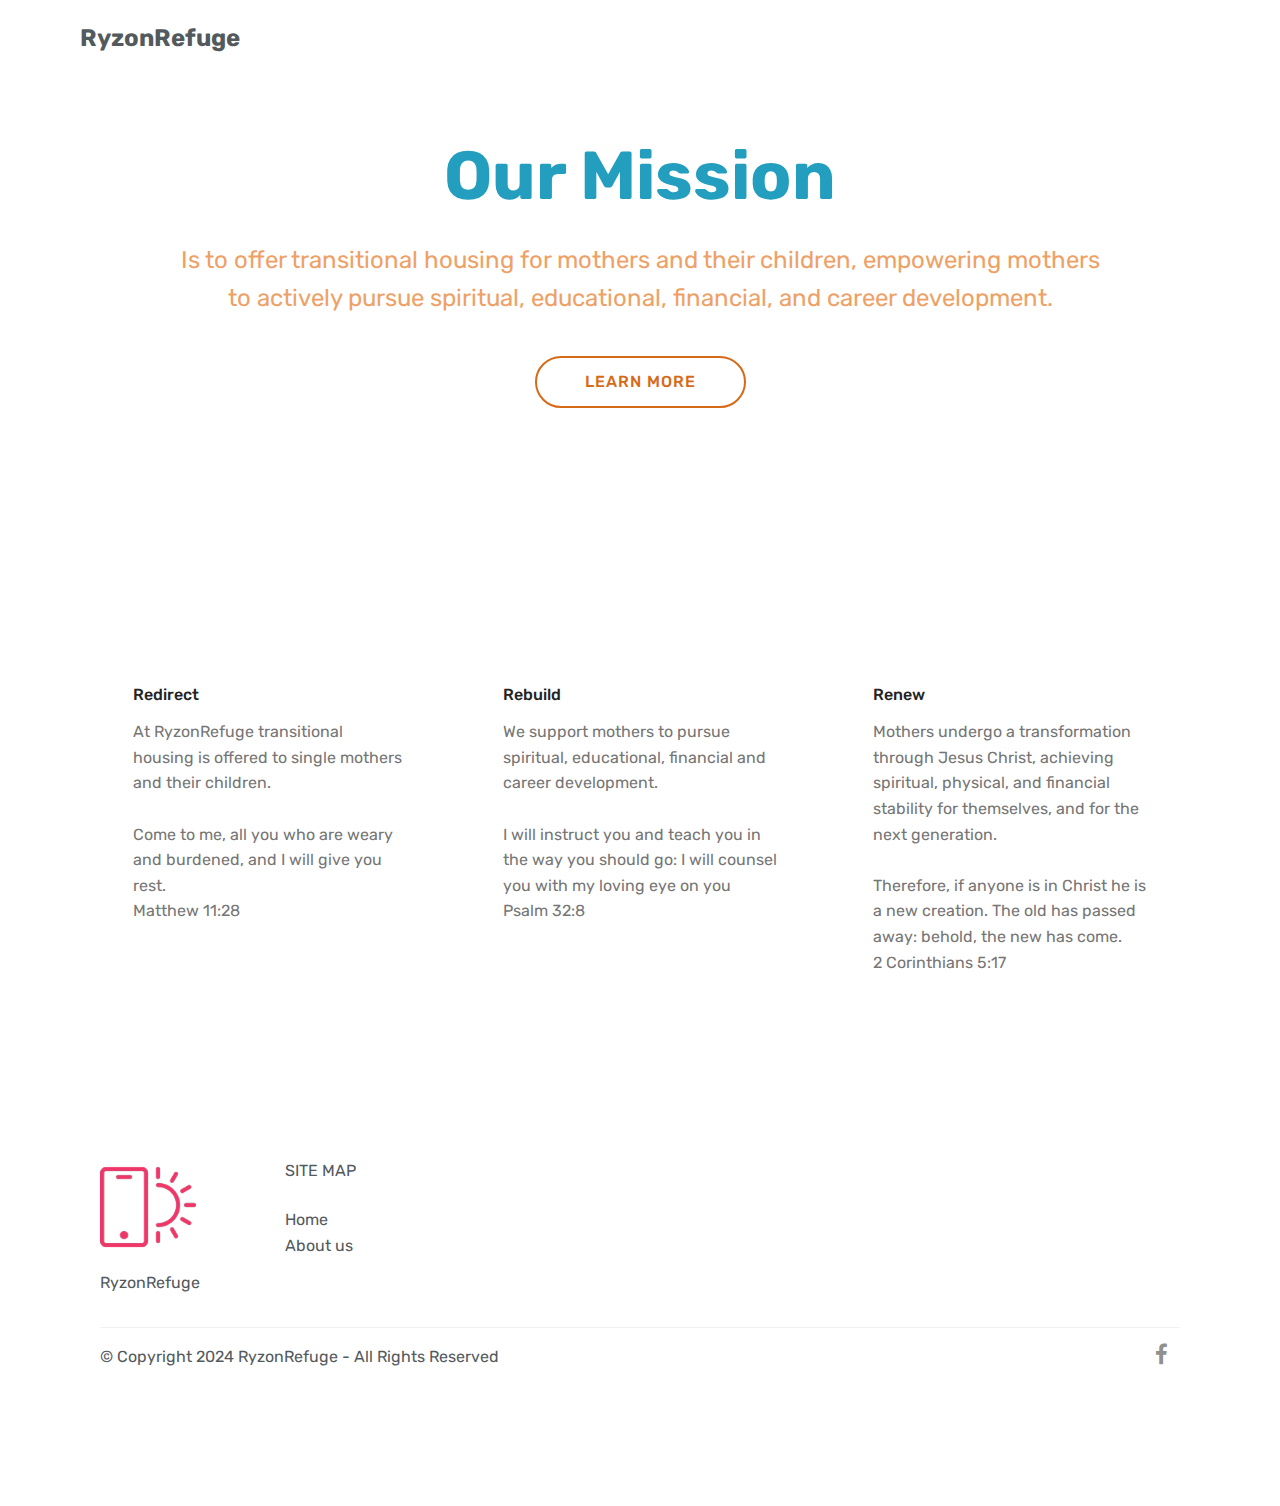
==== index.html @ 62d9a033 "Add files via upload" ====
<!DOCTYPE html>
<html  >
<head>
  <!-- Site made with Mobirise Website Builder v4.12.4, https://mobirise.com -->
  <meta charset="UTF-8">
  <meta http-equiv="X-UA-Compatible" content="IE=edge">
  <meta name="generator" content="Mobirise v4.12.4, mobirise.com">
  <meta name="viewport" content="width=device-width, initial-scale=1, minimum-scale=1">
  <link rel="shortcut icon" href="assets/images/logo2.png" type="image/x-icon">
  <meta name="description" content="Our Mission is to offer transitional housing for mothers and their children, empowering mothers to actively pursue spiritual, educational, financial, and career development.">
  
  
  <title>Ryzon | Home</title>
  <link rel="stylesheet" href="assets/web/assets/mobirise-icons/mobirise-icons.css">
  <link rel="stylesheet" href="assets/bootstrap/css/bootstrap.min.css">
  <link rel="stylesheet" href="assets/bootstrap/css/bootstrap-grid.min.css">
  <link rel="stylesheet" href="assets/bootstrap/css/bootstrap-reboot.min.css">
  <link rel="stylesheet" href="assets/socicon/css/styles.css">
  <link rel="stylesheet" href="assets/dropdown/css/style.css">
  <link rel="stylesheet" href="assets/tether/tether.min.css">
  <link rel="stylesheet" href="assets/theme/css/style.css">
  <link rel="preload" as="style" href="assets/mobirise/css/mbr-additional.css"><link rel="stylesheet" href="assets/mobirise/css/mbr-additional.css" type="text/css">
  
  
  
</head>
<body>
  <section class="menu cid-uaIEgYh8GY" once="menu" id="menu2-0">

    

    <nav class="navbar navbar-expand beta-menu navbar-dropdown align-items-center navbar-fixed-top navbar-toggleable-sm">
        <button class="navbar-toggler navbar-toggler-right" type="button" data-toggle="collapse" data-target="#navbarSupportedContent" aria-controls="navbarSupportedContent" aria-expanded="false" aria-label="Toggle navigation">
            <div class="hamburger">
                <span></span>
                <span></span>
                <span></span>
                <span></span>
            </div>
        </button>
        <div class="menu-logo">
            <div class="navbar-brand">
                
                <span class="navbar-caption-wrap"><a class="navbar-caption text-warning display-5" href="http://ryzon.ryanhubler.com">
                        RyzonRefuge</a></span>
            </div>
        </div>
        <div class="collapse navbar-collapse" id="navbarSupportedContent">
            <ul class="navbar-nav nav-dropdown nav-right" data-app-modern-menu="true"><li class="nav-item">
                    <a class="nav-link link text-white display-4" href="index.html">
                        Home</a>
                </li>
                <li class="nav-item">
                    <a class="nav-link link text-white display-4" href="https://mobirise.co">
                        About Us
                    </a>
                </li></ul>
            
        </div>
    </nav>
</section>

<section class="engine"><a href="https://mobirise.info/z">best website templates</a></section><section class="header1 cid-uaIGNaaIdN" id="header16-1">

    

    

    <div class="container">
        <div class="row justify-content-md-center">
            <div class="col-md-10 align-center">
                <h1 class="mbr-section-title mbr-bold pb-3 mbr-fonts-style display-1">
                    Our Mission</h1>
                
                <p class="mbr-text pb-3 mbr-fonts-style display-5">Is to offer transitional housing for mothers and their children, empowering mothers to actively pursue spiritual, educational, financial, and career development.
                </p>
                <div class="mbr-section-btn"><a class="btn btn-md btn-danger-outline display-4" href="page1.html">LEARN MORE</a></div>
            </div>
        </div>
    </div>

</section>

<section class="features4 cid-uaOySzu9nP" id="features4-a">
    
         

    
    <div class="container">
        <div class="media-container-row">
            <div class="card p-3 col-12 col-md-6 col-lg-4">
                <div class="card-wrapper media-container-row media-container-row">
                    <div class="card-box">
                        <h4 class="card-title pb-3 mbr-fonts-style display-7">
                            Redirect</h4>
                        <p class="mbr-text mbr-fonts-style display-7">
                            At RyzonRefuge transitional housing is offered to single mothers and their children.<br><br>Come to me, all you who are weary and burdened, and I will give you rest.
<br>Matthew 11:28&nbsp;<br>
                        </p>
                    </div>
                </div>
            </div>

            <div class="card p-3 col-12 col-md-6 col-12 col-md-6 col-lg-4">
                <div class="card-wrapper media-container-row">
                    <div class="card-box">
                        <h4 class="card-title pb-3 mbr-fonts-style display-7">
                            Rebuild</h4>
                        <p class="mbr-text mbr-fonts-style display-7">
                            We support mothers to pursue spiritual, educational, financial and career development.<br><br>I will instruct you and teach you in the way you should go: I will counsel you with my loving eye on you
<br>Psalm 32:8&nbsp;<br>
                        </p>
                    </div>
                </div>
            </div>

            <div class="card p-3 col-12 col-md-6 col-lg-4">
                <div class="card-wrapper media-container-row">
                    <div class="card-box">
                        <h4 class="card-title pb-3 mbr-fonts-style display-7">
                            Renew</h4>
                        <p class="mbr-text mbr-fonts-style display-7">
                            Mothers undergo a transformation through Jesus Christ, achieving spiritual, physical, and financial stability for themselves, and for the next generation.<br><br>Therefore, if anyone is in Christ he is a new creation. The old has passed away: behold, the new has come.
<br>2 Corinthians 5:17&nbsp;<br>
                        </p>
                    </div>
                </div>
            </div>

            
        </div>
    </div>
</section>

<section class="footer3 cid-uaIHQQLb5K" id="footer3-2">

    

    

    <div class="container">
        <div class="media-container-row content">
            <div class="col-md-2 col-sm-4">
                <div class="mb-3 img-logo">
                    <a href="index.html">
                         <img src="assets/images/logo2.png" alt="Ryzon Refuge" title="">
                    </a>
                </div>
                <p class="mbr-fonts-style foot-logo display-7">
                    RyzonRefuge</p>
            </div>
            <div class="col-md-3 col-sm-4">
                <p class="mb-4 mbr-fonts-style foot-title display-7">
                    SITE MAP</p>
                <p class="mbr-text mbr-links-column mbr-fonts-style display-7">Home<br><a href="#" class="text-warning">About us</a>
                    <br><br></p>
            </div>
            <div class="col-md-3 col-sm-4">
                <p class="mb-4 mbr-fonts-style foot-title display-7"></p>
                <p class="mbr-text mbr-fonts-style mbr-links-column display-7"></p>
            </div>
            <div class="col-md-4 col-sm-12">
                <p class="mb-4 mbr-fonts-style foot-title display-7"></p>
                <p class="mbr-text form-text mbr-fonts-style display-7"></p>
                

            </div>
        </div>
        <div class="footer-lower">
            <div class="media-container-row">
                <div class="col-sm-12">
                    <hr>
                </div>
            </div>
            <div class="media-container-row">
                <div class="col-sm-6 copyright">
                    <p class="mbr-text mbr-fonts-style display-7">
                        © Copyright 2024 RyzonRefuge - All Rights Reserved
                    </p>
                </div>
                <div class="col-md-6">
                    <div class="social-list align-right">
                        <div class="soc-item">
                            <a href="https://facebook.com" target="_blank">
                                <span class="mbr-iconfont mbr-iconfont-social socicon-facebook socicon"></span>
                            </a>
                        </div>
                        
                        
                        
                        
                        
                    </div>
                </div>
            </div>
        </div>
    </div>
</section>


  <script src="assets/web/assets/jquery/jquery.min.js"></script>
  <script src="assets/popper/popper.min.js"></script>
  <script src="assets/bootstrap/js/bootstrap.min.js"></script>
  <script src="assets/smoothscroll/smooth-scroll.js"></script>
  <script src="assets/dropdown/js/nav-dropdown.js"></script>
  <script src="assets/dropdown/js/navbar-dropdown.js"></script>
  <script src="assets/touchswipe/jquery.touch-swipe.min.js"></script>
  <script src="assets/tether/tether.min.js"></script>
  <script src="assets/theme/js/script.js"></script>
  <script src="assets/formoid/formoid.min.js"></script>
  
  
</body>
</html>
---- assets/web/assets/mobirise-icons/mobirise-icons.css ----
@font-face {
  font-family: 'MobiriseIcons';
  src:  url('mobirise-icons.eot?spat4u');
  src:  url('mobirise-icons.eot?spat4u#iefix') format('embedded-opentype'),
    url('mobirise-icons.ttf?spat4u') format('truetype'),
    url('mobirise-icons.woff?spat4u') format('woff'),
    url('mobirise-icons.svg?spat4u#MobiriseIcons') format('svg');
  font-weight: normal;
  font-style: normal;
  font-display: swap;
}

[class^="mbri-"], [class*=" mbri-"] {
  /* use !important to prevent issues with browser extensions that change fonts */
  font-family: MobiriseIcons !important;
  speak: none;
  font-style: normal;
  font-weight: normal;
  font-variant: normal;
  text-transform: none;
  line-height: 1;

  /* Better Font Rendering =========== */
  -webkit-font-smoothing: antialiased;
  -moz-osx-font-smoothing: grayscale;
}

.mbri-add-submenu:before {
  content: "\e900";
}
.mbri-alert:before {
  content: "\e901";
}
.mbri-align-center:before {
  content: "\e902";
}
.mbri-align-justify:before {
  content: "\e903";
}
.mbri-align-left:before {
  content: "\e904";
}
.mbri-align-right:before {
  content: "\e905";
}
.mbri-android:before {
  content: "\e906";
}
.mbri-apple:before {
  content: "\e907";
}
.mbri-arrow-down:before {
  content: "\e908";
}
.mbri-arrow-next:before {
  content: "\e909";
}
.mbri-arrow-prev:before {
  content: "\e90a";
}
.mbri-arrow-up:before {
  content: "\e90b";
}
.mbri-bold:before {
  content: "\e90c";
}
.mbri-bookmark:before {
  content: "\e90d";
}
.mbri-bootstrap:before {
  content: "\e90e";
}
.mbri-briefcase:before {
  content: "\e90f";
}
.mbri-browse:before {
  content: "\e910";
}
.mbri-bulleted-list:before {
  content: "\e911";
}
.mbri-calendar:before {
  content: "\e912";
}
.mbri-camera:before {
  content: "\e913";
}
.mbri-cart-add:before {
  content: "\e914";
}
.mbri-cart-full:before {
  content: "\e915";
}
.mbri-cash:before {
  content: "\e916";
}
.mbri-change-style:before {
  content: "\e917";
}
.mbri-chat:before {
  content: "\e918";
}
.mbri-clock:before {
  content: "\e919";
}
.mbri-close:before {
  content: "\e91a";
}
.mbri-cloud:before {
  content: "\e91b";
}
.mbri-code:before {
  content: "\e91c";
}
.mbri-contact-form:before {
  content: "\e91d";
}
.mbri-credit-card:before {
  content: "\e91e";
}
.mbri-cursor-click:before {
  content: "\e91f";
}
.mbri-cust-feedback:before {
  content: "\e920";
}
.mbri-database:before {
  content: "\e921";
}
.mbri-delivery:before {
  content: "\e922";
}
.mbri-desktop:before {
  content: "\e923";
}
.mbri-devices:before {
  content: "\e924";
}
.mbri-down:before {
  content: "\e925";
}
.mbri-download:before {
  content: "\e989";
}
.mbri-drag-n-drop:before {
  content: "\e927";
}
.mbri-drag-n-drop2:before {
  content: "\e928";
}
.mbri-edit:before {
  content: "\e929";
}
.mbri-edit2:before {
  content: "\e92a";
}
.mbri-error:before {
  content: "\e92b";
}
.mbri-extension:before {
  content: "\e92c";
}
.mbri-features:before {
  content: "\e92d";
}
.mbri-file:before {
  content: "\e92e";
}
.mbri-flag:before {
  content: "\e92f";
}
.mbri-folder:before {
  content: "\e930";
}
.mbri-gift:before {
  content: "\e931";
}
.mbri-github:before {
  content: "\e932";
}
.mbri-globe:before {
  content: "\e933";
}
.mbri-globe-2:before {
  content: "\e934";
}
.mbri-growing-chart:before {
  content: "\e935";
}
.mbri-hearth:before {
  content: "\e936";
}
.mbri-help:before {
  content: "\e937";
}
.mbri-home:before {
  content: "\e938";
}
.mbri-hot-cup:before {
  content: "\e939";
}
.mbri-idea:before {
  content: "\e93a";
}
.mbri-image-gallery:before {
  content: "\e93b";
}
.mbri-image-slider:before {
  content: "\e93c";
}
.mbri-info:before {
  content: "\e93d";
}
.mbri-italic:before {
  content: "\e93e";
}
.mbri-key:before {
  content: "\e93f";
}
.mbri-laptop:before {
  content: "\e940";
}
.mbri-layers:before {
  content: "\e941";
}
.mbri-left-right:before {
  content: "\e942";
}
.mbri-left:before {
  content: "\e943";
}
.mbri-letter:before {
  content: "\e944";
}
.mbri-like:before {
  content: "\e945";
}
.mbri-link:before {
  content: "\e946";
}
.mbri-lock:before {
  content: "\e947";
}
.mbri-login:before {
  content: "\e948";
}
.mbri-logout:before {
  content: "\e949";
}
.mbri-magic-stick:before {
  content: "\e94a";
}
.mbri-map-pin:before {
  content: "\e94b";
}
.mbri-menu:before {
  content: "\e94c";
}
.mbri-mobile:before {
  content: "\e94d";
}
.mbri-mobile2:before {
  content: "\e94e";
}
.mbri-mobirise:before {
  content: "\e94f";
}
.mbri-more-horizontal:before {
  content: "\e950";
}
.mbri-more-vertical:before {
  content: "\e951";
}
.mbri-music:before {
  content: "\e952";
}
.mbri-new-file:before {
  content: "\e953";
}
.mbri-numbered-list:before {
  content: "\e954";
}
.mbri-opened-folder:before {
  content: "\e955";
}
.mbri-pages:before {
  content: "\e956";
}
.mbri-paper-plane:before {
  content: "\e957";
}
.mbri-paperclip:before {
  content: "\e958";
}
.mbri-photo:before {
  content: "\e959";
}
.mbri-photos:before {
  content: "\e95a";
}
.mbri-pin:before {
  content: "\e95b";
}
.mbri-play:before {
  content: "\e95c";
}
.mbri-plus:before {
  content: "\e95d";
}
.mbri-preview:before {
  content: "\e95e";
}
.mbri-print:before {
  content: "\e95f";
}
.mbri-protect:before {
  content: "\e960";
}
.mbri-question:before {
  content: "\e961";
}
.mbri-quote-left:before {
  content: "\e962";
}
.mbri-quote-right:before {
  content: "\e963";
}
.mbri-refresh:before {
  content: "\e964";
}
.mbri-responsive:before {
  content: "\e965";
}
.mbri-right:before {
  content: "\e966";
}
.mbri-rocket:before {
  content: "\e967";
}
.mbri-sad-face:before {
  content: "\e968";
}
.mbri-sale:before {
  content: "\e969";
}
.mbri-save:before {
  content: "\e96a";
}
.mbri-search:before {
  content: "\e96b";
}
.mbri-setting:before {
  content: "\e96c";
}
.mbri-setting2:before {
  content: "\e96d";
}
.mbri-setting3:before {
  content: "\e96e";
}
.mbri-share:before {
  content: "\e96f";
}
.mbri-shopping-bag:before {
  content: "\e970";
}
.mbri-shopping-basket:before {
  content: "\e971";
}
.mbri-shopping-cart:before {
  content: "\e972";
}
.mbri-sites:before {
  content: "\e973";
}
.mbri-smile-face:before {
  content: "\e974";
}
.mbri-speed:before {
  content: "\e975";
}
.mbri-star:before {
  content: "\e976";
}
.mbri-success:before {
  content: "\e977";
}
.mbri-sun:before {
  content: "\e978";
}
.mbri-sun2:before {
  content: "\e979";
}
.mbri-tablet:before {
  content: "\e97a";
}
.mbri-tablet-vertical:before {
  content: "\e97b";
}
.mbri-target:before {
  content: "\e97c";
}
.mbri-timer:before {
  content: "\e97d";
}
.mbri-to-ftp:before {
  content: "\e97e";
}
.mbri-to-local-drive:before {
  content: "\e97f";
}
.mbri-touch-swipe:before {
  content: "\e980";
}
.mbri-touch:before {
  content: "\e981";
}
.mbri-trash:before {
  content: "\e982";
}
.mbri-underline:before {
  content: "\e983";
}
.mbri-unlink:before {
  content: "\e984";
}
.mbri-unlock:before {
  content: "\e985";
}
.mbri-up-down:before {
  content: "\e986";
}
.mbri-up:before {
  content: "\e987";
}
.mbri-update:before {
  content: "\e988";
}
.mbri-upload:before {
 content: "\e926"; 
}
.mbri-user:before {
  content: "\e98a";
}
.mbri-user2:before {
  content: "\e98b";
}
.mbri-users:before {
  content: "\e98c";
}
.mbri-video:before {
  content: "\e98d";
}
.mbri-video-play:before {
  content: "\e98e";
}
.mbri-watch:before {
  content: "\e98f";
}
.mbri-website-theme:before {
  content: "\e990";
}
.mbri-wifi:before {
  content: "\e991";
}
.mbri-windows:before {
  content: "\e992";
}
.mbri-zoom-out:before {
  content: "\e993";
}
.mbri-redo:before {
  content: "\e994";
}
.mbri-undo:before {
  content: "\e995";
}
---- assets/socicon/css/styles.css ----
@charset "UTF-8";

@font-face {
  font-family: 'Socicon';
  src:  url('../fonts/socicon.eot');
  src:  url('../fonts/socicon.eot?#iefix') format('embedded-opentype'),
    url('../fonts/socicon.woff2') format('woff2'),
    url('../fonts/socicon.ttf') format('truetype'),
    url('../fonts/socicon.woff') format('woff'),
    url('../fonts/socicon.svg#socicon') format('svg');
  font-weight: normal;
  font-style: normal;
}

[data-icon]:before {
  font-family: "socicon" !important;
  content: attr(data-icon);
  font-style: normal !important;
  font-weight: normal !important;
  font-variant: normal !important;
  text-transform: none !important;
  speak: none;
  line-height: 1;
  -webkit-font-smoothing: antialiased;
  -moz-osx-font-smoothing: grayscale;
}

[class^="socicon-"], [class*=" socicon-"] {
  /* use !important to prevent issues with browser extensions that change fonts */
  font-family: 'Socicon' !important;
  speak: none;
  font-style: normal;
  font-weight: normal;
  font-variant: normal;
  text-transform: none;
  line-height: 1;

  /* Better Font Rendering =========== */
  -webkit-font-smoothing: antialiased;
  -moz-osx-font-smoothing: grayscale;
}

.socicon-eitaa:before {
  content: "\e97c";
}
.socicon-soroush:before {
  content: "\e97d";
}
.socicon-bale:before {
  content: "\e97e";
}
.socicon-zazzle:before {
  content: "\e97b";
}
.socicon-society6:before {
  content: "\e97a";
}
.socicon-redbubble:before {
  content: "\e979";
}
.socicon-avvo:before {
  content: "\e978";
}
.socicon-stitcher:before {
  content: "\e977";
}
.socicon-googlehangouts:before {
  content: "\e974";
}
.socicon-dlive:before {
  content: "\e975";
}
.socicon-vsco:before {
  content: "\e976";
}
.socicon-flipboard:before {
  content: "\e973";
}
.socicon-ubuntu:before {
  content: "\e958";
}
.socicon-artstation:before {
  content: "\e959";
}
.socicon-invision:before {
  content: "\e95a";
}
.socicon-torial:before {
  content: "\e95b";
}
.socicon-collectorz:before {
  content: "\e95c";
}
.socicon-seenthis:before {
  content: "\e95d";
}
.socicon-googleplaymusic:before {
  content: "\e95e";
}
.socicon-debian:before {
  content: "\e95f";
}
.socicon-filmfreeway:before {
  content: "\e960";
}
.socicon-gnome:before {
  content: "\e961";
}
.socicon-itchio:before {
  content: "\e962";
}
.socicon-jamendo:before {
  content: "\e963";
}
.socicon-mix:before {
  content: "\e964";
}
.socicon-sharepoint:before {
  content: "\e965";
}
.socicon-tinder:before {
  content: "\e966";
}
.socicon-windguru:before {
  content: "\e967";
}
.socicon-cdbaby:before {
  content: "\e968";
}
.socicon-elementaryos:before {
  content: "\e969";
}
.socicon-stage32:before {
  content: "\e96a";
}
.socicon-tiktok:before {
  content: "\e96b";
}
.socicon-gitter:before {
  content: "\e96c";
}
.socicon-letterboxd:before {
  content: "\e96d";
}
.socicon-threema:before {
  content: "\e96e";
}
.socicon-splice:before {
  content: "\e96f";
}
.socicon-metapop:before {
  content: "\e970";
}
.socicon-naver:before {
  content: "\e971";
}
.socicon-remote:before {
  content: "\e972";
}
.socicon-internet:before {
  content: "\e957";
}
.socicon-moddb:before {
  content: "\e94b";
}
.socicon-indiedb:before {
  content: "\e94c";
}
.socicon-traxsource:before {
  content: "\e94d";
}
.socicon-gamefor:before {
  content: "\e94e";
}
.socicon-pixiv:before {
  content: "\e94f";
}
.socicon-myanimelist:before {
  content: "\e950";
}
.socicon-blackberry:before {
  content: "\e951";
}
.socicon-wickr:before {
  content: "\e952";
}
.socicon-spip:before {
  content: "\e953";
}
.socicon-napster:before {
  content: "\e954";
}
.socicon-beatport:before {
  content: "\e955";
}
.socicon-hackerone:before {
  content: "\e956";
}
.socicon-hackernews:before {
  content: "\e946";
}
.socicon-smashwords:before {
  content: "\e947";
}
.socicon-kobo:before {
  content: "\e948";
}
.socicon-bookbub:before {
  content: "\e949";
}
.socicon-mailru:before {
  content: "\e94a";
}
.socicon-gitlab:before {
  content: "\e945";
}
.socicon-instructables:before {
  content: "\e944";
}
.socicon-portfolio:before {
  content: "\e943";
}
.socicon-codered:before {
  content: "\e940";
}
.socicon-origin:before {
  content: "\e941";
}
.socicon-nextdoor:before {
  content: "\e942";
}
.socicon-udemy:before {
  content: "\e93f";
}
.socicon-livemaster:before {
  content: "\e93e";
}
.socicon-crunchbase:before {
  content: "\e93b";
}
.socicon-homefy:before {
  content: "\e93c";
}
.socicon-calendly:before {
  content: "\e93d";
}
.socicon-realtor:before {
  content: "\e90f";
}
.socicon-tidal:before {
  content: "\e910";
}
.socicon-qobuz:before {
  content: "\e911";
}
.socicon-natgeo:before {
  content: "\e912";
}
.socicon-mastodon:before {
  content: "\e913";
}
.socicon-unsplash:before {
  content: "\e914";
}
.socicon-homeadvisor:before {
  content: "\e915";
}
.socicon-angieslist:before {
  content: "\e916";
}
.socicon-codepen:before {
  content: "\e917";
}
.socicon-slack:before {
  content: "\e918";
}
.socicon-openaigym:before {
  content: "\e919";
}
.socicon-logmein:before {
  content: "\e91a";
}
.socicon-fiverr:before {
  content: "\e91b";
}
.socicon-gotomeeting:before {
  content: "\e91c";
}
.socicon-aliexpress:before {
  content: "\e91d";
}
.socicon-guru:before {
  content: "\e91e";
}
.socicon-appstore:before {
  content: "\e91f";
}
.socicon-homes:before {
  content: "\e920";
}
.socicon-zoom:before {
  content: "\e921";
}
.socicon-alibaba:before {
  content: "\e922";
}
.socicon-craigslist:before {
  content: "\e923";
}
.socicon-wix:before {
  content: "\e924";
}
.socicon-redfin:before {
  content: "\e925";
}
.socicon-googlecalendar:before {
  content: "\e926";
}
.socicon-shopify:before {
  content: "\e927";
}
.socicon-freelancer:before {
  content: "\e928";
}
.socicon-seedrs:before {
  content: "\e929";
}
.socicon-bing:before {
  content: "\e92a";
}
.socicon-doodle:before {
  content: "\e92b";
}
.socicon-bonanza:before {
  content: "\e92c";
}
.socicon-squarespace:before {
  content: "\e92d";
}
.socicon-toptal:before {
  content: "\e92e";
}
.socicon-gust:before {
  content: "\e92f";
}
.socicon-ask:before {
  content: "\e930";
}
.socicon-trulia:before {
  content: "\e931";
}
.socicon-loomly:before {
  content: "\e932";
}
.socicon-ghost:before {
  content: "\e933";
}
.socicon-upwork:before {
  content: "\e934";
}
.socicon-fundable:before {
  content: "\e935";
}
.socicon-booking:before {
  content: "\e936";
}
.socicon-googlemaps:before {
  content: "\e937";
}
.socicon-zillow:before {
  content: "\e938";
}
.socicon-niconico:before {
  content: "\e939";
}
.socicon-toneden:before {
  content: "\e93a";
}
.socicon-augment:before {
  content: "\e908";
}
.socicon-bitbucket:before {
  content: "\e909";
}
.socicon-fyuse:before {
  content: "\e90a";
}
.socicon-yt-gaming:before {
  content: "\e90b";
}
.socicon-sketchfab:before {
  content: "\e90c";
}
.socicon-mobcrush:before {
  content: "\e90d";
}
.socicon-microsoft:before {
  content: "\e90e";
}
.socicon-pandora:before {
  content: "\e907";
}
.socicon-messenger:before {
  content: "\e906";
}
.socicon-gamewisp:before {
  content: "\e905";
}
.socicon-bloglovin:before {
  content: "\e904";
}
.socicon-tunein:before {
  content: "\e903";
}
.socicon-gamejolt:before {
  content: "\e901";
}
.socicon-trello:before {
  content: "\e902";
}
.socicon-spreadshirt:before {
  content: "\e900";
}
.socicon-500px:before {
  content: "\e000";
}
.socicon-8tracks:before {
  content: "\e001";
}
.socicon-airbnb:before {
  content: "\e002";
}
.socicon-alliance:before {
  content: "\e003";
}
.socicon-amazon:before {
  content: "\e004";
}
.socicon-amplement:before {
  content: "\e005";
}
.socicon-android:before {
  content: "\e006";
}
.socicon-angellist:before {
  content: "\e007";
}
.socicon-apple:before {
  content: "\e008";
}
.socicon-appnet:before {
  content: "\e009";
}
.socicon-baidu:before {
  content: "\e00a";
}
.socicon-bandcamp:before {
  content: "\e00b";
}
.socicon-battlenet:before {
  content: "\e00c";
}
.socicon-mixer:before {
  content: "\e00d";
}
.socicon-bebee:before {
  content: "\e00e";
}
.socicon-bebo:before {
  content: "\e00f";
}
.socicon-behance:before {
  content: "\e010";
}
.socicon-blizzard:before {
  content: "\e011";
}
.socicon-blogger:before {
  content: "\e012";
}
.socicon-buffer:before {
  content: "\e013";
}
.socicon-chrome:before {
  content: "\e014";
}
.socicon-coderwall:before {
  content: "\e015";
}
.socicon-curse:before {
  content: "\e016";
}
.socicon-dailymotion:before {
  content: "\e017";
}
.socicon-deezer:before {
  content: "\e018";
}
.socicon-delicious:before {
  content: "\e019";
}
.socicon-deviantart:before {
  content: "\e01a";
}
.socicon-diablo:before {
  content: "\e01b";
}
.socicon-digg:before {
  content: "\e01c";
}
.socicon-discord:before {
  content: "\e01d";
}
.socicon-disqus:before {
  content: "\e01e";
}
.socicon-douban:before {
  content: "\e01f";
}
.socicon-draugiem:before {
  content: "\e020";
}
.socicon-dribbble:before {
  content: "\e021";
}
.socicon-drupal:before {
  content: "\e022";
}
.socicon-ebay:before {
  content: "\e023";
}
.socicon-ello:before {
  content: "\e024";
}
.socicon-endomodo:before {
  content: "\e025";
}
.socicon-envato:before {
  content: "\e026";
}
.socicon-etsy:before {
  content: "\e027";
}
.socicon-facebook:before {
  content: "\e028";
}
.socicon-feedburner:before {
  content: "\e029";
}
.socicon-filmweb:before {
  content: "\e02a";
}
.socicon-firefox:before {
  content: "\e02b";
}
.socicon-flattr:before {
  content: "\e02c";
}
.socicon-flickr:before {
  content: "\e02d";
}
.socicon-formulr:before {
  content: "\e02e";
}
.socicon-forrst:before {
  content: "\e02f";
}
.socicon-foursquare:before {
  content: "\e030";
}
.socicon-friendfeed:before {
  content: "\e031";
}
.socicon-github:before {
  content: "\e032";
}
.socicon-goodreads:before {
  content: "\e033";
}
.socicon-google:before {
  content: "\e034";
}
.socicon-googlescholar:before {
  content: "\e035";
}
.socicon-googlegroups:before {
  content: "\e036";
}
.socicon-googlephotos:before {
  content: "\e037";
}
.socicon-googleplus:before {
  content: "\e038";
}
.socicon-grooveshark:before {
  content: "\e039";
}
.socicon-hackerrank:before {
  content: "\e03a";
}
.socicon-hearthstone:before {
  content: "\e03b";
}
.socicon-hellocoton:before {
  content: "\e03c";
}
.socicon-heroes:before {
  content: "\e03d";
}
.socicon-smashcast:before {
  content: "\e03e";
}
.socicon-horde:before {
  content: "\e03f";
}
.socicon-houzz:before {
  content: "\e040";
}
.socicon-icq:before {
  content: "\e041";
}
.socicon-identica:before {
  content: "\e042";
}
.socicon-imdb:before {
  content: "\e043";
}
.socicon-instagram:before {
  content: "\e044";
}
.socicon-issuu:before {
  content: "\e045";
}
.socicon-istock:before {
  content: "\e046";
}
.socicon-itunes:before {
  content: "\e047";
}
.socicon-keybase:before {
  content: "\e048";
}
.socicon-lanyrd:before {
  content: "\e049";
}
.socicon-lastfm:before {
  content: "\e04a";
}
.socicon-line:before {
  content: "\e04b";
}
.socicon-linkedin:before {
  content: "\e04c";
}
.socicon-livejournal:before {
  content: "\e04d";
}
.socicon-lyft:before {
  content: "\e04e";
}
.socicon-macos:before {
  content: "\e04f";
}
.socicon-mail:before {
  content: "\e050";
}
.socicon-medium:before {
  content: "\e051";
}
.socicon-meetup:before {
  content: "\e052";
}
.socicon-mixcloud:before {
  content: "\e053";
}
.socicon-modelmayhem:before {
  content: "\e054";
}
.socicon-mumble:before {
  content: "\e055";
}
.socicon-myspace:before {
  content: "\e056";
}
.socicon-newsvine:before {
  content: "\e057";
}
.socicon-nintendo:before {
  content: "\e058";
}
.socicon-npm:before {
  content: "\e059";
}
.socicon-odnoklassniki:before {
  content: "\e05a";
}
.socicon-openid:before {
  content: "\e05b";
}
.socicon-opera:before {
  content: "\e05c";
}
.socicon-outlook:before {
  content: "\e05d";
}
.socicon-overwatch:before {
  content: "\e05e";
}
.socicon-patreon:before {
  content: "\e05f";
}
.socicon-paypal:before {
  content: "\e060";
}
.socicon-periscope:before {
  content: "\e061";
}
.socicon-persona:before {
  content: "\e062";
}
.socicon-pinterest:before {
  content: "\e063";
}
.socicon-play:before {
  content: "\e064";
}
.socicon-player:before {
  content: "\e065";
}
.socicon-playstation:before {
  content: "\e066";
}
.socicon-pocket:before {
  content: "\e067";
}
.socicon-qq:before {
  content: "\e068";
}
.socicon-quora:before {
  content: "\e069";
}
.socicon-raidcall:before {
  content: "\e06a";
}
.socicon-ravelry:before {
  content: "\e06b";
}
.socicon-reddit:before {
  content: "\e06c";
}
.socicon-renren:before {
  content: "\e06d";
}
.socicon-researchgate:before {
  content: "\e06e";
}
.socicon-residentadvisor:before {
  content: "\e06f";
}
.socicon-reverbnation:before {
  content: "\e070";
}
.socicon-rss:before {
  content: "\e071";
}
.socicon-sharethis:before {
  content: "\e072";
}
.socicon-skype:before {
  content: "\e073";
}
.socicon-slideshare:before {
  content: "\e074";
}
.socicon-smugmug:before {
  content: "\e075";
}
.socicon-snapchat:before {
  content: "\e076";
}
.socicon-songkick:before {
  content: "\e077";
}
.socicon-soundcloud:before {
  content: "\e078";
}
.socicon-spotify:before {
  content: "\e079";
}
.socicon-stackexchange:before {
  content: "\e07a";
}
.socicon-stackoverflow:before {
  content: "\e07b";
}
.socicon-starcraft:before {
  content: "\e07c";
}
.socicon-stayfriends:before {
  content: "\e07d";
}
.socicon-steam:before {
  content: "\e07e";
}
.socicon-storehouse:before {
  content: "\e07f";
}
.socicon-strava:before {
  content: "\e080";
}
.socicon-streamjar:before {
  content: "\e081";
}
.socicon-stumbleupon:before {
  content: "\e082";
}
.socicon-swarm:before {
  content: "\e083";
}
.socicon-teamspeak:before {
  content: "\e084";
}
.socicon-teamviewer:before {
  content: "\e085";
}
.socicon-technorati:before {
  content: "\e086";
}
.socicon-telegram:before {
  content: "\e087";
}
.socicon-tripadvisor:before {
  content: "\e088";
}
.socicon-tripit:before {
  content: "\e089";
}
.socicon-triplej:before {
  content: "\e08a";
}
.socicon-tumblr:before {
  content: "\e08b";
}
.socicon-twitch:before {
  content: "\e08c";
}
.socicon-twitter:before {
  content: "\e08d";
}
.socicon-uber:before {
  content: "\e08e";
}
.socicon-ventrilo:before {
  content: "\e08f";
}
.socicon-viadeo:before {
  content: "\e090";
}
.socicon-viber:before {
  content: "\e091";
}
.socicon-viewbug:before {
  content: "\e092";
}
.socicon-vimeo:before {
  content: "\e093";
}
.socicon-vine:before {
  content: "\e094";
}
.socicon-vkontakte:before {
  content: "\e095";
}
.socicon-warcraft:before {
  content: "\e096";
}
.socicon-wechat:before {
  content: "\e097";
}
.socicon-weibo:before {
  content: "\e098";
}
.socicon-whatsapp:before {
  content: "\e099";
}
.socicon-wikipedia:before {
  content: "\e09a";
}
.socicon-windows:before {
  content: "\e09b";
}
.socicon-wordpress:before {
  content: "\e09c";
}
.socicon-wykop:before {
  content: "\e09d";
}
.socicon-xbox:before {
  content: "\e09e";
}
.socicon-xing:before {
  content: "\e09f";
}
.socicon-yahoo:before {
  content: "\e0a0";
}
.socicon-yammer:before {
  content: "\e0a1";
}
.socicon-yandex:before {
  content: "\e0a2";
}
.socicon-yelp:before {
  content: "\e0a3";
}
.socicon-younow:before {
  content: "\e0a4";
}
.socicon-youtube:before {
  content: "\e0a5";
}
.socicon-zapier:before {
  content: "\e0a6";
}
.socicon-zerply:before {
  content: "\e0a7";
}
.socicon-zomato:before {
  content: "\e0a8";
}
.socicon-zynga:before {
  content: "\e0a9";
}
---- assets/dropdown/css/style.css ----
.navbar-dropdown {
  left: 0;
  padding: 0;
  position: absolute;
  right: 0;
  top: 0;
  transition: all 0.45s ease;
  z-index: 1030;
  background: #282828; }
  .navbar-dropdown .navbar-logo {
    margin-right: 0.8rem;
    transition: margin 0.3s ease-in-out;
    vertical-align: middle; }
    .navbar-dropdown .navbar-logo img {
      height: 3.125rem;
      transition: all 0.3s ease-in-out; }
    .navbar-dropdown .navbar-logo.mbr-iconfont {
      font-size: 3.125rem;
      line-height: 3.125rem; }
  .navbar-dropdown .navbar-caption {
    font-weight: 700;
    white-space: normal;
    vertical-align: -4px;
    line-height: 3.125rem !important; }
    .navbar-dropdown .navbar-caption, .navbar-dropdown .navbar-caption:hover {
      color: inherit;
      text-decoration: none; }
  .navbar-dropdown .mbr-iconfont + .navbar-caption {
    vertical-align: -1px; }
  .navbar-dropdown.navbar-fixed-top {
    position: fixed; }
  .navbar-dropdown .navbar-brand span {
    vertical-align: -4px; }
  .navbar-dropdown.bg-color.transparent {
    background: none; }
  .navbar-dropdown.navbar-short .navbar-brand {
    padding: 0.625rem 0; }
    .navbar-dropdown.navbar-short .navbar-brand span {
      vertical-align: -1px; }
  .navbar-dropdown.navbar-short .navbar-caption {
    line-height: 2.375rem !important;
    vertical-align: -2px; }
  .navbar-dropdown.navbar-short .navbar-logo {
    margin-right: 0.5rem; }
    .navbar-dropdown.navbar-short .navbar-logo img {
      height: 2.375rem; }
    .navbar-dropdown.navbar-short .navbar-logo.mbr-iconfont {
      font-size: 2.375rem;
      line-height: 2.375rem; }
  .navbar-dropdown.navbar-short .mbr-table-cell {
    height: 3.625rem; }
  .navbar-dropdown .navbar-close {
    left: 0.6875rem;
    position: fixed;
    top: 0.75rem;
    z-index: 1000; }
  .navbar-dropdown .hamburger-icon {
    content: "";
    display: inline-block;
    vertical-align: middle;
    width: 16px;
    -webkit-box-shadow: 0 -6px 0 1px #282828,0 0 0 1px #282828,0 6px 0 1px #282828;
    -moz-box-shadow: 0 -6px 0 1px #282828,0 0 0 1px #282828,0 6px 0 1px #282828;
    box-shadow: 0 -6px 0 1px #282828,0 0 0 1px #282828,0 6px 0 1px #282828; }

.dropdown-menu .dropdown-toggle[data-toggle="dropdown-submenu"]::after {
  border-bottom: 0.35em solid transparent;
  border-left: 0.35em solid;
  border-right: 0;
  border-top: 0.35em solid transparent;
  margin-left: 0.3rem; }

.dropdown-menu .dropdown-item:focus {
  outline: 0; }

.nav-dropdown {
  font-size: 0.75rem;
  font-weight: 500;
  height: auto !important; }
  .nav-dropdown .nav-btn {
    padding-left: 1rem; }
  .nav-dropdown .link {
    margin: .667em 1.667em;
    font-weight: 500;
    padding: 0;
    transition: color .2s ease-in-out; }
    .nav-dropdown .link.dropdown-toggle {
      margin-right: 2.583em; }
      .nav-dropdown .link.dropdown-toggle::after {
        margin-left: .25rem;
        border-top: 0.35em solid;
        border-right: 0.35em solid transparent;
        border-left: 0.35em solid transparent;
        border-bottom: 0; }
      .nav-dropdown .link.dropdown-toggle[aria-expanded="true"] {
        margin: 0;
        padding: 0.667em 3.263em  0.667em 1.667em; }
  .nav-dropdown .link::after,
  .nav-dropdown .dropdown-item::after {
    color: inherit; }
  .nav-dropdown .btn {
    font-size: 0.75rem;
    font-weight: 700;
    letter-spacing: 0;
    margin-bottom: 0;
    padding-left: 1.25rem;
    padding-right: 1.25rem; }
  .nav-dropdown .dropdown-menu {
    border-radius: 0;
    border: 0;
    left: 0;
    margin: 0;
    padding-bottom: 1.25rem;
    padding-top: 1.25rem;
    position: relative; }
  .nav-dropdown .dropdown-submenu {
    margin-left: 0.125rem;
    top: 0; }
  .nav-dropdown .dropdown-item {
    font-weight: 500;
    line-height: 2;
    padding: 0.3846em 4.615em 0.3846em 1.5385em;
    position: relative;
    transition: color .2s ease-in-out, background-color .2s ease-in-out; }
    .nav-dropdown .dropdown-item::after {
      margin-top: -0.3077em;
      position: absolute;
      right: 1.1538em;
      top: 50%; }
    .nav-dropdown .dropdown-item:focus, .nav-dropdown .dropdown-item:hover {
      background: none; }

@media (max-width: 767px) {
  .nav-dropdown.navbar-toggleable-sm {
    bottom: 0;
    display: none;
    left: 0;
    overflow-x: hidden;
    position: fixed;
    top: 0;
    transform: translateX(-100%);
    -ms-transform: translateX(-100%);
    -webkit-transform: translateX(-100%);
    width: 18.75rem;
    z-index: 999; } }
.nav-dropdown.navbar-toggleable-xl {
  bottom: 0;
  display: none;
  left: 0;
  overflow-x: hidden;
  position: fixed;
  top: 0;
  transform: translateX(-100%);
  -ms-transform: translateX(-100%);
  -webkit-transform: translateX(-100%);
  width: 18.75rem;
  z-index: 999; }

.nav-dropdown-sm {
  display: block !important;
  overflow-x: hidden;
  overflow: auto;
  padding-top: 3.875rem; }
  .nav-dropdown-sm::after {
    content: "";
    display: block;
    height: 3rem;
    width: 100%; }
  .nav-dropdown-sm.collapse.in ~ .navbar-close {
    display: block !important; }
  .nav-dropdown-sm.collapsing, .nav-dropdown-sm.collapse.in {
    transform: translateX(0);
    -ms-transform: translateX(0);
    -webkit-transform: translateX(0);
    transition: all 0.25s ease-out;
    -webkit-transition: all 0.25s ease-out;
    background: #282828; }
  .nav-dropdown-sm.collapsing[aria-expanded="false"] {
    transform: translateX(-100%);
    -ms-transform: translateX(-100%);
    -webkit-transform: translateX(-100%); }
  .nav-dropdown-sm .nav-item {
    display: block;
    margin-left: 0 !important;
    padding-left: 0; }
  .nav-dropdown-sm .link,
  .nav-dropdown-sm .dropdown-item {
    border-top: 1px dotted rgba(255, 255, 255, 0.1);
    font-size: 0.8125rem;
    line-height: 1.6;
    margin: 0 !important;
    padding: 0.875rem 2.4rem 0.875rem 1.5625rem !important;
    position: relative;
    white-space: normal; }
    .nav-dropdown-sm .link:focus, .nav-dropdown-sm .link:hover,
    .nav-dropdown-sm .dropdown-item:focus,
    .nav-dropdown-sm .dropdown-item:hover {
      background: rgba(0, 0, 0, 0.2) !important;
      color: #c0a375; }
  .nav-dropdown-sm .nav-btn {
    position: relative;
    padding: 1.5625rem 1.5625rem 0 1.5625rem; }
    .nav-dropdown-sm .nav-btn::before {
      border-top: 1px dotted rgba(255, 255, 255, 0.1);
      content: "";
      left: 0;
      position: absolute;
      top: 0;
      width: 100%; }
    .nav-dropdown-sm .nav-btn + .nav-btn {
      padding-top: 0.625rem; }
      .nav-dropdown-sm .nav-btn + .nav-btn::before {
        display: none; }
  .nav-dropdown-sm .btn {
    padding: 0.625rem 0; }
  .nav-dropdown-sm .dropdown-toggle[data-toggle="dropdown-submenu"]::after {
    margin-left: .25rem;
    border-top: 0.35em solid;
    border-right: 0.35em solid transparent;
    border-left: 0.35em solid transparent;
    border-bottom: 0; }
  .nav-dropdown-sm .dropdown-toggle[data-toggle="dropdown-submenu"][aria-expanded="true"]::after {
    border-top: 0;
    border-right: 0.35em solid transparent;
    border-left: 0.35em solid transparent;
    border-bottom: 0.35em solid; }
  .nav-dropdown-sm .dropdown-menu {
    margin: 0;
    padding: 0;
    position: relative;
    top: 0;
    left: 0;
    width: 100%;
    border: 0;
    float: none;
    border-radius: 0;
    background: none; }
  .nav-dropdown-sm .dropdown-submenu {
    left: 100%;
    margin-left: 0.125rem;
    margin-top: -1.25rem;
    top: 0; }

.navbar-toggleable-sm .nav-dropdown .dropdown-menu {
  position: absolute; }

.navbar-toggleable-sm .nav-dropdown .dropdown-submenu {
  left: 100%;
  margin-left: 0.125rem;
  margin-top: -1.25rem;
  top: 0; }

.navbar-toggleable-sm.opened .nav-dropdown .dropdown-menu {
  position: relative; }

.navbar-toggleable-sm.opened .nav-dropdown .dropdown-submenu {
  left: 0;
  margin-left: 00rem;
  margin-top: 0rem;
  top: 0; }

.is-builder .nav-dropdown.collapsing {
  transition: none !important; }

/*# sourceMappingURL=style.css.map */
---- assets/theme/css/style.css ----
/*!
 * Mobirise v4 theme (https://mobirise.com/)
 * Copyright 2017 Mobirise
 */
section {
  background-color: #eeeeee;
}

.form-control:focus {
  box-shadow: none;
}

:focus {
  outline: none;
}

body {
  font-style: normal;
  line-height: 1.5;
}

section,
.container,
.container-fluid {
  position: relative;
  word-wrap: break-word;
}

a.mbr-iconfont:hover {
  text-decoration: none;
}

.article .lead p,
.article .lead ul,
.article .lead ol,
.article .lead pre,
.article .lead blockquote {
  margin-bottom: 0;
}

ul,
ol,
pre,
blockquote {
  margin-bottom: 2.3125rem;
}

pre {
  background: #f4f4f4;
  padding: 10px 24px;
  white-space: pre-wrap;
}

.inactive {
  -webkit-user-select: none;
  -moz-user-select: none;
  -ms-user-select: none;
  user-select: none;
  pointer-events: none;
  -webkit-user-drag: none;
  user-drag: none;
}

.mbr-section__comments .row {
  justify-content: center;
  -webkit-justify-content: center;
}

a {
  font-style: normal;
  font-weight: 400;
  cursor: pointer;
}

a, a:hover {
  text-decoration: none;
}

figure {
  margin-bottom: 0;
}

body {
  color: #232323;
}

h1,
h2,
h3,
h4,
h5,
h6,
.h1,
.h2,
.h3,
.h4,
.h5,
.h6,
.display-1,
.display-2,
.display-3,
.display-4 {
  line-height: 1;
  word-break: break-word;
  word-wrap: break-word;
}

.mbr-section-title {
  font-style: normal;
  line-height: 1.2;
}

.mbr-section-subtitle {
  line-height: 1.3;
}

.mbr-text {
  font-style: normal;
  line-height: 1.6;
}

b,
strong {
  font-weight: bold;
}

blockquote {
  padding: 10px 0 10px 20px;
  position: relative;
  border-left: 2px solid;
  border-color: #ff3366;
}

input:-webkit-autofill, input:-webkit-autofill:hover, input:-webkit-autofill:focus, input:-webkit-autofill:active {
  transition-delay: 9999s;
  transition-property: background-color, color;
}

textarea[type='hidden'] {
  display: none;
}

body {
  position: relative;
}

section {
  background-position: 50% 50%;
  background-repeat: no-repeat;
  background-size: cover;
}

section .mbr-background-video,
section .mbr-background-video-preview {
  position: absolute;
  bottom: 0;
  left: 0;
  right: 0;
  top: 0;
}

.hidden {
  visibility: hidden;
}

.mbr-z-index20 {
  z-index: 20;
}

/*! Base colors */
.mbr-white {
  color: #ffffff;
}

.mbr-black {
  color: #000000;
}

.mbr-bg-white {
  background-color: #ffffff;
}

.mbr-bg-black {
  background-color: #000000;
}

/*! Text-aligns */
.align-left {
  text-align: left;
}

.align-center {
  text-align: center;
}

.align-right {
  text-align: right;
}

@media (max-width: 767px) {
  .align-left,
  .align-center,
  .align-right,
  .mbr-section-btn,
  .mbr-section-title {
    text-align: center;
  }
}

/*! Font-weight  */
.mbr-light {
  font-weight: 300;
}

.mbr-regular {
  font-weight: 400;
}

.mbr-semibold {
  font-weight: 500;
}

.mbr-bold {
  font-weight: 700;
}

/*! Media  */
.media-size-item {
  -moz-flex: 1 1 auto;
  -o-flex: 1 1 auto;
  flex: 1 1 auto;
}

.media-content {
  flex-basis: 100%;
}

.media-container-row {
  display: flex;
  flex-direction: row;
  flex-wrap: wrap;
  justify-content: center;
  align-content: center;
  align-items: start;
}

.media-container-row .media-size-item {
  width: 400px;
}

.media-container-column {
  display: flex;
  flex-direction: column;
  flex-wrap: wrap;
  justify-content: center;
  align-content: center;
  align-items: stretch;
}

.media-container-column > * {
  width: 100%;
}

@media (min-width: 992px) {
  .media-container-row {
    flex-wrap: nowrap;
  }
}

figure {
  overflow: hidden;
}

figure[mbr-media-size] {
  transition: width 0.1s;
}

.mbr-figure img,
.mbr-figure iframe {
  display: block;
  width: 100%;
}

.card {
  background-color: transparent;
  border: none;
}

.card-box {
  width: 100%;
}

.card-img {
  text-align: center;
  flex-shrink: 0;
  -webkit-flex-shrink: 0;
}

.media {
  max-width: 100%;
  margin: 0 auto;
}

.mbr-figure {
  -ms-grid-row-align: center;
  align-self: center;
}

.media-container > div {
  max-width: 100%;
}

.mbr-figure img,
.card-img img {
  width: 100%;
}

@media (max-width: 991px) {
  .media-size-item {
    width: auto !important;
  }
  .media {
    width: auto;
  }
  .mbr-figure {
    width: 100% !important;
  }
}

/*! Buttons */
.btn {
  font-weight: 500;
  border-width: 2px;
  font-style: normal;
  letter-spacing: 1px;
  margin: .4rem .8rem;
  white-space: normal;
  transition: all .3s ease-in-out;
  display: inline-flex;
  align-items: center;
  justify-content: center;
  word-break: break-word;
  -webkit-align-items: center;
  -webkit-justify-content: center;
  display: -webkit-inline-flex;
}

.btn-sm {
  font-weight: 500;
  letter-spacing: 1px;
  transition: all .3s ease-in-out;
}

.btn-md {
  font-weight: 500;
  letter-spacing: 1px;
  margin: .4rem .8rem !important;
  transition: all .3s ease-in-out;
}

.btn-lg {
  font-weight: 500;
  letter-spacing: 1px;
  margin: .4rem .8rem !important;
  transition: all .3s ease-in-out;
}

.mbr-section-btn {
  margin-left: -0.25rem;
  margin-right: -0.25rem;
  font-size: 0;
}

nav .mbr-section-btn {
  margin-left: 0rem;
  margin-right: 0rem;
}

.btn-form {
  border-radius: 0;
}

.btn-form:hover {
  cursor: pointer;
}

/*! Btn icon margin */
.btn .mbr-iconfont,
.btn.btn-sm .mbr-iconfont {
  cursor: pointer;
  margin-right: 0.5rem;
}

.btn.btn-md .mbr-iconfont,
.btn.btn-md .mbr-iconfont {
  margin-right: 0.8rem;
}

.mbr-regular {
  font-weight: 400;
}

.mbr-semibold {
  font-weight: 500;
}

.mbr-bold {
  font-weight: 700;
}

[type='submit'] {
  -webkit-appearance: none;
}

/*! Full-screen */
.mbr-fullscreen .mbr-overlay {
  min-height: 100vh;
}

.mbr-fullscreen {
  display: flex;
  display: -moz-flex;
  display: -ms-flex;
  display: -o-flex;
  align-items: center;
  -webkit-align-items: center;
  min-height: 100vh;
  padding-top: 3rem;
  padding-bottom: 3rem;
}

/*! Map */
.map {
  height: 25rem;
  position: relative;
}

.map iframe {
  width: 100%;
  height: 100%;
}

.mbr-overlay {
  background-color: #000;
  bottom: 0;
  left: 0;
  opacity: .5;
  position: absolute;
  right: 0;
  top: 0;
  z-index: 0;
  pointer-events: none;
}

/* Form */
blockquote {
  font-style: italic;
  padding: 10px 0 10px 20px;
  font-size: 1.09rem;
  position: relative;
  border-width: 3px;
}

.form-control {
  background-color: #f5f5f5;
  box-shadow: none;
  color: #565656;
  line-height: 1.43;
  min-height: 3.5em;
  padding: 1.07em .5em;
}

.form-control, .form-control:focus {
  border: 1px solid #e8e8e8;
}

.form-active .form-control:invalid {
  border-color: red;
}

.form-control-label {
  position: relative;
  cursor: pointer;
  margin-bottom: .357em;
  padding: 0;
}

.alert {
  color: #ffffff;
  border-radius: 0;
  border: 0;
  font-size: .875rem;
  line-height: 1.5;
  margin-bottom: 1.875rem;
  padding: 1.25rem;
  position: relative;
}

.alert.alert-form::after {
  background-color: inherit;
  bottom: -7px;
  content: "";
  display: block;
  height: 14px;
  left: 50%;
  margin-left: -7px;
  position: absolute;
  transform: rotate(45deg);
  width: 14px;
  -webkit-transform: rotate(45deg);
}

.form-asterisk {
  font-family: initial;
  position: absolute;
  top: -2px;
  font-weight: normal;
}

/*! Scroll to top arrow */
#scrollToTop a i:before {
  content: '';
  position: absolute;
  height: 40%;
  top: 25%;
  background: #fff;
  width: 2px;
  left: calc(50% - 1px);
}

#scrollToTop a i:after {
  content: '';
  position: absolute;
  display: block;
  border-top: 2px solid #fff;
  border-right: 2px solid #fff;
  width: 40%;
  height: 40%;
  left: 30%;
  bottom: 30%;
  transform: rotate(135deg);
  -webkit-transform: rotate(135deg);
}

.mbr-arrow-up {
  bottom: 25px;
  right: 90px;
  position: fixed;
  text-align: right;
  z-index: 5000;
  color: #ffffff;
  font-size: 32px;
  transform: rotate(180deg);
  -webkit-transform: rotate(180deg);
}

.mbr-arrow-up a {
  background: rgba(0, 0, 0, 0.2);
  border-radius: 3px;
  color: #fff;
  display: inline-block;
  height: 60px;
  width: 60px;
  outline-style: none !important;
  position: relative;
  text-decoration: none;
  transition: all 0.3s ease-in-out;
  cursor: pointer;
  text-align: center;
}

.mbr-arrow-up a:hover {
  background-color: rgba(0, 0, 0, 0.4);
}

.mbr-arrow-up a i {
  line-height: 60px;
}

.mbr-arrow-up-icon {
  display: block;
  color: #fff;
}

.mbr-arrow-up-icon::before {
  content: '\203a';
  display: inline-block;
  font-family: serif;
  font-size: 32px;
  line-height: 1;
  font-style: normal;
  position: relative;
  top: 6px;
  left: -4px;
  -webkit-transform: rotate(-90deg);
  transform: rotate(-90deg);
}

/*! Arrow Down */
.mbr-arrow {
  position: absolute;
  bottom: 45px;
  left: 50%;
  width: 60px;
  height: 60px;
  cursor: pointer;
  background-color: rgba(80, 80, 80, 0.5);
  border-radius: 50%;
  -webkit-transform: translateX(-50%);
  transform: translateX(-50%);
}

.mbr-arrow > a {
  display: inline-block;
  text-decoration: none;
  outline-style: none;
  -webkit-animation: arrowdown 1.7s ease-in-out infinite;
  animation: arrowdown 1.7s ease-in-out infinite;
}

.mbr-arrow > a > i {
  position: absolute;
  top: -2px;
  left: 15px;
  font-size: 2rem;
}

@keyframes arrowdown {
  0% {
    transform: translateY(0px);
    -webkit-transform: translateY(0px);
  }
  50% {
    transform: translateY(-5px);
    -webkit-transform: translateY(-5px);
  }
  100% {
    transform: translateY(0px);
    -webkit-transform: translateY(0px);
  }
}

@-webkit-keyframes arrowdown {
  0% {
    transform: translateY(0px);
    -webkit-transform: translateY(0px);
  }
  50% {
    transform: translateY(-5px);
    -webkit-transform: translateY(-5px);
  }
  100% {
    transform: translateY(0px);
    -webkit-transform: translateY(0px);
  }
}

@media (max-width: 500px) {
  .mbr-arrow-up {
    left: 50%;
    right: auto;
    transform: translateX(-50%) rotate(180deg);
    -webkit-transform: translateX(-50%) rotate(180deg);
  }
}

/*Gradients animation*/
@keyframes gradient-animation {
  from {
    background-position: 0% 100%;
    -webkit-animation-timing-function: ease-in-out;
            animation-timing-function: ease-in-out;
  }
  to {
    background-position: 100% 0%;
    -webkit-animation-timing-function: ease-in-out;
            animation-timing-function: ease-in-out;
  }
}

@-webkit-keyframes gradient-animation {
  from {
    background-position: 0% 100%;
    -webkit-animation-timing-function: ease-in-out;
            animation-timing-function: ease-in-out;
  }
  to {
    background-position: 100% 0%;
    -webkit-animation-timing-function: ease-in-out;
            animation-timing-function: ease-in-out;
  }
}

.bg-gradient {
  background-size: 200% 200%;
  animation: gradient-animation 5s infinite alternate;
  -webkit-animation: gradient-animation 5s infinite alternate;
}

.menu .navbar-brand {
  display: -webkit-flex;
}

.menu .navbar-brand span {
  display: flex;
  display: -webkit-flex;
}

.menu .navbar-brand .navbar-caption-wrap {
  display: -webkit-flex;
}

.menu .navbar-brand .navbar-logo img {
  display: -webkit-flex;
}

@media (min-width: 768px) and (max-width: 1023px) {
  .menu .navbar-toggleable-sm .navbar-nav {
    display: -ms-flexbox;
  }
}

@media (max-width: 1023px) {
  .menu .navbar-collapse {
    max-height: 93.5vh;
  }
  .menu .navbar-collapse.show {
    overflow: auto;
  }
}

@media (min-width: 1024px) {
  .menu .navbar-nav.nav-dropdown {
    display: -webkit-flex;
  }
  .menu .navbar-toggleable-sm .navbar-collapse {
    display: -webkit-flex !important;
  }
  .menu .collapsed .navbar-collapse {
    max-height: 93.5vh;
  }
  .menu .collapsed .navbar-collapse.show {
    overflow: auto;
  }
}

@media (max-width: 767px) {
  .menu .navbar-collapse {
    max-height: 80vh;
  }
}

/* Others*/
.note-check a[data-value=Rubik] {
  font-style: normal;
}

.mbr-arrow a {
  color: #ffffff;
}

@media (max-width: 767px) {
  .mbr-arrow {
    display: none;
  }
}

.navbar {
  display: -webkit-flex;
  -webkit-flex-wrap: wrap;
  -webkit-align-items: center;
  -webkit-justify-content: space-between;
}

.navbar-collapse {
  -webkit-flex-basis: 100%;
  -webkit-flex-grow: 1;
  -webkit-align-items: center;
}

.nav-dropdown .link {
  padding: 0.667em 1.667em !important;
  margin: 0 !important;
}

.nav {
  display: -webkit-flex;
  -webkit-flex-wrap: wrap;
}

.row {
  display: -webkit-flex;
  -webkit-flex-wrap: wrap;
}

.justify-content-center {
  -webkit-justify-content: center;
}

.form-inline {
  display: -webkit-flex;
  -webkit-align-items: center;
}

.card-wrapper {
  -webkit-flex: 1;
}

.carousel-control {
  z-index: 10;
  display: -webkit-flex;
  -webkit-align-items: center;
  -webkit-justify-content: center;
}

.carousel-controls {
  display: -webkit-flex;
}

.media {
  display: -webkit-flex;
}

.form-group:focus {
  outline: none;
}

.jq-selectbox__select {
  padding: 1.07em 0.5em;
  position: absolute;
  top: 0;
  left: 0;
  width: 100%;
}

.jq-selectbox__dropdown {
  position: absolute;
  top: 100%;
  left: 0 !important;
  width: 100% !important;
}

.jq-selectbox__trigger-arrow {
  -webkit-transform: translateY(-50%);
          transform: translateY(-50%);
}

.jq-selectbox li {
  padding: 1.07em 0.5em;
}

input[type='range'] {
  padding-left: 0 !important;
  padding-right: 0 !important;
}

.modal-dialog,
.modal-content {
  height: 100%;
}

.modal-dialog .carousel-inner {
  height: calc(100vh - 1.75rem);
}

@media (max-width: 575px) {
  .modal-dialog .carousel-inner {
    height: calc(100vh - 1rem);
  }
}

.carousel-item {
  text-align: center;
}

.carousel-item img {
  margin: auto;
}

.navbar-toggler {
  align-self: flex-start;
  padding: 0.25rem 0.75rem;
  font-size: 1.25rem;
  line-height: 1;
  background: transparent;
  border: 1px solid transparent;
  border-radius: 0.25rem;
}

.navbar-toggler:focus,
.navbar-toggler:hover {
  text-decoration: none;
}

.navbar-toggler-icon {
  display: inline-block;
  width: 1.5em;
  height: 1.5em;
  vertical-align: middle;
  content: '';
  background: no-repeat center center;
  background-size: 100% 100%;
}

.navbar-toggler-left {
  position: absolute;
  left: 1rem;
}

.navbar-toggler-right {
  position: absolute;
  right: 1rem;
}

@media (max-width: 575px) {
  .navbar-toggleable .navbar-nav .dropdown-menu {
    position: static;
    float: none;
  }
  .navbar-toggleable > .container {
    padding-right: 0;
    padding-left: 0;
  }
}

@media (min-width: 576px) {
  .navbar-toggleable {
    flex-direction: row;
    flex-wrap: nowrap;
    align-items: center;
  }
  .navbar-toggleable .navbar-nav {
    flex-direction: row;
  }
  .navbar-toggleable .navbar-nav .nav-link {
    padding-right: 0.5rem;
    padding-left: 0.5rem;
  }
  .navbar-toggleable > .container {
    display: flex;
    flex-wrap: nowrap;
    align-items: center;
  }
  .navbar-toggleable .navbar-collapse {
    display: flex !important;
    width: 100%;
  }
  .navbar-toggleable .navbar-toggler {
    display: none;
  }
}

@media (max-width: 767px) {
  .navbar-toggleable-sm .navbar-nav .dropdown-menu {
    position: static;
    float: none;
  }
  .navbar-toggleable-sm > .container {
    padding-right: 0;
    padding-left: 0;
  }
}

@media (min-width: 768px) {
  .navbar-toggleable-sm {
    flex-direction: row;
    flex-wrap: nowrap;
    align-items: center;
  }
  .navbar-toggleable-sm .navbar-nav {
    flex-direction: row;
  }
  .navbar-toggleable-sm .navbar-nav .nav-link {
    padding-right: 0.5rem;
    padding-left: 0.5rem;
  }
  .navbar-toggleable-sm > .container {
    display: flex;
    flex-wrap: nowrap;
    align-items: center;
  }
  .navbar-toggleable-sm .navbar-collapse {
    display: none;
    width: 100%;
  }
  .navbar-toggleable-sm .navbar-toggler {
    display: none;
  }
}

@media (max-width: 1023px) {
  .navbar-toggleable-md .navbar-nav .dropdown-menu {
    position: static;
    float: none;
  }
  .navbar-toggleable-md > .container {
    padding-right: 0;
    padding-left: 0;
  }
}

@media (min-width: 1024px) {
  .navbar-toggleable-md {
    flex-direction: row;
    flex-wrap: nowrap;
    align-items: center;
  }
  .navbar-toggleable-md .navbar-nav {
    flex-direction: row;
  }
  .navbar-toggleable-md .navbar-nav .nav-link {
    padding-right: 0.5rem;
    padding-left: 0.5rem;
  }
  .navbar-toggleable-md > .container {
    display: flex;
    flex-wrap: nowrap;
    align-items: center;
  }
  .navbar-toggleable-md .navbar-collapse {
    display: flex !important;
    width: 100%;
  }
  .navbar-toggleable-md .navbar-toggler {
    display: none;
  }
}

@media (max-width: 1199px) {
  .navbar-toggleable-lg .navbar-nav .dropdown-menu {
    position: static;
    float: none;
  }
  .navbar-toggleable-lg > .container {
    padding-right: 0;
    padding-left: 0;
  }
}

@media (min-width: 1200px) {
  .navbar-toggleable-lg {
    flex-direction: row;
    flex-wrap: nowrap;
    align-items: center;
  }
  .navbar-toggleable-lg .navbar-nav {
    flex-direction: row;
  }
  .navbar-toggleable-lg .navbar-nav .nav-link {
    padding-right: 0.5rem;
    padding-left: 0.5rem;
  }
  .navbar-toggleable-lg > .container {
    display: flex;
    flex-wrap: nowrap;
    align-items: center;
  }
  .navbar-toggleable-lg .navbar-collapse {
    display: flex !important;
    width: 100%;
  }
  .navbar-toggleable-lg .navbar-toggler {
    display: none;
  }
}

.navbar-toggleable-xl {
  flex-direction: row;
  flex-wrap: nowrap;
  align-items: center;
}

.navbar-toggleable-xl .navbar-nav .dropdown-menu {
  position: static;
  float: none;
}

.navbar-toggleable-xl > .container {
  padding-right: 0;
  padding-left: 0;
}

.navbar-toggleable-xl .navbar-nav {
  flex-direction: row;
}

.navbar-toggleable-xl .navbar-nav .nav-link {
  padding-right: 0.5rem;
  padding-left: 0.5rem;
}

.navbar-toggleable-xl > .container {
  display: flex;
  flex-wrap: nowrap;
  align-items: center;
}

.navbar-toggleable-xl .navbar-collapse {
  display: flex !important;
  width: 100%;
}

.navbar-toggleable-xl .navbar-toggler {
  display: none;
}

.card-img {
  width: auto;
}

.menu .navbar.collapsed:not(.beta-menu) {
  flex-direction: column;
}

.carousel-item.active,
.carousel-item-next,
.carousel-item-prev {
  display: flex;
}

.note-air-layout .dropup .dropdown-menu,
.note-air-layout .navbar-fixed-bottom .dropdown .dropdown-menu {
  bottom: initial !important;
}

html,
body {
  height: auto;
  min-height: 100vh;
}

.dropup .dropdown-toggle::after {
  display: none;
}
.engine {
	position: absolute;
	text-indent: -2400px;
	text-align: center;
	padding: 0;
	top: 0;
	left: -2400px;
}
---- assets/mobirise/css/mbr-additional.css ----
@import url(https://fonts.googleapis.com/css?family=Rubik:300,400,500,600,700,800,900,300i,400i,500i,600i,700i,800i,900i&display=swap);





body {
  font-family: Rubik;
}
.display-1 {
  font-family: 'Rubik', sans-serif;
  font-size: 4.25rem;
  font-display: swap;
}
.display-1 > .mbr-iconfont {
  font-size: 6.8rem;
}
.display-2 {
  font-family: 'Rubik', sans-serif;
  font-size: 3rem;
  font-display: swap;
}
.display-2 > .mbr-iconfont {
  font-size: 4.8rem;
}
.display-4 {
  font-family: 'Rubik', sans-serif;
  font-size: 1rem;
  font-display: swap;
}
.display-4 > .mbr-iconfont {
  font-size: 1.6rem;
}
.display-5 {
  font-family: 'Rubik', sans-serif;
  font-size: 1.5rem;
  font-display: swap;
}
.display-5 > .mbr-iconfont {
  font-size: 2.4rem;
}
.display-7 {
  font-family: 'Rubik', sans-serif;
  font-size: 1rem;
  font-display: swap;
}
.display-7 > .mbr-iconfont {
  font-size: 1.6rem;
}
/* ---- Fluid typography for mobile devices ---- */
/* 1.4 - font scale ratio ( bootstrap == 1.42857 ) */
/* 100vw - current viewport width */
/* (48 - 20)  48 == 48rem == 768px, 20 == 20rem == 320px(minimal supported viewport) */
/* 0.65 - min scale variable, may vary */
@media (max-width: 768px) {
  .display-1 {
    font-size: 3.4rem;
    font-size: calc( 2.1374999999999997rem + (4.25 - 2.1374999999999997) * ((100vw - 20rem) / (48 - 20)));
    line-height: calc( 1.4 * (2.1374999999999997rem + (4.25 - 2.1374999999999997) * ((100vw - 20rem) / (48 - 20))));
  }
  .display-2 {
    font-size: 2.4rem;
    font-size: calc( 1.7rem + (3 - 1.7) * ((100vw - 20rem) / (48 - 20)));
    line-height: calc( 1.4 * (1.7rem + (3 - 1.7) * ((100vw - 20rem) / (48 - 20))));
  }
  .display-4 {
    font-size: 0.8rem;
    font-size: calc( 1rem + (1 - 1) * ((100vw - 20rem) / (48 - 20)));
    line-height: calc( 1.4 * (1rem + (1 - 1) * ((100vw - 20rem) / (48 - 20))));
  }
  .display-5 {
    font-size: 1.2rem;
    font-size: calc( 1.175rem + (1.5 - 1.175) * ((100vw - 20rem) / (48 - 20)));
    line-height: calc( 1.4 * (1.175rem + (1.5 - 1.175) * ((100vw - 20rem) / (48 - 20))));
  }
}
/* Buttons */
.btn {
  padding: 1rem 3rem;
  border-radius: 3px;
}
.btn-sm {
  padding: 0.6rem 1.5rem;
  border-radius: 3px;
}
.btn-md {
  padding: 1rem 3rem;
  border-radius: 3px;
}
.btn-lg {
  padding: 1.2rem 3.2rem;
  border-radius: 3px;
}
.bg-primary {
  background-color: #239ebe !important;
}
.bg-success {
  background-color: #239ebe !important;
}
.bg-info {
  background-color: #239ebe !important;
}
.bg-warning {
  background-color: #535a5e !important;
}
.bg-danger {
  background-color: #eea166 !important;
}
.btn-primary,
.btn-primary:active {
  background-color: #239ebe !important;
  border-color: #239ebe !important;
  color: #ffffff !important;
}
.btn-primary:hover,
.btn-primary:focus,
.btn-primary.focus,
.btn-primary.active {
  color: #ffffff !important;
  background-color: #17687d !important;
  border-color: #17687d !important;
}
.btn-primary.disabled,
.btn-primary:disabled {
  color: #ffffff !important;
  background-color: #17687d !important;
  border-color: #17687d !important;
}
.btn-secondary,
.btn-secondary:active {
  background-color: #239ebe !important;
  border-color: #239ebe !important;
  color: #ffffff !important;
}
.btn-secondary:hover,
.btn-secondary:focus,
.btn-secondary.focus,
.btn-secondary.active {
  color: #ffffff !important;
  background-color: #17687d !important;
  border-color: #17687d !important;
}
.btn-secondary.disabled,
.btn-secondary:disabled {
  color: #ffffff !important;
  background-color: #17687d !important;
  border-color: #17687d !important;
}
.btn-info,
.btn-info:active {
  background-color: #239ebe !important;
  border-color: #239ebe !important;
  color: #ffffff !important;
}
.btn-info:hover,
.btn-info:focus,
.btn-info.focus,
.btn-info.active {
  color: #ffffff !important;
  background-color: #17687d !important;
  border-color: #17687d !important;
}
.btn-info.disabled,
.btn-info:disabled {
  color: #ffffff !important;
  background-color: #17687d !important;
  border-color: #17687d !important;
}
.btn-success,
.btn-success:active {
  background-color: #239ebe !important;
  border-color: #239ebe !important;
  color: #ffffff !important;
}
.btn-success:hover,
.btn-success:focus,
.btn-success.focus,
.btn-success.active {
  color: #ffffff !important;
  background-color: #17687d !important;
  border-color: #17687d !important;
}
.btn-success.disabled,
.btn-success:disabled {
  color: #ffffff !important;
  background-color: #17687d !important;
  border-color: #17687d !important;
}
.btn-warning,
.btn-warning:active {
  background-color: #535a5e !important;
  border-color: #535a5e !important;
  color: #ffffff !important;
}
.btn-warning:hover,
.btn-warning:focus,
.btn-warning.focus,
.btn-warning.active {
  color: #ffffff !important;
  background-color: #2f3335 !important;
  border-color: #2f3335 !important;
}
.btn-warning.disabled,
.btn-warning:disabled {
  color: #ffffff !important;
  background-color: #2f3335 !important;
  border-color: #2f3335 !important;
}
.btn-danger,
.btn-danger:active {
  background-color: #eea166 !important;
  border-color: #eea166 !important;
  color: #ffffff !important;
}
.btn-danger:hover,
.btn-danger:focus,
.btn-danger.focus,
.btn-danger.active {
  color: #ffffff !important;
  background-color: #e67721 !important;
  border-color: #e67721 !important;
}
.btn-danger.disabled,
.btn-danger:disabled {
  color: #ffffff !important;
  background-color: #e67721 !important;
  border-color: #e67721 !important;
}
.btn-white {
  color: #333333 !important;
}
.btn-white,
.btn-white:active {
  background-color: #ffffff !important;
  border-color: #ffffff !important;
  color: #808080 !important;
}
.btn-white:hover,
.btn-white:focus,
.btn-white.focus,
.btn-white.active {
  color: #808080 !important;
  background-color: #d9d9d9 !important;
  border-color: #d9d9d9 !important;
}
.btn-white.disabled,
.btn-white:disabled {
  color: #808080 !important;
  background-color: #d9d9d9 !important;
  border-color: #d9d9d9 !important;
}
.btn-black,
.btn-black:active {
  background-color: #333333 !important;
  border-color: #333333 !important;
  color: #ffffff !important;
}
.btn-black:hover,
.btn-black:focus,
.btn-black.focus,
.btn-black.active {
  color: #ffffff !important;
  background-color: #0d0d0d !important;
  border-color: #0d0d0d !important;
}
.btn-black.disabled,
.btn-black:disabled {
  color: #ffffff !important;
  background-color: #0d0d0d !important;
  border-color: #0d0d0d !important;
}
.btn-primary-outline,
.btn-primary-outline:active {
  background: none;
  border-color: #135668;
  color: #135668;
}
.btn-primary-outline:hover,
.btn-primary-outline:focus,
.btn-primary-outline.focus,
.btn-primary-outline.active {
  color: #ffffff;
  background-color: #239ebe;
  border-color: #239ebe;
}
.btn-primary-outline.disabled,
.btn-primary-outline:disabled {
  color: #ffffff !important;
  background-color: #239ebe !important;
  border-color: #239ebe !important;
}
.btn-secondary-outline,
.btn-secondary-outline:active {
  background: none;
  border-color: #135668;
  color: #135668;
}
.btn-secondary-outline:hover,
.btn-secondary-outline:focus,
.btn-secondary-outline.focus,
.btn-secondary-outline.active {
  color: #ffffff;
  background-color: #239ebe;
  border-color: #239ebe;
}
.btn-secondary-outline.disabled,
.btn-secondary-outline:disabled {
  color: #ffffff !important;
  background-color: #239ebe !important;
  border-color: #239ebe !important;
}
.btn-info-outline,
.btn-info-outline:active {
  background: none;
  border-color: #135668;
  color: #135668;
}
.btn-info-outline:hover,
.btn-info-outline:focus,
.btn-info-outline.focus,
.btn-info-outline.active {
  color: #ffffff;
  background-color: #239ebe;
  border-color: #239ebe;
}
.btn-info-outline.disabled,
.btn-info-outline:disabled {
  color: #ffffff !important;
  background-color: #239ebe !important;
  border-color: #239ebe !important;
}
.btn-success-outline,
.btn-success-outline:active {
  background: none;
  border-color: #135668;
  color: #135668;
}
.btn-success-outline:hover,
.btn-success-outline:focus,
.btn-success-outline.focus,
.btn-success-outline.active {
  color: #ffffff;
  background-color: #239ebe;
  border-color: #239ebe;
}
.btn-success-outline.disabled,
.btn-success-outline:disabled {
  color: #ffffff !important;
  background-color: #239ebe !important;
  border-color: #239ebe !important;
}
.btn-warning-outline,
.btn-warning-outline:active {
  background: none;
  border-color: #232628;
  color: #232628;
}
.btn-warning-outline:hover,
.btn-warning-outline:focus,
.btn-warning-outline.focus,
.btn-warning-outline.active {
  color: #ffffff;
  background-color: #535a5e;
  border-color: #535a5e;
}
.btn-warning-outline.disabled,
.btn-warning-outline:disabled {
  color: #ffffff !important;
  background-color: #535a5e !important;
  border-color: #535a5e !important;
}
.btn-danger-outline,
.btn-danger-outline:active {
  background: none;
  border-color: #d66a18;
  color: #d66a18;
}
.btn-danger-outline:hover,
.btn-danger-outline:focus,
.btn-danger-outline.focus,
.btn-danger-outline.active {
  color: #ffffff;
  background-color: #eea166;
  border-color: #eea166;
}
.btn-danger-outline.disabled,
.btn-danger-outline:disabled {
  color: #ffffff !important;
  background-color: #eea166 !important;
  border-color: #eea166 !important;
}
.btn-black-outline,
.btn-black-outline:active {
  background: none;
  border-color: #000000;
  color: #000000;
}
.btn-black-outline:hover,
.btn-black-outline:focus,
.btn-black-outline.focus,
.btn-black-outline.active {
  color: #ffffff;
  background-color: #333333;
  border-color: #333333;
}
.btn-black-outline.disabled,
.btn-black-outline:disabled {
  color: #ffffff !important;
  background-color: #333333 !important;
  border-color: #333333 !important;
}
.btn-white-outline,
.btn-white-outline:active,
.btn-white-outline.active {
  background: none;
  border-color: #ffffff;
  color: #ffffff;
}
.btn-white-outline:hover,
.btn-white-outline:focus,
.btn-white-outline.focus {
  color: #333333;
  background-color: #ffffff;
  border-color: #ffffff;
}
.text-primary {
  color: #239ebe !important;
}
.text-secondary {
  color: #239ebe !important;
}
.text-success {
  color: #239ebe !important;
}
.text-info {
  color: #239ebe !important;
}
.text-warning {
  color: #535a5e !important;
}
.text-danger {
  color: #eea166 !important;
}
.text-white {
  color: #ffffff !important;
}
.text-black {
  color: #000000 !important;
}
a.text-primary:hover,
a.text-primary:focus {
  color: #135668 !important;
}
a.text-secondary:hover,
a.text-secondary:focus {
  color: #135668 !important;
}
a.text-success:hover,
a.text-success:focus {
  color: #135668 !important;
}
a.text-info:hover,
a.text-info:focus {
  color: #135668 !important;
}
a.text-warning:hover,
a.text-warning:focus {
  color: #232628 !important;
}
a.text-danger:hover,
a.text-danger:focus {
  color: #d66a18 !important;
}
a.text-white:hover,
a.text-white:focus {
  color: #b3b3b3 !important;
}
a.text-black:hover,
a.text-black:focus {
  color: #4d4d4d !important;
}
.alert-success {
  background-color: #70c770;
}
.alert-info {
  background-color: #239ebe;
}
.alert-warning {
  background-color: #535a5e;
}
.alert-danger {
  background-color: #eea166;
}
.mbr-section-btn a.btn:not(.btn-form) {
  border-radius: 100px;
}
.mbr-section-btn a.btn:not(.btn-form):hover,
.mbr-section-btn a.btn:not(.btn-form):focus {
  box-shadow: none !important;
}
.mbr-section-btn a.btn:not(.btn-form):hover,
.mbr-section-btn a.btn:not(.btn-form):focus {
  box-shadow: 0 10px 40px 0 rgba(0, 0, 0, 0.2) !important;
  -webkit-box-shadow: 0 10px 40px 0 rgba(0, 0, 0, 0.2) !important;
}
.mbr-gallery-filter li a {
  border-radius: 100px !important;
}
.mbr-gallery-filter li.active .btn {
  background-color: #239ebe;
  border-color: #239ebe;
  color: #ffffff;
}
.mbr-gallery-filter li.active .btn:focus {
  box-shadow: none;
}
.nav-tabs .nav-link {
  border-radius: 100px !important;
}
a,
a:hover {
  color: #239ebe;
}
.mbr-plan-header.bg-primary .mbr-plan-subtitle,
.mbr-plan-header.bg-primary .mbr-plan-price-desc {
  color: #7ad0e6;
}
.mbr-plan-header.bg-success .mbr-plan-subtitle,
.mbr-plan-header.bg-success .mbr-plan-price-desc {
  color: #7ad0e6;
}
.mbr-plan-header.bg-info .mbr-plan-subtitle,
.mbr-plan-header.bg-info .mbr-plan-price-desc {
  color: #7ad0e6;
}
.mbr-plan-header.bg-warning .mbr-plan-subtitle,
.mbr-plan-header.bg-warning .mbr-plan-price-desc {
  color: #929a9f;
}
.mbr-plan-header.bg-danger .mbr-plan-subtitle,
.mbr-plan-header.bg-danger .mbr-plan-price-desc {
  color: #ffffff;
}
/* Scroll to top button*/
.scrollToTop_wraper {
  display: none;
}
.form-control {
  font-family: 'Rubik', sans-serif;
  font-size: 1rem;
  font-display: swap;
}
.form-control > .mbr-iconfont {
  font-size: 1.6rem;
}
blockquote {
  border-color: #239ebe;
}
/* Forms */
.mbr-form .btn {
  margin: .4rem 0;
}
.mbr-form .input-group-btn a.btn {
  border-radius: 100px !important;
}
.mbr-form .input-group-btn a.btn:hover {
  box-shadow: 0 10px 40px 0 rgba(0, 0, 0, 0.2);
}
.mbr-form .input-group-btn button[type="submit"] {
  border-radius: 100px !important;
  padding: 1rem 3rem;
}
.mbr-form .input-group-btn button[type="submit"]:hover {
  box-shadow: 0 10px 40px 0 rgba(0, 0, 0, 0.2);
}
.form2 .form-control {
  border-top-left-radius: 100px;
  border-bottom-left-radius: 100px;
}
.form2 .input-group-btn a.btn {
  border-top-left-radius: 0 !important;
  border-bottom-left-radius: 0 !important;
}
.form2 .input-group-btn button[type="submit"] {
  border-top-left-radius: 0 !important;
  border-bottom-left-radius: 0 !important;
}
.form3 input[type="email"] {
  border-radius: 100px !important;
}
@media (max-width: 349px) {
  .form2 input[type="email"] {
    border-radius: 100px !important;
  }
  .form2 .input-group-btn a.btn {
    border-radius: 100px !important;
  }
  .form2 .input-group-btn button[type="submit"] {
    border-radius: 100px !important;
  }
}
@media (max-width: 767px) {
  .btn {
    font-size: .75rem !important;
  }
  .btn .mbr-iconfont {
    font-size: 1rem !important;
  }
}
/* Footer */
.mbr-footer-content li::before,
.mbr-footer .mbr-contacts li::before {
  background: #239ebe;
}
.mbr-footer-content li a:hover,
.mbr-footer .mbr-contacts li a:hover {
  color: #239ebe;
}
.footer3 input[type="email"],
.footer4 input[type="email"] {
  border-radius: 100px !important;
}
.footer3 .input-group-btn a.btn,
.footer4 .input-group-btn a.btn {
  border-radius: 100px !important;
}
.footer3 .input-group-btn button[type="submit"],
.footer4 .input-group-btn button[type="submit"] {
  border-radius: 100px !important;
}
/* Headers*/
.header13 .form-inline input[type="email"],
.header14 .form-inline input[type="email"] {
  border-radius: 100px;
}
.header13 .form-inline input[type="text"],
.header14 .form-inline input[type="text"] {
  border-radius: 100px;
}
.header13 .form-inline input[type="tel"],
.header14 .form-inline input[type="tel"] {
  border-radius: 100px;
}
.header13 .form-inline a.btn,
.header14 .form-inline a.btn {
  border-radius: 100px;
}
.header13 .form-inline button,
.header14 .form-inline button {
  border-radius: 100px !important;
}
@media screen and (-ms-high-contrast: active), (-ms-high-contrast: none) {
  .card-wrapper {
    flex: auto !important;
  }
}
.jq-selectbox li:hover,
.jq-selectbox li.selected {
  background-color: #239ebe;
  color: #ffffff;
}
.jq-selectbox .jq-selectbox__trigger-arrow,
.jq-number__spin.minus:after,
.jq-number__spin.plus:after {
  transition: 0.4s;
  border-top-color: currentColor;
  border-bottom-color: currentColor;
}
.jq-selectbox:hover .jq-selectbox__trigger-arrow,
.jq-number__spin.minus:hover:after,
.jq-number__spin.plus:hover:after {
  border-top-color: #239ebe;
  border-bottom-color: #239ebe;
}
.xdsoft_datetimepicker .xdsoft_calendar td.xdsoft_default,
.xdsoft_datetimepicker .xdsoft_calendar td.xdsoft_current,
.xdsoft_datetimepicker .xdsoft_timepicker .xdsoft_time_box > div > div.xdsoft_current {
  color: #ffffff !important;
  background-color: #239ebe !important;
  box-shadow: none !important;
}
.xdsoft_datetimepicker .xdsoft_calendar td:hover,
.xdsoft_datetimepicker .xdsoft_timepicker .xdsoft_time_box > div > div:hover {
  color: #ffffff !important;
  background: #239ebe !important;
  box-shadow: none !important;
}
.lazy-bg {
  background-image: none !important;
}
.lazy-placeholder:not(section),
.lazy-none {
  display: block;
  position: relative;
  padding-bottom: 56.25%;
}
iframe.lazy-placeholder,
.lazy-placeholder:after {
  content: '';
  position: absolute;
  width: 100px;
  height: 100px;
  background: transparent no-repeat center;
  background-size: contain;
  top: 50%;
  left: 50%;
  transform: translateX(-50%) translateY(-50%);
  background-image: url("data:image/svg+xml;charset=UTF-8,%3csvg width='32' height='32' viewBox='0 0 64 64' xmlns='http://www.w3.org/2000/svg' stroke='%23239ebe' %3e%3cg fill='none' fill-rule='evenodd'%3e%3cg transform='translate(16 16)' stroke-width='2'%3e%3ccircle stroke-opacity='.5' cx='16' cy='16' r='16'/%3e%3cpath d='M32 16c0-9.94-8.06-16-16-16'%3e%3canimateTransform attributeName='transform' type='rotate' from='0 16 16' to='360 16 16' dur='1s' repeatCount='indefinite'/%3e%3c/path%3e%3c/g%3e%3c/g%3e%3c/svg%3e");
}
section.lazy-placeholder:after {
  opacity: 0.3;
}
.cid-uaIEgYh8GY .navbar {
  background: #ffffff;
  transition: none;
  min-height: 77px;
  padding: .5rem 0;
}
.cid-uaIEgYh8GY .navbar-dropdown.bg-color.transparent.opened {
  background: #ffffff;
}
.cid-uaIEgYh8GY a {
  font-style: normal;
}
.cid-uaIEgYh8GY .nav-item span {
  padding-right: 0.4em;
  line-height: 0.5em;
  vertical-align: text-bottom;
  position: relative;
  text-decoration: none;
}
.cid-uaIEgYh8GY .nav-item a {
  display: -webkit-flex;
  align-items: center;
  justify-content: center;
  padding: 0.7rem 0 !important;
  margin: 0rem .65rem !important;
  -webkit-align-items: center;
  -webkit-justify-content: center;
}
.cid-uaIEgYh8GY .nav-item:focus,
.cid-uaIEgYh8GY .nav-link:focus {
  outline: none;
}
.cid-uaIEgYh8GY .btn {
  padding: 0.4rem 1.5rem;
  display: -webkit-inline-flex;
  align-items: center;
  -webkit-align-items: center;
}
.cid-uaIEgYh8GY .btn .mbr-iconfont {
  font-size: 1.6rem;
}
.cid-uaIEgYh8GY .menu-logo {
  margin-right: auto;
}
.cid-uaIEgYh8GY .menu-logo .navbar-brand {
  display: flex;
  margin-left: 5rem;
  padding: 0;
  transition: padding .2s;
  min-height: 3.8rem;
  -webkit-align-items: center;
  align-items: center;
}
.cid-uaIEgYh8GY .menu-logo .navbar-brand .navbar-caption-wrap {
  display: flex;
  -webkit-align-items: center;
  align-items: center;
  word-break: break-word;
  min-width: 7rem;
  margin: .3rem 0;
}
.cid-uaIEgYh8GY .menu-logo .navbar-brand .navbar-caption-wrap .navbar-caption {
  line-height: 1.2rem !important;
  padding-right: 2rem;
}
.cid-uaIEgYh8GY .menu-logo .navbar-brand .navbar-logo {
  font-size: 4rem;
  transition: font-size 0.25s;
}
.cid-uaIEgYh8GY .menu-logo .navbar-brand .navbar-logo img {
  display: flex;
}
.cid-uaIEgYh8GY .menu-logo .navbar-brand .navbar-logo .mbr-iconfont {
  transition: font-size 0.25s;
}
.cid-uaIEgYh8GY .menu-logo .navbar-brand .navbar-logo a {
  display: inline-flex;
}
.cid-uaIEgYh8GY .navbar-toggleable-sm .navbar-collapse {
  justify-content: flex-end;
  -webkit-justify-content: flex-end;
  padding-right: 5rem;
  width: auto;
}
.cid-uaIEgYh8GY .navbar-toggleable-sm .navbar-collapse .navbar-nav {
  flex-wrap: wrap;
  -webkit-flex-wrap: wrap;
  padding-left: 0;
}
.cid-uaIEgYh8GY .navbar-toggleable-sm .navbar-collapse .navbar-nav .nav-item {
  -webkit-align-self: center;
  align-self: center;
}
.cid-uaIEgYh8GY .navbar-toggleable-sm .navbar-collapse .navbar-buttons {
  padding-left: 0;
  padding-bottom: 0;
}
.cid-uaIEgYh8GY .dropdown .dropdown-menu {
  background: #ffffff;
  visibility: hidden;
  display: block;
  position: absolute;
  min-width: 5rem;
  padding-top: 1.4rem;
  padding-bottom: 1.4rem;
  text-align: left;
}
.cid-uaIEgYh8GY .dropdown .dropdown-menu .dropdown-item {
  width: auto;
  padding: 0.235em 1.5385em 0.235em 1.5385em !important;
}
.cid-uaIEgYh8GY .dropdown .dropdown-menu .dropdown-item::after {
  right: 0.5rem;
}
.cid-uaIEgYh8GY .dropdown .dropdown-menu .dropdown-submenu {
  margin: 0;
}
.cid-uaIEgYh8GY .dropdown.open > .dropdown-menu {
  visibility: visible;
}
.cid-uaIEgYh8GY .navbar-toggleable-sm.opened:after {
  position: absolute;
  width: 100vw;
  height: 100vh;
  content: '';
  background-color: rgba(0, 0, 0, 0.1);
  left: 0;
  bottom: 0;
  transform: translateY(100%);
  -webkit-transform: translateY(100%);
  z-index: 1000;
}
.cid-uaIEgYh8GY .navbar.navbar-short {
  min-height: 60px;
  transition: all .2s;
}
.cid-uaIEgYh8GY .navbar.navbar-short .navbar-toggler-right {
  top: 20px;
}
.cid-uaIEgYh8GY .navbar.navbar-short .navbar-logo a {
  font-size: 2.5rem !important;
  line-height: 2.5rem;
  transition: font-size 0.25s;
}
.cid-uaIEgYh8GY .navbar.navbar-short .navbar-logo a .mbr-iconfont {
  font-size: 2.5rem !important;
}
.cid-uaIEgYh8GY .navbar.navbar-short .navbar-logo a img {
  height: 3rem !important;
}
.cid-uaIEgYh8GY .navbar.navbar-short .navbar-brand {
  min-height: 3rem;
}
.cid-uaIEgYh8GY button.navbar-toggler {
  width: 31px;
  height: 18px;
  cursor: pointer;
  transition: all .2s;
  top: 1.5rem;
  right: 1rem;
}
.cid-uaIEgYh8GY button.navbar-toggler:focus {
  outline: none;
}
.cid-uaIEgYh8GY button.navbar-toggler .hamburger span {
  position: absolute;
  right: 0;
  width: 30px;
  height: 2px;
  border-right: 5px;
  background-color: #333333;
}
.cid-uaIEgYh8GY button.navbar-toggler .hamburger span:nth-child(1) {
  top: 0;
  transition: all .2s;
}
.cid-uaIEgYh8GY button.navbar-toggler .hamburger span:nth-child(2) {
  top: 8px;
  transition: all .15s;
}
.cid-uaIEgYh8GY button.navbar-toggler .hamburger span:nth-child(3) {
  top: 8px;
  transition: all .15s;
}
.cid-uaIEgYh8GY button.navbar-toggler .hamburger span:nth-child(4) {
  top: 16px;
  transition: all .2s;
}
.cid-uaIEgYh8GY nav.opened .hamburger span:nth-child(1) {
  top: 8px;
  width: 0;
  opacity: 0;
  right: 50%;
  transition: all .2s;
}
.cid-uaIEgYh8GY nav.opened .hamburger span:nth-child(2) {
  -webkit-transform: rotate(45deg);
  transform: rotate(45deg);
  transition: all .25s;
}
.cid-uaIEgYh8GY nav.opened .hamburger span:nth-child(3) {
  -webkit-transform: rotate(-45deg);
  transform: rotate(-45deg);
  transition: all .25s;
}
.cid-uaIEgYh8GY nav.opened .hamburger span:nth-child(4) {
  top: 8px;
  width: 0;
  opacity: 0;
  right: 50%;
  transition: all .2s;
}
.cid-uaIEgYh8GY .collapsed.navbar-expand {
  flex-direction: column;
  -webkit-flex-direction: column;
}
.cid-uaIEgYh8GY .collapsed .btn {
  display: -webkit-flex;
}
.cid-uaIEgYh8GY .collapsed .navbar-collapse {
  display: none !important;
  padding-right: 0 !important;
}
.cid-uaIEgYh8GY .collapsed .navbar-collapse.collapsing,
.cid-uaIEgYh8GY .collapsed .navbar-collapse.show {
  display: block !important;
}
.cid-uaIEgYh8GY .collapsed .navbar-collapse.collapsing .navbar-nav,
.cid-uaIEgYh8GY .collapsed .navbar-collapse.show .navbar-nav {
  display: block;
  text-align: center;
}
.cid-uaIEgYh8GY .collapsed .navbar-collapse.collapsing .navbar-nav .nav-item,
.cid-uaIEgYh8GY .collapsed .navbar-collapse.show .navbar-nav .nav-item {
  clear: both;
}
.cid-uaIEgYh8GY .collapsed .navbar-collapse.collapsing .navbar-buttons,
.cid-uaIEgYh8GY .collapsed .navbar-collapse.show .navbar-buttons {
  text-align: center;
}
.cid-uaIEgYh8GY .collapsed .navbar-collapse.collapsing .navbar-buttons:last-child,
.cid-uaIEgYh8GY .collapsed .navbar-collapse.show .navbar-buttons:last-child {
  margin-bottom: 1rem;
}
.cid-uaIEgYh8GY .collapsed button.navbar-toggler {
  display: block;
}
.cid-uaIEgYh8GY .collapsed .navbar-brand {
  margin-left: 1rem !important;
}
.cid-uaIEgYh8GY .collapsed .navbar-toggleable-sm {
  flex-direction: column;
  -webkit-flex-direction: column;
}
.cid-uaIEgYh8GY .collapsed .dropdown .dropdown-menu {
  width: 100%;
  text-align: center;
  position: relative;
  opacity: 0;
  overflow: hidden;
  display: block;
  height: 0;
  visibility: hidden;
  padding: 0;
  transition-duration: .5s;
  transition-property: opacity,padding,height;
}
.cid-uaIEgYh8GY .collapsed .dropdown.open > .dropdown-menu {
  position: relative;
  opacity: 1;
  height: auto;
  padding: 1.4rem 0;
  visibility: visible;
}
.cid-uaIEgYh8GY .collapsed .dropdown .dropdown-submenu {
  left: 0;
  text-align: center;
  width: 100%;
}
.cid-uaIEgYh8GY .collapsed .dropdown .dropdown-toggle[data-toggle="dropdown-submenu"]::after {
  margin-top: 0;
  position: inherit;
  right: 0;
  top: 50%;
  display: inline-block;
  width: 0;
  height: 0;
  margin-left: .3em;
  vertical-align: middle;
  content: "";
  border-top: .30em solid;
  border-right: .30em solid transparent;
  border-left: .30em solid transparent;
}
@media (max-width: 1023px) {
  .cid-uaIEgYh8GY.navbar-expand {
    flex-direction: column;
    -webkit-flex-direction: column;
  }
  .cid-uaIEgYh8GY img {
    height: 3.8rem !important;
  }
  .cid-uaIEgYh8GY .btn {
    display: -webkit-flex;
  }
  .cid-uaIEgYh8GY button.navbar-toggler {
    display: block;
  }
  .cid-uaIEgYh8GY .navbar-brand {
    margin-left: 1rem !important;
  }
  .cid-uaIEgYh8GY .navbar-toggleable-sm {
    flex-direction: column;
    -webkit-flex-direction: column;
  }
  .cid-uaIEgYh8GY .navbar-collapse {
    display: none !important;
    padding-right: 0 !important;
  }
  .cid-uaIEgYh8GY .navbar-collapse.collapsing,
  .cid-uaIEgYh8GY .navbar-collapse.show {
    display: block !important;
  }
  .cid-uaIEgYh8GY .navbar-collapse.collapsing .navbar-nav,
  .cid-uaIEgYh8GY .navbar-collapse.show .navbar-nav {
    display: block;
    text-align: center;
  }
  .cid-uaIEgYh8GY .navbar-collapse.collapsing .navbar-nav .nav-item,
  .cid-uaIEgYh8GY .navbar-collapse.show .navbar-nav .nav-item {
    clear: both;
  }
  .cid-uaIEgYh8GY .navbar-collapse.collapsing .navbar-buttons,
  .cid-uaIEgYh8GY .navbar-collapse.show .navbar-buttons {
    text-align: center;
  }
  .cid-uaIEgYh8GY .navbar-collapse.collapsing .navbar-buttons:last-child,
  .cid-uaIEgYh8GY .navbar-collapse.show .navbar-buttons:last-child {
    margin-bottom: 1rem;
  }
  .cid-uaIEgYh8GY .dropdown .dropdown-menu {
    width: 100%;
    text-align: center;
    position: relative;
    opacity: 0;
    overflow: hidden;
    display: block;
    height: 0;
    visibility: hidden;
    padding: 0;
    transition-duration: .5s;
    transition-property: opacity,padding,height;
  }
  .cid-uaIEgYh8GY .dropdown.open > .dropdown-menu {
    position: relative;
    opacity: 1;
    height: auto;
    padding: 1.4rem 0;
    visibility: visible;
  }
  .cid-uaIEgYh8GY .dropdown .dropdown-submenu {
    left: 0;
    text-align: center;
    width: 100%;
  }
  .cid-uaIEgYh8GY .dropdown .dropdown-toggle[data-toggle="dropdown-submenu"]::after {
    margin-top: 0;
    position: inherit;
    right: 0;
    top: 50%;
    display: inline-block;
    width: 0;
    height: 0;
    margin-left: .3em;
    vertical-align: middle;
    content: "";
    border-top: .30em solid;
    border-right: .30em solid transparent;
    border-left: .30em solid transparent;
  }
}
@media (min-width: 767px) {
  .cid-uaIEgYh8GY .menu-logo {
    flex-shrink: 0;
    -webkit-flex-shrink: 0;
  }
}
.cid-uaIEgYh8GY .navbar-collapse {
  flex-basis: auto;
  -webkit-flex-basis: auto;
}
.cid-uaIEgYh8GY .nav-link:hover,
.cid-uaIEgYh8GY .dropdown-item:hover {
  color: #eea166 !important;
}
.cid-uaIGNaaIdN {
  padding-top: 135px;
  padding-bottom: 135px;
  background-color: #ffffff;
}
.cid-uaIGNaaIdN P {
  color: #767676;
}
.cid-uaIGNaaIdN H1 {
  color: #239ebe;
}
.cid-uaIGNaaIdN .mbr-text,
.cid-uaIGNaaIdN .mbr-section-btn {
  color: #eea166;
}
.cid-uaOySzu9nP {
  padding-top: 90px;
  padding-bottom: 0px;
  background-color: #ffffff;
}
.cid-uaOySzu9nP .card {
  align-self: stretch;
}
.cid-uaOySzu9nP .card-box {
  height: 100%;
  background-color: #ffffff;
  padding: 2rem;
}
.cid-uaOySzu9nP h4 {
  font-weight: 500;
  margin-bottom: 0;
  text-align: left;
}
.cid-uaOySzu9nP p {
  color: #767676;
  text-align: left;
}
.cid-uaOySzu9nP .card-wrapper {
  position: relative;
  box-shadow: 0px 0px 0px 0px rgba(0, 0, 0, 0);
  transition: box-shadow 0.3s;
}
.cid-uaOySzu9nP .card-wrapper:hover {
  box-shadow: 0px 0px 30px 0px rgba(0, 0, 0, 0.05);
  transition: box-shadow 0.3s;
}
.cid-uaOySzu9nP .card-img {
  position: absolute;
  top: 0;
  left: 0;
  width: 100%;
  overflow: hidden;
}
.cid-uaIHQQLb5K {
  padding-top: 120px;
  padding-bottom: 120px;
  background-color: #ffffff;
}
.cid-uaIHQQLb5K .form-text {
  color: #767676;
}
@media (max-width: 767px) {
  .cid-uaIHQQLb5K .content {
    text-align: center;
  }
  .cid-uaIHQQLb5K .content > div:not(:last-child) {
    margin-bottom: 2rem;
  }
}
.cid-uaIHQQLb5K .img-logo img {
  height: 6rem;
}
.cid-uaIHQQLb5K .form-group,
.cid-uaIHQQLb5K .input-group-btn {
  padding: 0;
}
.cid-uaIHQQLb5K .form-control {
  font-size: .75rem;
  text-align: center;
  min-width: 150px;
}
.cid-uaIHQQLb5K .input-group-btn .btn {
  padding: .75rem 1.5625rem !important;
  margin-left: .625rem;
  text-transform: none;
  color: #fff;
  text-align: center;
}
.cid-uaIHQQLb5K .copyright .mbr-text {
  color: #767676;
}
@media (max-width: 767px) {
  .cid-uaIHQQLb5K .footer-lower .copyright {
    margin-bottom: 1rem;
    text-align: center;
  }
}
.cid-uaIHQQLb5K .footer-lower hr {
  margin: 1rem 0;
  border-color: #000;
  opacity: .05;
}
.cid-uaIHQQLb5K .footer-lower .social-list {
  padding-left: 0;
  margin-bottom: 0;
  list-style: none;
  display: flex;
  -webkit-flex-wrap: wrap;
  flex-wrap: wrap;
  -webkit-justify-content: flex-end;
  justify-content: flex-end;
}
.cid-uaIHQQLb5K .footer-lower .social-list .mbr-iconfont-social {
  font-size: 1.3rem;
  color: #232323;
}
.cid-uaIHQQLb5K .footer-lower .social-list .soc-item {
  margin: 0 .5rem;
}
.cid-uaIHQQLb5K .footer-lower .social-list a {
  margin: 0;
  opacity: .5;
  -webkit-transition: .2s linear;
  transition: .2s linear;
}
.cid-uaIHQQLb5K .footer-lower .social-list a:hover {
  opacity: 1;
}
@media (max-width: 767px) {
  .cid-uaIHQQLb5K .footer-lower .social-list {
    -webkit-justify-content: center;
    justify-content: center;
  }
}
@media (max-width: 767px) {
  .cid-uaIHQQLb5K .foot-logo {
    text-align: center !important;
  }
  .cid-uaIHQQLb5K .foot-title {
    text-align: center !important;
  }
  .cid-uaIHQQLb5K .mbr-text {
    text-align: center !important;
  }
  .cid-uaIHQQLb5K .form-group {
    margin: 0;
  }
}
.cid-uaIHQQLb5K .foot-title {
  color: #535a5e;
}
.cid-uaIHQQLb5K .mbr-links-column {
  color: #535a5e;
}
.cid-uaIHQQLb5K .foot-logo {
  color: #535a5e;
}
.cid-uaIHQQLb5K .copyright .mbr-text {
  color: #535a5e;
}
.cid-uaIEgYh8GY .navbar {
  background: #ffffff;
  transition: none;
  min-height: 77px;
  padding: .5rem 0;
}
.cid-uaIEgYh8GY .navbar-dropdown.bg-color.transparent.opened {
  background: #ffffff;
}
.cid-uaIEgYh8GY a {
  font-style: normal;
}
.cid-uaIEgYh8GY .nav-item span {
  padding-right: 0.4em;
  line-height: 0.5em;
  vertical-align: text-bottom;
  position: relative;
  text-decoration: none;
}
.cid-uaIEgYh8GY .nav-item a {
  display: -webkit-flex;
  align-items: center;
  justify-content: center;
  padding: 0.7rem 0 !important;
  margin: 0rem .65rem !important;
  -webkit-align-items: center;
  -webkit-justify-content: center;
}
.cid-uaIEgYh8GY .nav-item:focus,
.cid-uaIEgYh8GY .nav-link:focus {
  outline: none;
}
.cid-uaIEgYh8GY .btn {
  padding: 0.4rem 1.5rem;
  display: -webkit-inline-flex;
  align-items: center;
  -webkit-align-items: center;
}
.cid-uaIEgYh8GY .btn .mbr-iconfont {
  font-size: 1.6rem;
}
.cid-uaIEgYh8GY .menu-logo {
  margin-right: auto;
}
.cid-uaIEgYh8GY .menu-logo .navbar-brand {
  display: flex;
  margin-left: 5rem;
  padding: 0;
  transition: padding .2s;
  min-height: 3.8rem;
  -webkit-align-items: center;
  align-items: center;
}
.cid-uaIEgYh8GY .menu-logo .navbar-brand .navbar-caption-wrap {
  display: flex;
  -webkit-align-items: center;
  align-items: center;
  word-break: break-word;
  min-width: 7rem;
  margin: .3rem 0;
}
.cid-uaIEgYh8GY .menu-logo .navbar-brand .navbar-caption-wrap .navbar-caption {
  line-height: 1.2rem !important;
  padding-right: 2rem;
}
.cid-uaIEgYh8GY .menu-logo .navbar-brand .navbar-logo {
  font-size: 4rem;
  transition: font-size 0.25s;
}
.cid-uaIEgYh8GY .menu-logo .navbar-brand .navbar-logo img {
  display: flex;
}
.cid-uaIEgYh8GY .menu-logo .navbar-brand .navbar-logo .mbr-iconfont {
  transition: font-size 0.25s;
}
.cid-uaIEgYh8GY .menu-logo .navbar-brand .navbar-logo a {
  display: inline-flex;
}
.cid-uaIEgYh8GY .navbar-toggleable-sm .navbar-collapse {
  justify-content: flex-end;
  -webkit-justify-content: flex-end;
  padding-right: 5rem;
  width: auto;
}
.cid-uaIEgYh8GY .navbar-toggleable-sm .navbar-collapse .navbar-nav {
  flex-wrap: wrap;
  -webkit-flex-wrap: wrap;
  padding-left: 0;
}
.cid-uaIEgYh8GY .navbar-toggleable-sm .navbar-collapse .navbar-nav .nav-item {
  -webkit-align-self: center;
  align-self: center;
}
.cid-uaIEgYh8GY .navbar-toggleable-sm .navbar-collapse .navbar-buttons {
  padding-left: 0;
  padding-bottom: 0;
}
.cid-uaIEgYh8GY .dropdown .dropdown-menu {
  background: #ffffff;
  visibility: hidden;
  display: block;
  position: absolute;
  min-width: 5rem;
  padding-top: 1.4rem;
  padding-bottom: 1.4rem;
  text-align: left;
}
.cid-uaIEgYh8GY .dropdown .dropdown-menu .dropdown-item {
  width: auto;
  padding: 0.235em 1.5385em 0.235em 1.5385em !important;
}
.cid-uaIEgYh8GY .dropdown .dropdown-menu .dropdown-item::after {
  right: 0.5rem;
}
.cid-uaIEgYh8GY .dropdown .dropdown-menu .dropdown-submenu {
  margin: 0;
}
.cid-uaIEgYh8GY .dropdown.open > .dropdown-menu {
  visibility: visible;
}
.cid-uaIEgYh8GY .navbar-toggleable-sm.opened:after {
  position: absolute;
  width: 100vw;
  height: 100vh;
  content: '';
  background-color: rgba(0, 0, 0, 0.1);
  left: 0;
  bottom: 0;
  transform: translateY(100%);
  -webkit-transform: translateY(100%);
  z-index: 1000;
}
.cid-uaIEgYh8GY .navbar.navbar-short {
  min-height: 60px;
  transition: all .2s;
}
.cid-uaIEgYh8GY .navbar.navbar-short .navbar-toggler-right {
  top: 20px;
}
.cid-uaIEgYh8GY .navbar.navbar-short .navbar-logo a {
  font-size: 2.5rem !important;
  line-height: 2.5rem;
  transition: font-size 0.25s;
}
.cid-uaIEgYh8GY .navbar.navbar-short .navbar-logo a .mbr-iconfont {
  font-size: 2.5rem !important;
}
.cid-uaIEgYh8GY .navbar.navbar-short .navbar-logo a img {
  height: 3rem !important;
}
.cid-uaIEgYh8GY .navbar.navbar-short .navbar-brand {
  min-height: 3rem;
}
.cid-uaIEgYh8GY button.navbar-toggler {
  width: 31px;
  height: 18px;
  cursor: pointer;
  transition: all .2s;
  top: 1.5rem;
  right: 1rem;
}
.cid-uaIEgYh8GY button.navbar-toggler:focus {
  outline: none;
}
.cid-uaIEgYh8GY button.navbar-toggler .hamburger span {
  position: absolute;
  right: 0;
  width: 30px;
  height: 2px;
  border-right: 5px;
  background-color: #333333;
}
.cid-uaIEgYh8GY button.navbar-toggler .hamburger span:nth-child(1) {
  top: 0;
  transition: all .2s;
}
.cid-uaIEgYh8GY button.navbar-toggler .hamburger span:nth-child(2) {
  top: 8px;
  transition: all .15s;
}
.cid-uaIEgYh8GY button.navbar-toggler .hamburger span:nth-child(3) {
  top: 8px;
  transition: all .15s;
}
.cid-uaIEgYh8GY button.navbar-toggler .hamburger span:nth-child(4) {
  top: 16px;
  transition: all .2s;
}
.cid-uaIEgYh8GY nav.opened .hamburger span:nth-child(1) {
  top: 8px;
  width: 0;
  opacity: 0;
  right: 50%;
  transition: all .2s;
}
.cid-uaIEgYh8GY nav.opened .hamburger span:nth-child(2) {
  -webkit-transform: rotate(45deg);
  transform: rotate(45deg);
  transition: all .25s;
}
.cid-uaIEgYh8GY nav.opened .hamburger span:nth-child(3) {
  -webkit-transform: rotate(-45deg);
  transform: rotate(-45deg);
  transition: all .25s;
}
.cid-uaIEgYh8GY nav.opened .hamburger span:nth-child(4) {
  top: 8px;
  width: 0;
  opacity: 0;
  right: 50%;
  transition: all .2s;
}
.cid-uaIEgYh8GY .collapsed.navbar-expand {
  flex-direction: column;
  -webkit-flex-direction: column;
}
.cid-uaIEgYh8GY .collapsed .btn {
  display: -webkit-flex;
}
.cid-uaIEgYh8GY .collapsed .navbar-collapse {
  display: none !important;
  padding-right: 0 !important;
}
.cid-uaIEgYh8GY .collapsed .navbar-collapse.collapsing,
.cid-uaIEgYh8GY .collapsed .navbar-collapse.show {
  display: block !important;
}
.cid-uaIEgYh8GY .collapsed .navbar-collapse.collapsing .navbar-nav,
.cid-uaIEgYh8GY .collapsed .navbar-collapse.show .navbar-nav {
  display: block;
  text-align: center;
}
.cid-uaIEgYh8GY .collapsed .navbar-collapse.collapsing .navbar-nav .nav-item,
.cid-uaIEgYh8GY .collapsed .navbar-collapse.show .navbar-nav .nav-item {
  clear: both;
}
.cid-uaIEgYh8GY .collapsed .navbar-collapse.collapsing .navbar-buttons,
.cid-uaIEgYh8GY .collapsed .navbar-collapse.show .navbar-buttons {
  text-align: center;
}
.cid-uaIEgYh8GY .collapsed .navbar-collapse.collapsing .navbar-buttons:last-child,
.cid-uaIEgYh8GY .collapsed .navbar-collapse.show .navbar-buttons:last-child {
  margin-bottom: 1rem;
}
.cid-uaIEgYh8GY .collapsed button.navbar-toggler {
  display: block;
}
.cid-uaIEgYh8GY .collapsed .navbar-brand {
  margin-left: 1rem !important;
}
.cid-uaIEgYh8GY .collapsed .navbar-toggleable-sm {
  flex-direction: column;
  -webkit-flex-direction: column;
}
.cid-uaIEgYh8GY .collapsed .dropdown .dropdown-menu {
  width: 100%;
  text-align: center;
  position: relative;
  opacity: 0;
  overflow: hidden;
  display: block;
  height: 0;
  visibility: hidden;
  padding: 0;
  transition-duration: .5s;
  transition-property: opacity,padding,height;
}
.cid-uaIEgYh8GY .collapsed .dropdown.open > .dropdown-menu {
  position: relative;
  opacity: 1;
  height: auto;
  padding: 1.4rem 0;
  visibility: visible;
}
.cid-uaIEgYh8GY .collapsed .dropdown .dropdown-submenu {
  left: 0;
  text-align: center;
  width: 100%;
}
.cid-uaIEgYh8GY .collapsed .dropdown .dropdown-toggle[data-toggle="dropdown-submenu"]::after {
  margin-top: 0;
  position: inherit;
  right: 0;
  top: 50%;
  display: inline-block;
  width: 0;
  height: 0;
  margin-left: .3em;
  vertical-align: middle;
  content: "";
  border-top: .30em solid;
  border-right: .30em solid transparent;
  border-left: .30em solid transparent;
}
@media (max-width: 1023px) {
  .cid-uaIEgYh8GY.navbar-expand {
    flex-direction: column;
    -webkit-flex-direction: column;
  }
  .cid-uaIEgYh8GY img {
    height: 3.8rem !important;
  }
  .cid-uaIEgYh8GY .btn {
    display: -webkit-flex;
  }
  .cid-uaIEgYh8GY button.navbar-toggler {
    display: block;
  }
  .cid-uaIEgYh8GY .navbar-brand {
    margin-left: 1rem !important;
  }
  .cid-uaIEgYh8GY .navbar-toggleable-sm {
    flex-direction: column;
    -webkit-flex-direction: column;
  }
  .cid-uaIEgYh8GY .navbar-collapse {
    display: none !important;
    padding-right: 0 !important;
  }
  .cid-uaIEgYh8GY .navbar-collapse.collapsing,
  .cid-uaIEgYh8GY .navbar-collapse.show {
    display: block !important;
  }
  .cid-uaIEgYh8GY .navbar-collapse.collapsing .navbar-nav,
  .cid-uaIEgYh8GY .navbar-collapse.show .navbar-nav {
    display: block;
    text-align: center;
  }
  .cid-uaIEgYh8GY .navbar-collapse.collapsing .navbar-nav .nav-item,
  .cid-uaIEgYh8GY .navbar-collapse.show .navbar-nav .nav-item {
    clear: both;
  }
  .cid-uaIEgYh8GY .navbar-collapse.collapsing .navbar-buttons,
  .cid-uaIEgYh8GY .navbar-collapse.show .navbar-buttons {
    text-align: center;
  }
  .cid-uaIEgYh8GY .navbar-collapse.collapsing .navbar-buttons:last-child,
  .cid-uaIEgYh8GY .navbar-collapse.show .navbar-buttons:last-child {
    margin-bottom: 1rem;
  }
  .cid-uaIEgYh8GY .dropdown .dropdown-menu {
    width: 100%;
    text-align: center;
    position: relative;
    opacity: 0;
    overflow: hidden;
    display: block;
    height: 0;
    visibility: hidden;
    padding: 0;
    transition-duration: .5s;
    transition-property: opacity,padding,height;
  }
  .cid-uaIEgYh8GY .dropdown.open > .dropdown-menu {
    position: relative;
    opacity: 1;
    height: auto;
    padding: 1.4rem 0;
    visibility: visible;
  }
  .cid-uaIEgYh8GY .dropdown .dropdown-submenu {
    left: 0;
    text-align: center;
    width: 100%;
  }
  .cid-uaIEgYh8GY .dropdown .dropdown-toggle[data-toggle="dropdown-submenu"]::after {
    margin-top: 0;
    position: inherit;
    right: 0;
    top: 50%;
    display: inline-block;
    width: 0;
    height: 0;
    margin-left: .3em;
    vertical-align: middle;
    content: "";
    border-top: .30em solid;
    border-right: .30em solid transparent;
    border-left: .30em solid transparent;
  }
}
@media (min-width: 767px) {
  .cid-uaIEgYh8GY .menu-logo {
    flex-shrink: 0;
    -webkit-flex-shrink: 0;
  }
}
.cid-uaIEgYh8GY .navbar-collapse {
  flex-basis: auto;
  -webkit-flex-basis: auto;
}
.cid-uaIEgYh8GY .nav-link:hover,
.cid-uaIEgYh8GY .dropdown-item:hover {
  color: #eea166 !important;
}
.cid-uaOxbFyUKn {
  padding-top: 120px;
  padding-bottom: 120px;
  background-color: #ffffff;
}
.cid-uaOxbFyUKn .title {
  padding-bottom: 2.5rem;
}
.cid-uaOxbFyUKn .mbr-text {
  color: #535a5e;
  margin: 0;
  padding-top: 0.5rem;
  text-align: center;
}
.cid-uaOxbFyUKn .wrapper {
  display: flex;
  padding: 1rem 0;
}
.cid-uaOxbFyUKn .wrapper .b-info {
  width: 100%;
}
@media (max-width: 767px) {
  .cid-uaOxbFyUKn .iconfont-wrapper {
    display: none;
  }
}
.cid-uaOxbFyUKn H2 {
  text-align: center;
  color: #535a5e;
}
.cid-uaOxbFyUKn H5 {
  text-align: center;
  color: #535a5e;
}
.cid-uaOxeYQbFO {
  padding-top: 120px;
  padding-bottom: 120px;
  background-color: #ffffff;
}
.cid-uaOxeYQbFO .title {
  margin-bottom: 2rem;
}
.cid-uaOxeYQbFO .mbr-section-subtitle {
  color: #767676;
}
.cid-uaOxeYQbFO a:not([href]):not([tabindex]) {
  color: #fff;
  border-radius: 3px;
}
.cid-uaOxeYQbFO a.btn-white:not([href]):not([tabindex]) {
  color: #333;
}
.cid-uaOxeYQbFO textarea.form-control {
  min-height: 188px;
}
.cid-uaOxeYQbFO H2 {
  color: #535a5e;
}
.cid-uaOxh90KwW {
  padding-top: 120px;
  padding-bottom: 120px;
  background-color: #ffffff;
}
.cid-uaOxh90KwW .form-text {
  color: #767676;
}
@media (max-width: 767px) {
  .cid-uaOxh90KwW .content {
    text-align: center;
  }
  .cid-uaOxh90KwW .content > div:not(:last-child) {
    margin-bottom: 2rem;
  }
}
.cid-uaOxh90KwW .img-logo img {
  height: 6rem;
}
.cid-uaOxh90KwW .form-group,
.cid-uaOxh90KwW .input-group-btn {
  padding: 0;
}
.cid-uaOxh90KwW .form-control {
  font-size: .75rem;
  text-align: center;
  min-width: 150px;
}
.cid-uaOxh90KwW .input-group-btn .btn {
  padding: .75rem 1.5625rem !important;
  margin-left: .625rem;
  text-transform: none;
  color: #fff;
  text-align: center;
}
.cid-uaOxh90KwW .copyright .mbr-text {
  color: #767676;
}
@media (max-width: 767px) {
  .cid-uaOxh90KwW .footer-lower .copyright {
    margin-bottom: 1rem;
    text-align: center;
  }
}
.cid-uaOxh90KwW .footer-lower hr {
  margin: 1rem 0;
  border-color: #000;
  opacity: .05;
}
.cid-uaOxh90KwW .footer-lower .social-list {
  padding-left: 0;
  margin-bottom: 0;
  list-style: none;
  display: flex;
  -webkit-flex-wrap: wrap;
  flex-wrap: wrap;
  -webkit-justify-content: flex-end;
  justify-content: flex-end;
}
.cid-uaOxh90KwW .footer-lower .social-list .mbr-iconfont-social {
  font-size: 1.3rem;
  color: #232323;
}
.cid-uaOxh90KwW .footer-lower .social-list .soc-item {
  margin: 0 .5rem;
}
.cid-uaOxh90KwW .footer-lower .social-list a {
  margin: 0;
  opacity: .5;
  -webkit-transition: .2s linear;
  transition: .2s linear;
}
.cid-uaOxh90KwW .footer-lower .social-list a:hover {
  opacity: 1;
}
@media (max-width: 767px) {
  .cid-uaOxh90KwW .footer-lower .social-list {
    -webkit-justify-content: center;
    justify-content: center;
  }
}
@media (max-width: 767px) {
  .cid-uaOxh90KwW .foot-logo {
    text-align: center !important;
  }
  .cid-uaOxh90KwW .foot-title {
    text-align: center !important;
  }
  .cid-uaOxh90KwW .mbr-text {
    text-align: center !important;
  }
  .cid-uaOxh90KwW .form-group {
    margin: 0;
  }
}
.cid-uaOxh90KwW .foot-title {
  color: #535a5e;
}
.cid-uaOxh90KwW .mbr-links-column {
  color: #535a5e;
}
.cid-uaOxh90KwW .foot-logo {
  color: #535a5e;
}
.cid-uaOxh90KwW .copyright .mbr-text {
  color: #535a5e;
}
.cid-uaIEgYh8GY .navbar {
  background: #ffffff;
  transition: none;
  min-height: 77px;
  padding: .5rem 0;
}
.cid-uaIEgYh8GY .navbar-dropdown.bg-color.transparent.opened {
  background: #ffffff;
}
.cid-uaIEgYh8GY a {
  font-style: normal;
}
.cid-uaIEgYh8GY .nav-item span {
  padding-right: 0.4em;
  line-height: 0.5em;
  vertical-align: text-bottom;
  position: relative;
  text-decoration: none;
}
.cid-uaIEgYh8GY .nav-item a {
  display: -webkit-flex;
  align-items: center;
  justify-content: center;
  padding: 0.7rem 0 !important;
  margin: 0rem .65rem !important;
  -webkit-align-items: center;
  -webkit-justify-content: center;
}
.cid-uaIEgYh8GY .nav-item:focus,
.cid-uaIEgYh8GY .nav-link:focus {
  outline: none;
}
.cid-uaIEgYh8GY .btn {
  padding: 0.4rem 1.5rem;
  display: -webkit-inline-flex;
  align-items: center;
  -webkit-align-items: center;
}
.cid-uaIEgYh8GY .btn .mbr-iconfont {
  font-size: 1.6rem;
}
.cid-uaIEgYh8GY .menu-logo {
  margin-right: auto;
}
.cid-uaIEgYh8GY .menu-logo .navbar-brand {
  display: flex;
  margin-left: 5rem;
  padding: 0;
  transition: padding .2s;
  min-height: 3.8rem;
  -webkit-align-items: center;
  align-items: center;
}
.cid-uaIEgYh8GY .menu-logo .navbar-brand .navbar-caption-wrap {
  display: flex;
  -webkit-align-items: center;
  align-items: center;
  word-break: break-word;
  min-width: 7rem;
  margin: .3rem 0;
}
.cid-uaIEgYh8GY .menu-logo .navbar-brand .navbar-caption-wrap .navbar-caption {
  line-height: 1.2rem !important;
  padding-right: 2rem;
}
.cid-uaIEgYh8GY .menu-logo .navbar-brand .navbar-logo {
  font-size: 4rem;
  transition: font-size 0.25s;
}
.cid-uaIEgYh8GY .menu-logo .navbar-brand .navbar-logo img {
  display: flex;
}
.cid-uaIEgYh8GY .menu-logo .navbar-brand .navbar-logo .mbr-iconfont {
  transition: font-size 0.25s;
}
.cid-uaIEgYh8GY .menu-logo .navbar-brand .navbar-logo a {
  display: inline-flex;
}
.cid-uaIEgYh8GY .navbar-toggleable-sm .navbar-collapse {
  justify-content: flex-end;
  -webkit-justify-content: flex-end;
  padding-right: 5rem;
  width: auto;
}
.cid-uaIEgYh8GY .navbar-toggleable-sm .navbar-collapse .navbar-nav {
  flex-wrap: wrap;
  -webkit-flex-wrap: wrap;
  padding-left: 0;
}
.cid-uaIEgYh8GY .navbar-toggleable-sm .navbar-collapse .navbar-nav .nav-item {
  -webkit-align-self: center;
  align-self: center;
}
.cid-uaIEgYh8GY .navbar-toggleable-sm .navbar-collapse .navbar-buttons {
  padding-left: 0;
  padding-bottom: 0;
}
.cid-uaIEgYh8GY .dropdown .dropdown-menu {
  background: #ffffff;
  visibility: hidden;
  display: block;
  position: absolute;
  min-width: 5rem;
  padding-top: 1.4rem;
  padding-bottom: 1.4rem;
  text-align: left;
}
.cid-uaIEgYh8GY .dropdown .dropdown-menu .dropdown-item {
  width: auto;
  padding: 0.235em 1.5385em 0.235em 1.5385em !important;
}
.cid-uaIEgYh8GY .dropdown .dropdown-menu .dropdown-item::after {
  right: 0.5rem;
}
.cid-uaIEgYh8GY .dropdown .dropdown-menu .dropdown-submenu {
  margin: 0;
}
.cid-uaIEgYh8GY .dropdown.open > .dropdown-menu {
  visibility: visible;
}
.cid-uaIEgYh8GY .navbar-toggleable-sm.opened:after {
  position: absolute;
  width: 100vw;
  height: 100vh;
  content: '';
  background-color: rgba(0, 0, 0, 0.1);
  left: 0;
  bottom: 0;
  transform: translateY(100%);
  -webkit-transform: translateY(100%);
  z-index: 1000;
}
.cid-uaIEgYh8GY .navbar.navbar-short {
  min-height: 60px;
  transition: all .2s;
}
.cid-uaIEgYh8GY .navbar.navbar-short .navbar-toggler-right {
  top: 20px;
}
.cid-uaIEgYh8GY .navbar.navbar-short .navbar-logo a {
  font-size: 2.5rem !important;
  line-height: 2.5rem;
  transition: font-size 0.25s;
}
.cid-uaIEgYh8GY .navbar.navbar-short .navbar-logo a .mbr-iconfont {
  font-size: 2.5rem !important;
}
.cid-uaIEgYh8GY .navbar.navbar-short .navbar-logo a img {
  height: 3rem !important;
}
.cid-uaIEgYh8GY .navbar.navbar-short .navbar-brand {
  min-height: 3rem;
}
.cid-uaIEgYh8GY button.navbar-toggler {
  width: 31px;
  height: 18px;
  cursor: pointer;
  transition: all .2s;
  top: 1.5rem;
  right: 1rem;
}
.cid-uaIEgYh8GY button.navbar-toggler:focus {
  outline: none;
}
.cid-uaIEgYh8GY button.navbar-toggler .hamburger span {
  position: absolute;
  right: 0;
  width: 30px;
  height: 2px;
  border-right: 5px;
  background-color: #333333;
}
.cid-uaIEgYh8GY button.navbar-toggler .hamburger span:nth-child(1) {
  top: 0;
  transition: all .2s;
}
.cid-uaIEgYh8GY button.navbar-toggler .hamburger span:nth-child(2) {
  top: 8px;
  transition: all .15s;
}
.cid-uaIEgYh8GY button.navbar-toggler .hamburger span:nth-child(3) {
  top: 8px;
  transition: all .15s;
}
.cid-uaIEgYh8GY button.navbar-toggler .hamburger span:nth-child(4) {
  top: 16px;
  transition: all .2s;
}
.cid-uaIEgYh8GY nav.opened .hamburger span:nth-child(1) {
  top: 8px;
  width: 0;
  opacity: 0;
  right: 50%;
  transition: all .2s;
}
.cid-uaIEgYh8GY nav.opened .hamburger span:nth-child(2) {
  -webkit-transform: rotate(45deg);
  transform: rotate(45deg);
  transition: all .25s;
}
.cid-uaIEgYh8GY nav.opened .hamburger span:nth-child(3) {
  -webkit-transform: rotate(-45deg);
  transform: rotate(-45deg);
  transition: all .25s;
}
.cid-uaIEgYh8GY nav.opened .hamburger span:nth-child(4) {
  top: 8px;
  width: 0;
  opacity: 0;
  right: 50%;
  transition: all .2s;
}
.cid-uaIEgYh8GY .collapsed.navbar-expand {
  flex-direction: column;
  -webkit-flex-direction: column;
}
.cid-uaIEgYh8GY .collapsed .btn {
  display: -webkit-flex;
}
.cid-uaIEgYh8GY .collapsed .navbar-collapse {
  display: none !important;
  padding-right: 0 !important;
}
.cid-uaIEgYh8GY .collapsed .navbar-collapse.collapsing,
.cid-uaIEgYh8GY .collapsed .navbar-collapse.show {
  display: block !important;
}
.cid-uaIEgYh8GY .collapsed .navbar-collapse.collapsing .navbar-nav,
.cid-uaIEgYh8GY .collapsed .navbar-collapse.show .navbar-nav {
  display: block;
  text-align: center;
}
.cid-uaIEgYh8GY .collapsed .navbar-collapse.collapsing .navbar-nav .nav-item,
.cid-uaIEgYh8GY .collapsed .navbar-collapse.show .navbar-nav .nav-item {
  clear: both;
}
.cid-uaIEgYh8GY .collapsed .navbar-collapse.collapsing .navbar-nav .nav-item:last-child,
.cid-uaIEgYh8GY .collapsed .navbar-collapse.show .navbar-nav .nav-item:last-child {
  margin-bottom: 1rem;
}
.cid-uaIEgYh8GY .collapsed .navbar-collapse.collapsing .navbar-buttons,
.cid-uaIEgYh8GY .collapsed .navbar-collapse.show .navbar-buttons {
  text-align: center;
}
.cid-uaIEgYh8GY .collapsed .navbar-collapse.collapsing .navbar-buttons:last-child,
.cid-uaIEgYh8GY .collapsed .navbar-collapse.show .navbar-buttons:last-child {
  margin-bottom: 1rem;
}
.cid-uaIEgYh8GY .collapsed button.navbar-toggler {
  display: block;
}
.cid-uaIEgYh8GY .collapsed .navbar-brand {
  margin-left: 1rem !important;
}
.cid-uaIEgYh8GY .collapsed .navbar-toggleable-sm {
  flex-direction: column;
  -webkit-flex-direction: column;
}
.cid-uaIEgYh8GY .collapsed .dropdown .dropdown-menu {
  width: 100%;
  text-align: center;
  position: relative;
  opacity: 0;
  overflow: hidden;
  display: block;
  height: 0;
  visibility: hidden;
  padding: 0;
  transition-duration: .5s;
  transition-property: opacity,padding,height;
}
.cid-uaIEgYh8GY .collapsed .dropdown.open > .dropdown-menu {
  position: relative;
  opacity: 1;
  height: auto;
  padding: 1.4rem 0;
  visibility: visible;
}
.cid-uaIEgYh8GY .collapsed .dropdown .dropdown-submenu {
  left: 0;
  text-align: center;
  width: 100%;
}
.cid-uaIEgYh8GY .collapsed .dropdown .dropdown-toggle[data-toggle="dropdown-submenu"]::after {
  margin-top: 0;
  position: inherit;
  right: 0;
  top: 50%;
  display: inline-block;
  width: 0;
  height: 0;
  margin-left: .3em;
  vertical-align: middle;
  content: "";
  border-top: .30em solid;
  border-right: .30em solid transparent;
  border-left: .30em solid transparent;
}
@media (max-width: 1023px) {
  .cid-uaIEgYh8GY.navbar-expand {
    flex-direction: column;
    -webkit-flex-direction: column;
  }
  .cid-uaIEgYh8GY img {
    height: 3.8rem !important;
  }
  .cid-uaIEgYh8GY .btn {
    display: -webkit-flex;
  }
  .cid-uaIEgYh8GY button.navbar-toggler {
    display: block;
  }
  .cid-uaIEgYh8GY .navbar-brand {
    margin-left: 1rem !important;
  }
  .cid-uaIEgYh8GY .navbar-toggleable-sm {
    flex-direction: column;
    -webkit-flex-direction: column;
  }
  .cid-uaIEgYh8GY .navbar-collapse {
    display: none !important;
    padding-right: 0 !important;
  }
  .cid-uaIEgYh8GY .navbar-collapse.collapsing,
  .cid-uaIEgYh8GY .navbar-collapse.show {
    display: block !important;
  }
  .cid-uaIEgYh8GY .navbar-collapse.collapsing .navbar-nav,
  .cid-uaIEgYh8GY .navbar-collapse.show .navbar-nav {
    display: block;
    text-align: center;
  }
  .cid-uaIEgYh8GY .navbar-collapse.collapsing .navbar-nav .nav-item,
  .cid-uaIEgYh8GY .navbar-collapse.show .navbar-nav .nav-item {
    clear: both;
  }
  .cid-uaIEgYh8GY .navbar-collapse.collapsing .navbar-nav .nav-item:last-child,
  .cid-uaIEgYh8GY .navbar-collapse.show .navbar-nav .nav-item:last-child {
    margin-bottom: 1rem;
  }
  .cid-uaIEgYh8GY .navbar-collapse.collapsing .navbar-buttons,
  .cid-uaIEgYh8GY .navbar-collapse.show .navbar-buttons {
    text-align: center;
  }
  .cid-uaIEgYh8GY .navbar-collapse.collapsing .navbar-buttons:last-child,
  .cid-uaIEgYh8GY .navbar-collapse.show .navbar-buttons:last-child {
    margin-bottom: 1rem;
  }
  .cid-uaIEgYh8GY .dropdown .dropdown-menu {
    width: 100%;
    text-align: center;
    position: relative;
    opacity: 0;
    overflow: hidden;
    display: block;
    height: 0;
    visibility: hidden;
    padding: 0;
    transition-duration: .5s;
    transition-property: opacity,padding,height;
  }
  .cid-uaIEgYh8GY .dropdown.open > .dropdown-menu {
    position: relative;
    opacity: 1;
    height: auto;
    padding: 1.4rem 0;
    visibility: visible;
  }
  .cid-uaIEgYh8GY .dropdown .dropdown-submenu {
    left: 0;
    text-align: center;
    width: 100%;
  }
  .cid-uaIEgYh8GY .dropdown .dropdown-toggle[data-toggle="dropdown-submenu"]::after {
    margin-top: 0;
    position: inherit;
    right: 0;
    top: 50%;
    display: inline-block;
    width: 0;
    height: 0;
    margin-left: .3em;
    vertical-align: middle;
    content: "";
    border-top: .30em solid;
    border-right: .30em solid transparent;
    border-left: .30em solid transparent;
  }
}
@media (min-width: 767px) {
  .cid-uaIEgYh8GY .menu-logo {
    flex-shrink: 0;
    -webkit-flex-shrink: 0;
  }
}
.cid-uaIEgYh8GY .navbar-collapse {
  flex-basis: auto;
  -webkit-flex-basis: auto;
}
.cid-uaIEgYh8GY .nav-link:hover,
.cid-uaIEgYh8GY .dropdown-item:hover {
  color: #eea166 !important;
}
.cid-uaOxZCVGhH {
  padding-top: 135px;
  padding-bottom: 90px;
  background-color: #ffffff;
}
.cid-uaOxZCVGhH P {
  color: #767676;
}
.cid-uaOxZCVGhH .mbr-text,
.cid-uaOxZCVGhH .mbr-section-btn {
  color: #535a5e;
}
.cid-uaOBvBcgod {
  padding-top: 120px;
  padding-bottom: 120px;
  background-color: #ffffff;
}
.cid-uaOBvBcgod .form-text {
  color: #767676;
}
@media (max-width: 767px) {
  .cid-uaOBvBcgod .content {
    text-align: center;
  }
  .cid-uaOBvBcgod .content > div:not(:last-child) {
    margin-bottom: 2rem;
  }
}
.cid-uaOBvBcgod .img-logo img {
  height: 6rem;
}
.cid-uaOBvBcgod .form-group,
.cid-uaOBvBcgod .input-group-btn {
  padding: 0;
}
.cid-uaOBvBcgod .form-control {
  font-size: .75rem;
  text-align: center;
  min-width: 150px;
}
.cid-uaOBvBcgod .input-group-btn .btn {
  padding: .75rem 1.5625rem !important;
  margin-left: .625rem;
  text-transform: none;
  color: #fff;
  text-align: center;
}
.cid-uaOBvBcgod .copyright .mbr-text {
  color: #767676;
}
@media (max-width: 767px) {
  .cid-uaOBvBcgod .footer-lower .copyright {
    margin-bottom: 1rem;
    text-align: center;
  }
}
.cid-uaOBvBcgod .footer-lower hr {
  margin: 1rem 0;
  border-color: #000;
  opacity: .05;
}
.cid-uaOBvBcgod .footer-lower .social-list {
  padding-left: 0;
  margin-bottom: 0;
  list-style: none;
  display: flex;
  -webkit-flex-wrap: wrap;
  flex-wrap: wrap;
  -webkit-justify-content: flex-end;
  justify-content: flex-end;
}
.cid-uaOBvBcgod .footer-lower .social-list .mbr-iconfont-social {
  font-size: 1.3rem;
  color: #232323;
}
.cid-uaOBvBcgod .footer-lower .social-list .soc-item {
  margin: 0 .5rem;
}
.cid-uaOBvBcgod .footer-lower .social-list a {
  margin: 0;
  opacity: .5;
  -webkit-transition: .2s linear;
  transition: .2s linear;
}
.cid-uaOBvBcgod .footer-lower .social-list a:hover {
  opacity: 1;
}
@media (max-width: 767px) {
  .cid-uaOBvBcgod .footer-lower .social-list {
    -webkit-justify-content: center;
    justify-content: center;
  }
}
@media (max-width: 767px) {
  .cid-uaOBvBcgod .foot-logo {
    text-align: center !important;
  }
  .cid-uaOBvBcgod .foot-title {
    text-align: center !important;
  }
  .cid-uaOBvBcgod .mbr-text {
    text-align: center !important;
  }
  .cid-uaOBvBcgod .form-group {
    margin: 0;
  }
}
.cid-uaOBvBcgod .foot-title {
  color: #535a5e;
}
.cid-uaOBvBcgod .mbr-links-column {
  color: #535a5e;
}
.cid-uaOBvBcgod .foot-logo {
  color: #535a5e;
}
.cid-uaOBvBcgod .copyright .mbr-text {
  color: #535a5e;
}
---- assets/mobirise/css/mbr-additional.css ----
@import url(https://fonts.googleapis.com/css?family=Rubik:300,400,500,600,700,800,900,300i,400i,500i,600i,700i,800i,900i&display=swap);





body {
  font-family: Rubik;
}
.display-1 {
  font-family: 'Rubik', sans-serif;
  font-size: 4.25rem;
  font-display: swap;
}
.display-1 > .mbr-iconfont {
  font-size: 6.8rem;
}
.display-2 {
  font-family: 'Rubik', sans-serif;
  font-size: 3rem;
  font-display: swap;
}
.display-2 > .mbr-iconfont {
  font-size: 4.8rem;
}
.display-4 {
  font-family: 'Rubik', sans-serif;
  font-size: 1rem;
  font-display: swap;
}
.display-4 > .mbr-iconfont {
  font-size: 1.6rem;
}
.display-5 {
  font-family: 'Rubik', sans-serif;
  font-size: 1.5rem;
  font-display: swap;
}
.display-5 > .mbr-iconfont {
  font-size: 2.4rem;
}
.display-7 {
  font-family: 'Rubik', sans-serif;
  font-size: 1rem;
  font-display: swap;
}
.display-7 > .mbr-iconfont {
  font-size: 1.6rem;
}
/* ---- Fluid typography for mobile devices ---- */
/* 1.4 - font scale ratio ( bootstrap == 1.42857 ) */
/* 100vw - current viewport width */
/* (48 - 20)  48 == 48rem == 768px, 20 == 20rem == 320px(minimal supported viewport) */
/* 0.65 - min scale variable, may vary */
@media (max-width: 768px) {
  .display-1 {
    font-size: 3.4rem;
    font-size: calc( 2.1374999999999997rem + (4.25 - 2.1374999999999997) * ((100vw - 20rem) / (48 - 20)));
    line-height: calc( 1.4 * (2.1374999999999997rem + (4.25 - 2.1374999999999997) * ((100vw - 20rem) / (48 - 20))));
  }
  .display-2 {
    font-size: 2.4rem;
    font-size: calc( 1.7rem + (3 - 1.7) * ((100vw - 20rem) / (48 - 20)));
    line-height: calc( 1.4 * (1.7rem + (3 - 1.7) * ((100vw - 20rem) / (48 - 20))));
  }
  .display-4 {
    font-size: 0.8rem;
    font-size: calc( 1rem + (1 - 1) * ((100vw - 20rem) / (48 - 20)));
    line-height: calc( 1.4 * (1rem + (1 - 1) * ((100vw - 20rem) / (48 - 20))));
  }
  .display-5 {
    font-size: 1.2rem;
    font-size: calc( 1.175rem + (1.5 - 1.175) * ((100vw - 20rem) / (48 - 20)));
    line-height: calc( 1.4 * (1.175rem + (1.5 - 1.175) * ((100vw - 20rem) / (48 - 20))));
  }
}
/* Buttons */
.btn {
  padding: 1rem 3rem;
  border-radius: 3px;
}
.btn-sm {
  padding: 0.6rem 1.5rem;
  border-radius: 3px;
}
.btn-md {
  padding: 1rem 3rem;
  border-radius: 3px;
}
.btn-lg {
  padding: 1.2rem 3.2rem;
  border-radius: 3px;
}
.bg-primary {
  background-color: #239ebe !important;
}
.bg-success {
  background-color: #239ebe !important;
}
.bg-info {
  background-color: #239ebe !important;
}
.bg-warning {
  background-color: #535a5e !important;
}
.bg-danger {
  background-color: #eea166 !important;
}
.btn-primary,
.btn-primary:active {
  background-color: #239ebe !important;
  border-color: #239ebe !important;
  color: #ffffff !important;
}
.btn-primary:hover,
.btn-primary:focus,
.btn-primary.focus,
.btn-primary.active {
  color: #ffffff !important;
  background-color: #17687d !important;
  border-color: #17687d !important;
}
.btn-primary.disabled,
.btn-primary:disabled {
  color: #ffffff !important;
  background-color: #17687d !important;
  border-color: #17687d !important;
}
.btn-secondary,
.btn-secondary:active {
  background-color: #239ebe !important;
  border-color: #239ebe !important;
  color: #ffffff !important;
}
.btn-secondary:hover,
.btn-secondary:focus,
.btn-secondary.focus,
.btn-secondary.active {
  color: #ffffff !important;
  background-color: #17687d !important;
  border-color: #17687d !important;
}
.btn-secondary.disabled,
.btn-secondary:disabled {
  color: #ffffff !important;
  background-color: #17687d !important;
  border-color: #17687d !important;
}
.btn-info,
.btn-info:active {
  background-color: #239ebe !important;
  border-color: #239ebe !important;
  color: #ffffff !important;
}
.btn-info:hover,
.btn-info:focus,
.btn-info.focus,
.btn-info.active {
  color: #ffffff !important;
  background-color: #17687d !important;
  border-color: #17687d !important;
}
.btn-info.disabled,
.btn-info:disabled {
  color: #ffffff !important;
  background-color: #17687d !important;
  border-color: #17687d !important;
}
.btn-success,
.btn-success:active {
  background-color: #239ebe !important;
  border-color: #239ebe !important;
  color: #ffffff !important;
}
.btn-success:hover,
.btn-success:focus,
.btn-success.focus,
.btn-success.active {
  color: #ffffff !important;
  background-color: #17687d !important;
  border-color: #17687d !important;
}
.btn-success.disabled,
.btn-success:disabled {
  color: #ffffff !important;
  background-color: #17687d !important;
  border-color: #17687d !important;
}
.btn-warning,
.btn-warning:active {
  background-color: #535a5e !important;
  border-color: #535a5e !important;
  color: #ffffff !important;
}
.btn-warning:hover,
.btn-warning:focus,
.btn-warning.focus,
.btn-warning.active {
  color: #ffffff !important;
  background-color: #2f3335 !important;
  border-color: #2f3335 !important;
}
.btn-warning.disabled,
.btn-warning:disabled {
  color: #ffffff !important;
  background-color: #2f3335 !important;
  border-color: #2f3335 !important;
}
.btn-danger,
.btn-danger:active {
  background-color: #eea166 !important;
  border-color: #eea166 !important;
  color: #ffffff !important;
}
.btn-danger:hover,
.btn-danger:focus,
.btn-danger.focus,
.btn-danger.active {
  color: #ffffff !important;
  background-color: #e67721 !important;
  border-color: #e67721 !important;
}
.btn-danger.disabled,
.btn-danger:disabled {
  color: #ffffff !important;
  background-color: #e67721 !important;
  border-color: #e67721 !important;
}
.btn-white {
  color: #333333 !important;
}
.btn-white,
.btn-white:active {
  background-color: #ffffff !important;
  border-color: #ffffff !important;
  color: #808080 !important;
}
.btn-white:hover,
.btn-white:focus,
.btn-white.focus,
.btn-white.active {
  color: #808080 !important;
  background-color: #d9d9d9 !important;
  border-color: #d9d9d9 !important;
}
.btn-white.disabled,
.btn-white:disabled {
  color: #808080 !important;
  background-color: #d9d9d9 !important;
  border-color: #d9d9d9 !important;
}
.btn-black,
.btn-black:active {
  background-color: #333333 !important;
  border-color: #333333 !important;
  color: #ffffff !important;
}
.btn-black:hover,
.btn-black:focus,
.btn-black.focus,
.btn-black.active {
  color: #ffffff !important;
  background-color: #0d0d0d !important;
  border-color: #0d0d0d !important;
}
.btn-black.disabled,
.btn-black:disabled {
  color: #ffffff !important;
  background-color: #0d0d0d !important;
  border-color: #0d0d0d !important;
}
.btn-primary-outline,
.btn-primary-outline:active {
  background: none;
  border-color: #135668;
  color: #135668;
}
.btn-primary-outline:hover,
.btn-primary-outline:focus,
.btn-primary-outline.focus,
.btn-primary-outline.active {
  color: #ffffff;
  background-color: #239ebe;
  border-color: #239ebe;
}
.btn-primary-outline.disabled,
.btn-primary-outline:disabled {
  color: #ffffff !important;
  background-color: #239ebe !important;
  border-color: #239ebe !important;
}
.btn-secondary-outline,
.btn-secondary-outline:active {
  background: none;
  border-color: #135668;
  color: #135668;
}
.btn-secondary-outline:hover,
.btn-secondary-outline:focus,
.btn-secondary-outline.focus,
.btn-secondary-outline.active {
  color: #ffffff;
  background-color: #239ebe;
  border-color: #239ebe;
}
.btn-secondary-outline.disabled,
.btn-secondary-outline:disabled {
  color: #ffffff !important;
  background-color: #239ebe !important;
  border-color: #239ebe !important;
}
.btn-info-outline,
.btn-info-outline:active {
  background: none;
  border-color: #135668;
  color: #135668;
}
.btn-info-outline:hover,
.btn-info-outline:focus,
.btn-info-outline.focus,
.btn-info-outline.active {
  color: #ffffff;
  background-color: #239ebe;
  border-color: #239ebe;
}
.btn-info-outline.disabled,
.btn-info-outline:disabled {
  color: #ffffff !important;
  background-color: #239ebe !important;
  border-color: #239ebe !important;
}
.btn-success-outline,
.btn-success-outline:active {
  background: none;
  border-color: #135668;
  color: #135668;
}
.btn-success-outline:hover,
.btn-success-outline:focus,
.btn-success-outline.focus,
.btn-success-outline.active {
  color: #ffffff;
  background-color: #239ebe;
  border-color: #239ebe;
}
.btn-success-outline.disabled,
.btn-success-outline:disabled {
  color: #ffffff !important;
  background-color: #239ebe !important;
  border-color: #239ebe !important;
}
.btn-warning-outline,
.btn-warning-outline:active {
  background: none;
  border-color: #232628;
  color: #232628;
}
.btn-warning-outline:hover,
.btn-warning-outline:focus,
.btn-warning-outline.focus,
.btn-warning-outline.active {
  color: #ffffff;
  background-color: #535a5e;
  border-color: #535a5e;
}
.btn-warning-outline.disabled,
.btn-warning-outline:disabled {
  color: #ffffff !important;
  background-color: #535a5e !important;
  border-color: #535a5e !important;
}
.btn-danger-outline,
.btn-danger-outline:active {
  background: none;
  border-color: #d66a18;
  color: #d66a18;
}
.btn-danger-outline:hover,
.btn-danger-outline:focus,
.btn-danger-outline.focus,
.btn-danger-outline.active {
  color: #ffffff;
  background-color: #eea166;
  border-color: #eea166;
}
.btn-danger-outline.disabled,
.btn-danger-outline:disabled {
  color: #ffffff !important;
  background-color: #eea166 !important;
  border-color: #eea166 !important;
}
.btn-black-outline,
.btn-black-outline:active {
  background: none;
  border-color: #000000;
  color: #000000;
}
.btn-black-outline:hover,
.btn-black-outline:focus,
.btn-black-outline.focus,
.btn-black-outline.active {
  color: #ffffff;
  background-color: #333333;
  border-color: #333333;
}
.btn-black-outline.disabled,
.btn-black-outline:disabled {
  color: #ffffff !important;
  background-color: #333333 !important;
  border-color: #333333 !important;
}
.btn-white-outline,
.btn-white-outline:active,
.btn-white-outline.active {
  background: none;
  border-color: #ffffff;
  color: #ffffff;
}
.btn-white-outline:hover,
.btn-white-outline:focus,
.btn-white-outline.focus {
  color: #333333;
  background-color: #ffffff;
  border-color: #ffffff;
}
.text-primary {
  color: #239ebe !important;
}
.text-secondary {
  color: #239ebe !important;
}
.text-success {
  color: #239ebe !important;
}
.text-info {
  color: #239ebe !important;
}
.text-warning {
  color: #535a5e !important;
}
.text-danger {
  color: #eea166 !important;
}
.text-white {
  color: #ffffff !important;
}
.text-black {
  color: #000000 !important;
}
a.text-primary:hover,
a.text-primary:focus {
  color: #135668 !important;
}
a.text-secondary:hover,
a.text-secondary:focus {
  color: #135668 !important;
}
a.text-success:hover,
a.text-success:focus {
  color: #135668 !important;
}
a.text-info:hover,
a.text-info:focus {
  color: #135668 !important;
}
a.text-warning:hover,
a.text-warning:focus {
  color: #232628 !important;
}
a.text-danger:hover,
a.text-danger:focus {
  color: #d66a18 !important;
}
a.text-white:hover,
a.text-white:focus {
  color: #b3b3b3 !important;
}
a.text-black:hover,
a.text-black:focus {
  color: #4d4d4d !important;
}
.alert-success {
  background-color: #70c770;
}
.alert-info {
  background-color: #239ebe;
}
.alert-warning {
  background-color: #535a5e;
}
.alert-danger {
  background-color: #eea166;
}
.mbr-section-btn a.btn:not(.btn-form) {
  border-radius: 100px;
}
.mbr-section-btn a.btn:not(.btn-form):hover,
.mbr-section-btn a.btn:not(.btn-form):focus {
  box-shadow: none !important;
}
.mbr-section-btn a.btn:not(.btn-form):hover,
.mbr-section-btn a.btn:not(.btn-form):focus {
  box-shadow: 0 10px 40px 0 rgba(0, 0, 0, 0.2) !important;
  -webkit-box-shadow: 0 10px 40px 0 rgba(0, 0, 0, 0.2) !important;
}
.mbr-gallery-filter li a {
  border-radius: 100px !important;
}
.mbr-gallery-filter li.active .btn {
  background-color: #239ebe;
  border-color: #239ebe;
  color: #ffffff;
}
.mbr-gallery-filter li.active .btn:focus {
  box-shadow: none;
}
.nav-tabs .nav-link {
  border-radius: 100px !important;
}
a,
a:hover {
  color: #239ebe;
}
.mbr-plan-header.bg-primary .mbr-plan-subtitle,
.mbr-plan-header.bg-primary .mbr-plan-price-desc {
  color: #7ad0e6;
}
.mbr-plan-header.bg-success .mbr-plan-subtitle,
.mbr-plan-header.bg-success .mbr-plan-price-desc {
  color: #7ad0e6;
}
.mbr-plan-header.bg-info .mbr-plan-subtitle,
.mbr-plan-header.bg-info .mbr-plan-price-desc {
  color: #7ad0e6;
}
.mbr-plan-header.bg-warning .mbr-plan-subtitle,
.mbr-plan-header.bg-warning .mbr-plan-price-desc {
  color: #929a9f;
}
.mbr-plan-header.bg-danger .mbr-plan-subtitle,
.mbr-plan-header.bg-danger .mbr-plan-price-desc {
  color: #ffffff;
}
/* Scroll to top button*/
.scrollToTop_wraper {
  display: none;
}
.form-control {
  font-family: 'Rubik', sans-serif;
  font-size: 1rem;
  font-display: swap;
}
.form-control > .mbr-iconfont {
  font-size: 1.6rem;
}
blockquote {
  border-color: #239ebe;
}
/* Forms */
.mbr-form .btn {
  margin: .4rem 0;
}
.mbr-form .input-group-btn a.btn {
  border-radius: 100px !important;
}
.mbr-form .input-group-btn a.btn:hover {
  box-shadow: 0 10px 40px 0 rgba(0, 0, 0, 0.2);
}
.mbr-form .input-group-btn button[type="submit"] {
  border-radius: 100px !important;
  padding: 1rem 3rem;
}
.mbr-form .input-group-btn button[type="submit"]:hover {
  box-shadow: 0 10px 40px 0 rgba(0, 0, 0, 0.2);
}
.form2 .form-control {
  border-top-left-radius: 100px;
  border-bottom-left-radius: 100px;
}
.form2 .input-group-btn a.btn {
  border-top-left-radius: 0 !important;
  border-bottom-left-radius: 0 !important;
}
.form2 .input-group-btn button[type="submit"] {
  border-top-left-radius: 0 !important;
  border-bottom-left-radius: 0 !important;
}
.form3 input[type="email"] {
  border-radius: 100px !important;
}
@media (max-width: 349px) {
  .form2 input[type="email"] {
    border-radius: 100px !important;
  }
  .form2 .input-group-btn a.btn {
    border-radius: 100px !important;
  }
  .form2 .input-group-btn button[type="submit"] {
    border-radius: 100px !important;
  }
}
@media (max-width: 767px) {
  .btn {
    font-size: .75rem !important;
  }
  .btn .mbr-iconfont {
    font-size: 1rem !important;
  }
}
/* Footer */
.mbr-footer-content li::before,
.mbr-footer .mbr-contacts li::before {
  background: #239ebe;
}
.mbr-footer-content li a:hover,
.mbr-footer .mbr-contacts li a:hover {
  color: #239ebe;
}
.footer3 input[type="email"],
.footer4 input[type="email"] {
  border-radius: 100px !important;
}
.footer3 .input-group-btn a.btn,
.footer4 .input-group-btn a.btn {
  border-radius: 100px !important;
}
.footer3 .input-group-btn button[type="submit"],
.footer4 .input-group-btn button[type="submit"] {
  border-radius: 100px !important;
}
/* Headers*/
.header13 .form-inline input[type="email"],
.header14 .form-inline input[type="email"] {
  border-radius: 100px;
}
.header13 .form-inline input[type="text"],
.header14 .form-inline input[type="text"] {
  border-radius: 100px;
}
.header13 .form-inline input[type="tel"],
.header14 .form-inline input[type="tel"] {
  border-radius: 100px;
}
.header13 .form-inline a.btn,
.header14 .form-inline a.btn {
  border-radius: 100px;
}
.header13 .form-inline button,
.header14 .form-inline button {
  border-radius: 100px !important;
}
@media screen and (-ms-high-contrast: active), (-ms-high-contrast: none) {
  .card-wrapper {
    flex: auto !important;
  }
}
.jq-selectbox li:hover,
.jq-selectbox li.selected {
  background-color: #239ebe;
  color: #ffffff;
}
.jq-selectbox .jq-selectbox__trigger-arrow,
.jq-number__spin.minus:after,
.jq-number__spin.plus:after {
  transition: 0.4s;
  border-top-color: currentColor;
  border-bottom-color: currentColor;
}
.jq-selectbox:hover .jq-selectbox__trigger-arrow,
.jq-number__spin.minus:hover:after,
.jq-number__spin.plus:hover:after {
  border-top-color: #239ebe;
  border-bottom-color: #239ebe;
}
.xdsoft_datetimepicker .xdsoft_calendar td.xdsoft_default,
.xdsoft_datetimepicker .xdsoft_calendar td.xdsoft_current,
.xdsoft_datetimepicker .xdsoft_timepicker .xdsoft_time_box > div > div.xdsoft_current {
  color: #ffffff !important;
  background-color: #239ebe !important;
  box-shadow: none !important;
}
.xdsoft_datetimepicker .xdsoft_calendar td:hover,
.xdsoft_datetimepicker .xdsoft_timepicker .xdsoft_time_box > div > div:hover {
  color: #ffffff !important;
  background: #239ebe !important;
  box-shadow: none !important;
}
.lazy-bg {
  background-image: none !important;
}
.lazy-placeholder:not(section),
.lazy-none {
  display: block;
  position: relative;
  padding-bottom: 56.25%;
}
iframe.lazy-placeholder,
.lazy-placeholder:after {
  content: '';
  position: absolute;
  width: 100px;
  height: 100px;
  background: transparent no-repeat center;
  background-size: contain;
  top: 50%;
  left: 50%;
  transform: translateX(-50%) translateY(-50%);
  background-image: url("data:image/svg+xml;charset=UTF-8,%3csvg width='32' height='32' viewBox='0 0 64 64' xmlns='http://www.w3.org/2000/svg' stroke='%23239ebe' %3e%3cg fill='none' fill-rule='evenodd'%3e%3cg transform='translate(16 16)' stroke-width='2'%3e%3ccircle stroke-opacity='.5' cx='16' cy='16' r='16'/%3e%3cpath d='M32 16c0-9.94-8.06-16-16-16'%3e%3canimateTransform attributeName='transform' type='rotate' from='0 16 16' to='360 16 16' dur='1s' repeatCount='indefinite'/%3e%3c/path%3e%3c/g%3e%3c/g%3e%3c/svg%3e");
}
section.lazy-placeholder:after {
  opacity: 0.3;
}
.cid-uaIEgYh8GY .navbar {
  background: #ffffff;
  transition: none;
  min-height: 77px;
  padding: .5rem 0;
}
.cid-uaIEgYh8GY .navbar-dropdown.bg-color.transparent.opened {
  background: #ffffff;
}
.cid-uaIEgYh8GY a {
  font-style: normal;
}
.cid-uaIEgYh8GY .nav-item span {
  padding-right: 0.4em;
  line-height: 0.5em;
  vertical-align: text-bottom;
  position: relative;
  text-decoration: none;
}
.cid-uaIEgYh8GY .nav-item a {
  display: -webkit-flex;
  align-items: center;
  justify-content: center;
  padding: 0.7rem 0 !important;
  margin: 0rem .65rem !important;
  -webkit-align-items: center;
  -webkit-justify-content: center;
}
.cid-uaIEgYh8GY .nav-item:focus,
.cid-uaIEgYh8GY .nav-link:focus {
  outline: none;
}
.cid-uaIEgYh8GY .btn {
  padding: 0.4rem 1.5rem;
  display: -webkit-inline-flex;
  align-items: center;
  -webkit-align-items: center;
}
.cid-uaIEgYh8GY .btn .mbr-iconfont {
  font-size: 1.6rem;
}
.cid-uaIEgYh8GY .menu-logo {
  margin-right: auto;
}
.cid-uaIEgYh8GY .menu-logo .navbar-brand {
  display: flex;
  margin-left: 5rem;
  padding: 0;
  transition: padding .2s;
  min-height: 3.8rem;
  -webkit-align-items: center;
  align-items: center;
}
.cid-uaIEgYh8GY .menu-logo .navbar-brand .navbar-caption-wrap {
  display: flex;
  -webkit-align-items: center;
  align-items: center;
  word-break: break-word;
  min-width: 7rem;
  margin: .3rem 0;
}
.cid-uaIEgYh8GY .menu-logo .navbar-brand .navbar-caption-wrap .navbar-caption {
  line-height: 1.2rem !important;
  padding-right: 2rem;
}
.cid-uaIEgYh8GY .menu-logo .navbar-brand .navbar-logo {
  font-size: 4rem;
  transition: font-size 0.25s;
}
.cid-uaIEgYh8GY .menu-logo .navbar-brand .navbar-logo img {
  display: flex;
}
.cid-uaIEgYh8GY .menu-logo .navbar-brand .navbar-logo .mbr-iconfont {
  transition: font-size 0.25s;
}
.cid-uaIEgYh8GY .menu-logo .navbar-brand .navbar-logo a {
  display: inline-flex;
}
.cid-uaIEgYh8GY .navbar-toggleable-sm .navbar-collapse {
  justify-content: flex-end;
  -webkit-justify-content: flex-end;
  padding-right: 5rem;
  width: auto;
}
.cid-uaIEgYh8GY .navbar-toggleable-sm .navbar-collapse .navbar-nav {
  flex-wrap: wrap;
  -webkit-flex-wrap: wrap;
  padding-left: 0;
}
.cid-uaIEgYh8GY .navbar-toggleable-sm .navbar-collapse .navbar-nav .nav-item {
  -webkit-align-self: center;
  align-self: center;
}
.cid-uaIEgYh8GY .navbar-toggleable-sm .navbar-collapse .navbar-buttons {
  padding-left: 0;
  padding-bottom: 0;
}
.cid-uaIEgYh8GY .dropdown .dropdown-menu {
  background: #ffffff;
  visibility: hidden;
  display: block;
  position: absolute;
  min-width: 5rem;
  padding-top: 1.4rem;
  padding-bottom: 1.4rem;
  text-align: left;
}
.cid-uaIEgYh8GY .dropdown .dropdown-menu .dropdown-item {
  width: auto;
  padding: 0.235em 1.5385em 0.235em 1.5385em !important;
}
.cid-uaIEgYh8GY .dropdown .dropdown-menu .dropdown-item::after {
  right: 0.5rem;
}
.cid-uaIEgYh8GY .dropdown .dropdown-menu .dropdown-submenu {
  margin: 0;
}
.cid-uaIEgYh8GY .dropdown.open > .dropdown-menu {
  visibility: visible;
}
.cid-uaIEgYh8GY .navbar-toggleable-sm.opened:after {
  position: absolute;
  width: 100vw;
  height: 100vh;
  content: '';
  background-color: rgba(0, 0, 0, 0.1);
  left: 0;
  bottom: 0;
  transform: translateY(100%);
  -webkit-transform: translateY(100%);
  z-index: 1000;
}
.cid-uaIEgYh8GY .navbar.navbar-short {
  min-height: 60px;
  transition: all .2s;
}
.cid-uaIEgYh8GY .navbar.navbar-short .navbar-toggler-right {
  top: 20px;
}
.cid-uaIEgYh8GY .navbar.navbar-short .navbar-logo a {
  font-size: 2.5rem !important;
  line-height: 2.5rem;
  transition: font-size 0.25s;
}
.cid-uaIEgYh8GY .navbar.navbar-short .navbar-logo a .mbr-iconfont {
  font-size: 2.5rem !important;
}
.cid-uaIEgYh8GY .navbar.navbar-short .navbar-logo a img {
  height: 3rem !important;
}
.cid-uaIEgYh8GY .navbar.navbar-short .navbar-brand {
  min-height: 3rem;
}
.cid-uaIEgYh8GY button.navbar-toggler {
  width: 31px;
  height: 18px;
  cursor: pointer;
  transition: all .2s;
  top: 1.5rem;
  right: 1rem;
}
.cid-uaIEgYh8GY button.navbar-toggler:focus {
  outline: none;
}
.cid-uaIEgYh8GY button.navbar-toggler .hamburger span {
  position: absolute;
  right: 0;
  width: 30px;
  height: 2px;
  border-right: 5px;
  background-color: #333333;
}
.cid-uaIEgYh8GY button.navbar-toggler .hamburger span:nth-child(1) {
  top: 0;
  transition: all .2s;
}
.cid-uaIEgYh8GY button.navbar-toggler .hamburger span:nth-child(2) {
  top: 8px;
  transition: all .15s;
}
.cid-uaIEgYh8GY button.navbar-toggler .hamburger span:nth-child(3) {
  top: 8px;
  transition: all .15s;
}
.cid-uaIEgYh8GY button.navbar-toggler .hamburger span:nth-child(4) {
  top: 16px;
  transition: all .2s;
}
.cid-uaIEgYh8GY nav.opened .hamburger span:nth-child(1) {
  top: 8px;
  width: 0;
  opacity: 0;
  right: 50%;
  transition: all .2s;
}
.cid-uaIEgYh8GY nav.opened .hamburger span:nth-child(2) {
  -webkit-transform: rotate(45deg);
  transform: rotate(45deg);
  transition: all .25s;
}
.cid-uaIEgYh8GY nav.opened .hamburger span:nth-child(3) {
  -webkit-transform: rotate(-45deg);
  transform: rotate(-45deg);
  transition: all .25s;
}
.cid-uaIEgYh8GY nav.opened .hamburger span:nth-child(4) {
  top: 8px;
  width: 0;
  opacity: 0;
  right: 50%;
  transition: all .2s;
}
.cid-uaIEgYh8GY .collapsed.navbar-expand {
  flex-direction: column;
  -webkit-flex-direction: column;
}
.cid-uaIEgYh8GY .collapsed .btn {
  display: -webkit-flex;
}
.cid-uaIEgYh8GY .collapsed .navbar-collapse {
  display: none !important;
  padding-right: 0 !important;
}
.cid-uaIEgYh8GY .collapsed .navbar-collapse.collapsing,
.cid-uaIEgYh8GY .collapsed .navbar-collapse.show {
  display: block !important;
}
.cid-uaIEgYh8GY .collapsed .navbar-collapse.collapsing .navbar-nav,
.cid-uaIEgYh8GY .collapsed .navbar-collapse.show .navbar-nav {
  display: block;
  text-align: center;
}
.cid-uaIEgYh8GY .collapsed .navbar-collapse.collapsing .navbar-nav .nav-item,
.cid-uaIEgYh8GY .collapsed .navbar-collapse.show .navbar-nav .nav-item {
  clear: both;
}
.cid-uaIEgYh8GY .collapsed .navbar-collapse.collapsing .navbar-buttons,
.cid-uaIEgYh8GY .collapsed .navbar-collapse.show .navbar-buttons {
  text-align: center;
}
.cid-uaIEgYh8GY .collapsed .navbar-collapse.collapsing .navbar-buttons:last-child,
.cid-uaIEgYh8GY .collapsed .navbar-collapse.show .navbar-buttons:last-child {
  margin-bottom: 1rem;
}
.cid-uaIEgYh8GY .collapsed button.navbar-toggler {
  display: block;
}
.cid-uaIEgYh8GY .collapsed .navbar-brand {
  margin-left: 1rem !important;
}
.cid-uaIEgYh8GY .collapsed .navbar-toggleable-sm {
  flex-direction: column;
  -webkit-flex-direction: column;
}
.cid-uaIEgYh8GY .collapsed .dropdown .dropdown-menu {
  width: 100%;
  text-align: center;
  position: relative;
  opacity: 0;
  overflow: hidden;
  display: block;
  height: 0;
  visibility: hidden;
  padding: 0;
  transition-duration: .5s;
  transition-property: opacity,padding,height;
}
.cid-uaIEgYh8GY .collapsed .dropdown.open > .dropdown-menu {
  position: relative;
  opacity: 1;
  height: auto;
  padding: 1.4rem 0;
  visibility: visible;
}
.cid-uaIEgYh8GY .collapsed .dropdown .dropdown-submenu {
  left: 0;
  text-align: center;
  width: 100%;
}
.cid-uaIEgYh8GY .collapsed .dropdown .dropdown-toggle[data-toggle="dropdown-submenu"]::after {
  margin-top: 0;
  position: inherit;
  right: 0;
  top: 50%;
  display: inline-block;
  width: 0;
  height: 0;
  margin-left: .3em;
  vertical-align: middle;
  content: "";
  border-top: .30em solid;
  border-right: .30em solid transparent;
  border-left: .30em solid transparent;
}
@media (max-width: 1023px) {
  .cid-uaIEgYh8GY.navbar-expand {
    flex-direction: column;
    -webkit-flex-direction: column;
  }
  .cid-uaIEgYh8GY img {
    height: 3.8rem !important;
  }
  .cid-uaIEgYh8GY .btn {
    display: -webkit-flex;
  }
  .cid-uaIEgYh8GY button.navbar-toggler {
    display: block;
  }
  .cid-uaIEgYh8GY .navbar-brand {
    margin-left: 1rem !important;
  }
  .cid-uaIEgYh8GY .navbar-toggleable-sm {
    flex-direction: column;
    -webkit-flex-direction: column;
  }
  .cid-uaIEgYh8GY .navbar-collapse {
    display: none !important;
    padding-right: 0 !important;
  }
  .cid-uaIEgYh8GY .navbar-collapse.collapsing,
  .cid-uaIEgYh8GY .navbar-collapse.show {
    display: block !important;
  }
  .cid-uaIEgYh8GY .navbar-collapse.collapsing .navbar-nav,
  .cid-uaIEgYh8GY .navbar-collapse.show .navbar-nav {
    display: block;
    text-align: center;
  }
  .cid-uaIEgYh8GY .navbar-collapse.collapsing .navbar-nav .nav-item,
  .cid-uaIEgYh8GY .navbar-collapse.show .navbar-nav .nav-item {
    clear: both;
  }
  .cid-uaIEgYh8GY .navbar-collapse.collapsing .navbar-buttons,
  .cid-uaIEgYh8GY .navbar-collapse.show .navbar-buttons {
    text-align: center;
  }
  .cid-uaIEgYh8GY .navbar-collapse.collapsing .navbar-buttons:last-child,
  .cid-uaIEgYh8GY .navbar-collapse.show .navbar-buttons:last-child {
    margin-bottom: 1rem;
  }
  .cid-uaIEgYh8GY .dropdown .dropdown-menu {
    width: 100%;
    text-align: center;
    position: relative;
    opacity: 0;
    overflow: hidden;
    display: block;
    height: 0;
    visibility: hidden;
    padding: 0;
    transition-duration: .5s;
    transition-property: opacity,padding,height;
  }
  .cid-uaIEgYh8GY .dropdown.open > .dropdown-menu {
    position: relative;
    opacity: 1;
    height: auto;
    padding: 1.4rem 0;
    visibility: visible;
  }
  .cid-uaIEgYh8GY .dropdown .dropdown-submenu {
    left: 0;
    text-align: center;
    width: 100%;
  }
  .cid-uaIEgYh8GY .dropdown .dropdown-toggle[data-toggle="dropdown-submenu"]::after {
    margin-top: 0;
    position: inherit;
    right: 0;
    top: 50%;
    display: inline-block;
    width: 0;
    height: 0;
    margin-left: .3em;
    vertical-align: middle;
    content: "";
    border-top: .30em solid;
    border-right: .30em solid transparent;
    border-left: .30em solid transparent;
  }
}
@media (min-width: 767px) {
  .cid-uaIEgYh8GY .menu-logo {
    flex-shrink: 0;
    -webkit-flex-shrink: 0;
  }
}
.cid-uaIEgYh8GY .navbar-collapse {
  flex-basis: auto;
  -webkit-flex-basis: auto;
}
.cid-uaIEgYh8GY .nav-link:hover,
.cid-uaIEgYh8GY .dropdown-item:hover {
  color: #eea166 !important;
}
.cid-uaIGNaaIdN {
  padding-top: 135px;
  padding-bottom: 135px;
  background-color: #ffffff;
}
.cid-uaIGNaaIdN P {
  color: #767676;
}
.cid-uaIGNaaIdN H1 {
  color: #239ebe;
}
.cid-uaIGNaaIdN .mbr-text,
.cid-uaIGNaaIdN .mbr-section-btn {
  color: #eea166;
}
.cid-uaOySzu9nP {
  padding-top: 90px;
  padding-bottom: 0px;
  background-color: #ffffff;
}
.cid-uaOySzu9nP .card {
  align-self: stretch;
}
.cid-uaOySzu9nP .card-box {
  height: 100%;
  background-color: #ffffff;
  padding: 2rem;
}
.cid-uaOySzu9nP h4 {
  font-weight: 500;
  margin-bottom: 0;
  text-align: left;
}
.cid-uaOySzu9nP p {
  color: #767676;
  text-align: left;
}
.cid-uaOySzu9nP .card-wrapper {
  position: relative;
  box-shadow: 0px 0px 0px 0px rgba(0, 0, 0, 0);
  transition: box-shadow 0.3s;
}
.cid-uaOySzu9nP .card-wrapper:hover {
  box-shadow: 0px 0px 30px 0px rgba(0, 0, 0, 0.05);
  transition: box-shadow 0.3s;
}
.cid-uaOySzu9nP .card-img {
  position: absolute;
  top: 0;
  left: 0;
  width: 100%;
  overflow: hidden;
}
.cid-uaIHQQLb5K {
  padding-top: 120px;
  padding-bottom: 120px;
  background-color: #ffffff;
}
.cid-uaIHQQLb5K .form-text {
  color: #767676;
}
@media (max-width: 767px) {
  .cid-uaIHQQLb5K .content {
    text-align: center;
  }
  .cid-uaIHQQLb5K .content > div:not(:last-child) {
    margin-bottom: 2rem;
  }
}
.cid-uaIHQQLb5K .img-logo img {
  height: 6rem;
}
.cid-uaIHQQLb5K .form-group,
.cid-uaIHQQLb5K .input-group-btn {
  padding: 0;
}
.cid-uaIHQQLb5K .form-control {
  font-size: .75rem;
  text-align: center;
  min-width: 150px;
}
.cid-uaIHQQLb5K .input-group-btn .btn {
  padding: .75rem 1.5625rem !important;
  margin-left: .625rem;
  text-transform: none;
  color: #fff;
  text-align: center;
}
.cid-uaIHQQLb5K .copyright .mbr-text {
  color: #767676;
}
@media (max-width: 767px) {
  .cid-uaIHQQLb5K .footer-lower .copyright {
    margin-bottom: 1rem;
    text-align: center;
  }
}
.cid-uaIHQQLb5K .footer-lower hr {
  margin: 1rem 0;
  border-color: #000;
  opacity: .05;
}
.cid-uaIHQQLb5K .footer-lower .social-list {
  padding-left: 0;
  margin-bottom: 0;
  list-style: none;
  display: flex;
  -webkit-flex-wrap: wrap;
  flex-wrap: wrap;
  -webkit-justify-content: flex-end;
  justify-content: flex-end;
}
.cid-uaIHQQLb5K .footer-lower .social-list .mbr-iconfont-social {
  font-size: 1.3rem;
  color: #232323;
}
.cid-uaIHQQLb5K .footer-lower .social-list .soc-item {
  margin: 0 .5rem;
}
.cid-uaIHQQLb5K .footer-lower .social-list a {
  margin: 0;
  opacity: .5;
  -webkit-transition: .2s linear;
  transition: .2s linear;
}
.cid-uaIHQQLb5K .footer-lower .social-list a:hover {
  opacity: 1;
}
@media (max-width: 767px) {
  .cid-uaIHQQLb5K .footer-lower .social-list {
    -webkit-justify-content: center;
    justify-content: center;
  }
}
@media (max-width: 767px) {
  .cid-uaIHQQLb5K .foot-logo {
    text-align: center !important;
  }
  .cid-uaIHQQLb5K .foot-title {
    text-align: center !important;
  }
  .cid-uaIHQQLb5K .mbr-text {
    text-align: center !important;
  }
  .cid-uaIHQQLb5K .form-group {
    margin: 0;
  }
}
.cid-uaIHQQLb5K .foot-title {
  color: #535a5e;
}
.cid-uaIHQQLb5K .mbr-links-column {
  color: #535a5e;
}
.cid-uaIHQQLb5K .foot-logo {
  color: #535a5e;
}
.cid-uaIHQQLb5K .copyright .mbr-text {
  color: #535a5e;
}
.cid-uaIEgYh8GY .navbar {
  background: #ffffff;
  transition: none;
  min-height: 77px;
  padding: .5rem 0;
}
.cid-uaIEgYh8GY .navbar-dropdown.bg-color.transparent.opened {
  background: #ffffff;
}
.cid-uaIEgYh8GY a {
  font-style: normal;
}
.cid-uaIEgYh8GY .nav-item span {
  padding-right: 0.4em;
  line-height: 0.5em;
  vertical-align: text-bottom;
  position: relative;
  text-decoration: none;
}
.cid-uaIEgYh8GY .nav-item a {
  display: -webkit-flex;
  align-items: center;
  justify-content: center;
  padding: 0.7rem 0 !important;
  margin: 0rem .65rem !important;
  -webkit-align-items: center;
  -webkit-justify-content: center;
}
.cid-uaIEgYh8GY .nav-item:focus,
.cid-uaIEgYh8GY .nav-link:focus {
  outline: none;
}
.cid-uaIEgYh8GY .btn {
  padding: 0.4rem 1.5rem;
  display: -webkit-inline-flex;
  align-items: center;
  -webkit-align-items: center;
}
.cid-uaIEgYh8GY .btn .mbr-iconfont {
  font-size: 1.6rem;
}
.cid-uaIEgYh8GY .menu-logo {
  margin-right: auto;
}
.cid-uaIEgYh8GY .menu-logo .navbar-brand {
  display: flex;
  margin-left: 5rem;
  padding: 0;
  transition: padding .2s;
  min-height: 3.8rem;
  -webkit-align-items: center;
  align-items: center;
}
.cid-uaIEgYh8GY .menu-logo .navbar-brand .navbar-caption-wrap {
  display: flex;
  -webkit-align-items: center;
  align-items: center;
  word-break: break-word;
  min-width: 7rem;
  margin: .3rem 0;
}
.cid-uaIEgYh8GY .menu-logo .navbar-brand .navbar-caption-wrap .navbar-caption {
  line-height: 1.2rem !important;
  padding-right: 2rem;
}
.cid-uaIEgYh8GY .menu-logo .navbar-brand .navbar-logo {
  font-size: 4rem;
  transition: font-size 0.25s;
}
.cid-uaIEgYh8GY .menu-logo .navbar-brand .navbar-logo img {
  display: flex;
}
.cid-uaIEgYh8GY .menu-logo .navbar-brand .navbar-logo .mbr-iconfont {
  transition: font-size 0.25s;
}
.cid-uaIEgYh8GY .menu-logo .navbar-brand .navbar-logo a {
  display: inline-flex;
}
.cid-uaIEgYh8GY .navbar-toggleable-sm .navbar-collapse {
  justify-content: flex-end;
  -webkit-justify-content: flex-end;
  padding-right: 5rem;
  width: auto;
}
.cid-uaIEgYh8GY .navbar-toggleable-sm .navbar-collapse .navbar-nav {
  flex-wrap: wrap;
  -webkit-flex-wrap: wrap;
  padding-left: 0;
}
.cid-uaIEgYh8GY .navbar-toggleable-sm .navbar-collapse .navbar-nav .nav-item {
  -webkit-align-self: center;
  align-self: center;
}
.cid-uaIEgYh8GY .navbar-toggleable-sm .navbar-collapse .navbar-buttons {
  padding-left: 0;
  padding-bottom: 0;
}
.cid-uaIEgYh8GY .dropdown .dropdown-menu {
  background: #ffffff;
  visibility: hidden;
  display: block;
  position: absolute;
  min-width: 5rem;
  padding-top: 1.4rem;
  padding-bottom: 1.4rem;
  text-align: left;
}
.cid-uaIEgYh8GY .dropdown .dropdown-menu .dropdown-item {
  width: auto;
  padding: 0.235em 1.5385em 0.235em 1.5385em !important;
}
.cid-uaIEgYh8GY .dropdown .dropdown-menu .dropdown-item::after {
  right: 0.5rem;
}
.cid-uaIEgYh8GY .dropdown .dropdown-menu .dropdown-submenu {
  margin: 0;
}
.cid-uaIEgYh8GY .dropdown.open > .dropdown-menu {
  visibility: visible;
}
.cid-uaIEgYh8GY .navbar-toggleable-sm.opened:after {
  position: absolute;
  width: 100vw;
  height: 100vh;
  content: '';
  background-color: rgba(0, 0, 0, 0.1);
  left: 0;
  bottom: 0;
  transform: translateY(100%);
  -webkit-transform: translateY(100%);
  z-index: 1000;
}
.cid-uaIEgYh8GY .navbar.navbar-short {
  min-height: 60px;
  transition: all .2s;
}
.cid-uaIEgYh8GY .navbar.navbar-short .navbar-toggler-right {
  top: 20px;
}
.cid-uaIEgYh8GY .navbar.navbar-short .navbar-logo a {
  font-size: 2.5rem !important;
  line-height: 2.5rem;
  transition: font-size 0.25s;
}
.cid-uaIEgYh8GY .navbar.navbar-short .navbar-logo a .mbr-iconfont {
  font-size: 2.5rem !important;
}
.cid-uaIEgYh8GY .navbar.navbar-short .navbar-logo a img {
  height: 3rem !important;
}
.cid-uaIEgYh8GY .navbar.navbar-short .navbar-brand {
  min-height: 3rem;
}
.cid-uaIEgYh8GY button.navbar-toggler {
  width: 31px;
  height: 18px;
  cursor: pointer;
  transition: all .2s;
  top: 1.5rem;
  right: 1rem;
}
.cid-uaIEgYh8GY button.navbar-toggler:focus {
  outline: none;
}
.cid-uaIEgYh8GY button.navbar-toggler .hamburger span {
  position: absolute;
  right: 0;
  width: 30px;
  height: 2px;
  border-right: 5px;
  background-color: #333333;
}
.cid-uaIEgYh8GY button.navbar-toggler .hamburger span:nth-child(1) {
  top: 0;
  transition: all .2s;
}
.cid-uaIEgYh8GY button.navbar-toggler .hamburger span:nth-child(2) {
  top: 8px;
  transition: all .15s;
}
.cid-uaIEgYh8GY button.navbar-toggler .hamburger span:nth-child(3) {
  top: 8px;
  transition: all .15s;
}
.cid-uaIEgYh8GY button.navbar-toggler .hamburger span:nth-child(4) {
  top: 16px;
  transition: all .2s;
}
.cid-uaIEgYh8GY nav.opened .hamburger span:nth-child(1) {
  top: 8px;
  width: 0;
  opacity: 0;
  right: 50%;
  transition: all .2s;
}
.cid-uaIEgYh8GY nav.opened .hamburger span:nth-child(2) {
  -webkit-transform: rotate(45deg);
  transform: rotate(45deg);
  transition: all .25s;
}
.cid-uaIEgYh8GY nav.opened .hamburger span:nth-child(3) {
  -webkit-transform: rotate(-45deg);
  transform: rotate(-45deg);
  transition: all .25s;
}
.cid-uaIEgYh8GY nav.opened .hamburger span:nth-child(4) {
  top: 8px;
  width: 0;
  opacity: 0;
  right: 50%;
  transition: all .2s;
}
.cid-uaIEgYh8GY .collapsed.navbar-expand {
  flex-direction: column;
  -webkit-flex-direction: column;
}
.cid-uaIEgYh8GY .collapsed .btn {
  display: -webkit-flex;
}
.cid-uaIEgYh8GY .collapsed .navbar-collapse {
  display: none !important;
  padding-right: 0 !important;
}
.cid-uaIEgYh8GY .collapsed .navbar-collapse.collapsing,
.cid-uaIEgYh8GY .collapsed .navbar-collapse.show {
  display: block !important;
}
.cid-uaIEgYh8GY .collapsed .navbar-collapse.collapsing .navbar-nav,
.cid-uaIEgYh8GY .collapsed .navbar-collapse.show .navbar-nav {
  display: block;
  text-align: center;
}
.cid-uaIEgYh8GY .collapsed .navbar-collapse.collapsing .navbar-nav .nav-item,
.cid-uaIEgYh8GY .collapsed .navbar-collapse.show .navbar-nav .nav-item {
  clear: both;
}
.cid-uaIEgYh8GY .collapsed .navbar-collapse.collapsing .navbar-buttons,
.cid-uaIEgYh8GY .collapsed .navbar-collapse.show .navbar-buttons {
  text-align: center;
}
.cid-uaIEgYh8GY .collapsed .navbar-collapse.collapsing .navbar-buttons:last-child,
.cid-uaIEgYh8GY .collapsed .navbar-collapse.show .navbar-buttons:last-child {
  margin-bottom: 1rem;
}
.cid-uaIEgYh8GY .collapsed button.navbar-toggler {
  display: block;
}
.cid-uaIEgYh8GY .collapsed .navbar-brand {
  margin-left: 1rem !important;
}
.cid-uaIEgYh8GY .collapsed .navbar-toggleable-sm {
  flex-direction: column;
  -webkit-flex-direction: column;
}
.cid-uaIEgYh8GY .collapsed .dropdown .dropdown-menu {
  width: 100%;
  text-align: center;
  position: relative;
  opacity: 0;
  overflow: hidden;
  display: block;
  height: 0;
  visibility: hidden;
  padding: 0;
  transition-duration: .5s;
  transition-property: opacity,padding,height;
}
.cid-uaIEgYh8GY .collapsed .dropdown.open > .dropdown-menu {
  position: relative;
  opacity: 1;
  height: auto;
  padding: 1.4rem 0;
  visibility: visible;
}
.cid-uaIEgYh8GY .collapsed .dropdown .dropdown-submenu {
  left: 0;
  text-align: center;
  width: 100%;
}
.cid-uaIEgYh8GY .collapsed .dropdown .dropdown-toggle[data-toggle="dropdown-submenu"]::after {
  margin-top: 0;
  position: inherit;
  right: 0;
  top: 50%;
  display: inline-block;
  width: 0;
  height: 0;
  margin-left: .3em;
  vertical-align: middle;
  content: "";
  border-top: .30em solid;
  border-right: .30em solid transparent;
  border-left: .30em solid transparent;
}
@media (max-width: 1023px) {
  .cid-uaIEgYh8GY.navbar-expand {
    flex-direction: column;
    -webkit-flex-direction: column;
  }
  .cid-uaIEgYh8GY img {
    height: 3.8rem !important;
  }
  .cid-uaIEgYh8GY .btn {
    display: -webkit-flex;
  }
  .cid-uaIEgYh8GY button.navbar-toggler {
    display: block;
  }
  .cid-uaIEgYh8GY .navbar-brand {
    margin-left: 1rem !important;
  }
  .cid-uaIEgYh8GY .navbar-toggleable-sm {
    flex-direction: column;
    -webkit-flex-direction: column;
  }
  .cid-uaIEgYh8GY .navbar-collapse {
    display: none !important;
    padding-right: 0 !important;
  }
  .cid-uaIEgYh8GY .navbar-collapse.collapsing,
  .cid-uaIEgYh8GY .navbar-collapse.show {
    display: block !important;
  }
  .cid-uaIEgYh8GY .navbar-collapse.collapsing .navbar-nav,
  .cid-uaIEgYh8GY .navbar-collapse.show .navbar-nav {
    display: block;
    text-align: center;
  }
  .cid-uaIEgYh8GY .navbar-collapse.collapsing .navbar-nav .nav-item,
  .cid-uaIEgYh8GY .navbar-collapse.show .navbar-nav .nav-item {
    clear: both;
  }
  .cid-uaIEgYh8GY .navbar-collapse.collapsing .navbar-buttons,
  .cid-uaIEgYh8GY .navbar-collapse.show .navbar-buttons {
    text-align: center;
  }
  .cid-uaIEgYh8GY .navbar-collapse.collapsing .navbar-buttons:last-child,
  .cid-uaIEgYh8GY .navbar-collapse.show .navbar-buttons:last-child {
    margin-bottom: 1rem;
  }
  .cid-uaIEgYh8GY .dropdown .dropdown-menu {
    width: 100%;
    text-align: center;
    position: relative;
    opacity: 0;
    overflow: hidden;
    display: block;
    height: 0;
    visibility: hidden;
    padding: 0;
    transition-duration: .5s;
    transition-property: opacity,padding,height;
  }
  .cid-uaIEgYh8GY .dropdown.open > .dropdown-menu {
    position: relative;
    opacity: 1;
    height: auto;
    padding: 1.4rem 0;
    visibility: visible;
  }
  .cid-uaIEgYh8GY .dropdown .dropdown-submenu {
    left: 0;
    text-align: center;
    width: 100%;
  }
  .cid-uaIEgYh8GY .dropdown .dropdown-toggle[data-toggle="dropdown-submenu"]::after {
    margin-top: 0;
    position: inherit;
    right: 0;
    top: 50%;
    display: inline-block;
    width: 0;
    height: 0;
    margin-left: .3em;
    vertical-align: middle;
    content: "";
    border-top: .30em solid;
    border-right: .30em solid transparent;
    border-left: .30em solid transparent;
  }
}
@media (min-width: 767px) {
  .cid-uaIEgYh8GY .menu-logo {
    flex-shrink: 0;
    -webkit-flex-shrink: 0;
  }
}
.cid-uaIEgYh8GY .navbar-collapse {
  flex-basis: auto;
  -webkit-flex-basis: auto;
}
.cid-uaIEgYh8GY .nav-link:hover,
.cid-uaIEgYh8GY .dropdown-item:hover {
  color: #eea166 !important;
}
.cid-uaOxbFyUKn {
  padding-top: 120px;
  padding-bottom: 120px;
  background-color: #ffffff;
}
.cid-uaOxbFyUKn .title {
  padding-bottom: 2.5rem;
}
.cid-uaOxbFyUKn .mbr-text {
  color: #535a5e;
  margin: 0;
  padding-top: 0.5rem;
  text-align: center;
}
.cid-uaOxbFyUKn .wrapper {
  display: flex;
  padding: 1rem 0;
}
.cid-uaOxbFyUKn .wrapper .b-info {
  width: 100%;
}
@media (max-width: 767px) {
  .cid-uaOxbFyUKn .iconfont-wrapper {
    display: none;
  }
}
.cid-uaOxbFyUKn H2 {
  text-align: center;
  color: #535a5e;
}
.cid-uaOxbFyUKn H5 {
  text-align: center;
  color: #535a5e;
}
.cid-uaOxeYQbFO {
  padding-top: 120px;
  padding-bottom: 120px;
  background-color: #ffffff;
}
.cid-uaOxeYQbFO .title {
  margin-bottom: 2rem;
}
.cid-uaOxeYQbFO .mbr-section-subtitle {
  color: #767676;
}
.cid-uaOxeYQbFO a:not([href]):not([tabindex]) {
  color: #fff;
  border-radius: 3px;
}
.cid-uaOxeYQbFO a.btn-white:not([href]):not([tabindex]) {
  color: #333;
}
.cid-uaOxeYQbFO textarea.form-control {
  min-height: 188px;
}
.cid-uaOxeYQbFO H2 {
  color: #535a5e;
}
.cid-uaOxh90KwW {
  padding-top: 120px;
  padding-bottom: 120px;
  background-color: #ffffff;
}
.cid-uaOxh90KwW .form-text {
  color: #767676;
}
@media (max-width: 767px) {
  .cid-uaOxh90KwW .content {
    text-align: center;
  }
  .cid-uaOxh90KwW .content > div:not(:last-child) {
    margin-bottom: 2rem;
  }
}
.cid-uaOxh90KwW .img-logo img {
  height: 6rem;
}
.cid-uaOxh90KwW .form-group,
.cid-uaOxh90KwW .input-group-btn {
  padding: 0;
}
.cid-uaOxh90KwW .form-control {
  font-size: .75rem;
  text-align: center;
  min-width: 150px;
}
.cid-uaOxh90KwW .input-group-btn .btn {
  padding: .75rem 1.5625rem !important;
  margin-left: .625rem;
  text-transform: none;
  color: #fff;
  text-align: center;
}
.cid-uaOxh90KwW .copyright .mbr-text {
  color: #767676;
}
@media (max-width: 767px) {
  .cid-uaOxh90KwW .footer-lower .copyright {
    margin-bottom: 1rem;
    text-align: center;
  }
}
.cid-uaOxh90KwW .footer-lower hr {
  margin: 1rem 0;
  border-color: #000;
  opacity: .05;
}
.cid-uaOxh90KwW .footer-lower .social-list {
  padding-left: 0;
  margin-bottom: 0;
  list-style: none;
  display: flex;
  -webkit-flex-wrap: wrap;
  flex-wrap: wrap;
  -webkit-justify-content: flex-end;
  justify-content: flex-end;
}
.cid-uaOxh90KwW .footer-lower .social-list .mbr-iconfont-social {
  font-size: 1.3rem;
  color: #232323;
}
.cid-uaOxh90KwW .footer-lower .social-list .soc-item {
  margin: 0 .5rem;
}
.cid-uaOxh90KwW .footer-lower .social-list a {
  margin: 0;
  opacity: .5;
  -webkit-transition: .2s linear;
  transition: .2s linear;
}
.cid-uaOxh90KwW .footer-lower .social-list a:hover {
  opacity: 1;
}
@media (max-width: 767px) {
  .cid-uaOxh90KwW .footer-lower .social-list {
    -webkit-justify-content: center;
    justify-content: center;
  }
}
@media (max-width: 767px) {
  .cid-uaOxh90KwW .foot-logo {
    text-align: center !important;
  }
  .cid-uaOxh90KwW .foot-title {
    text-align: center !important;
  }
  .cid-uaOxh90KwW .mbr-text {
    text-align: center !important;
  }
  .cid-uaOxh90KwW .form-group {
    margin: 0;
  }
}
.cid-uaOxh90KwW .foot-title {
  color: #535a5e;
}
.cid-uaOxh90KwW .mbr-links-column {
  color: #535a5e;
}
.cid-uaOxh90KwW .foot-logo {
  color: #535a5e;
}
.cid-uaOxh90KwW .copyright .mbr-text {
  color: #535a5e;
}
.cid-uaIEgYh8GY .navbar {
  background: #ffffff;
  transition: none;
  min-height: 77px;
  padding: .5rem 0;
}
.cid-uaIEgYh8GY .navbar-dropdown.bg-color.transparent.opened {
  background: #ffffff;
}
.cid-uaIEgYh8GY a {
  font-style: normal;
}
.cid-uaIEgYh8GY .nav-item span {
  padding-right: 0.4em;
  line-height: 0.5em;
  vertical-align: text-bottom;
  position: relative;
  text-decoration: none;
}
.cid-uaIEgYh8GY .nav-item a {
  display: -webkit-flex;
  align-items: center;
  justify-content: center;
  padding: 0.7rem 0 !important;
  margin: 0rem .65rem !important;
  -webkit-align-items: center;
  -webkit-justify-content: center;
}
.cid-uaIEgYh8GY .nav-item:focus,
.cid-uaIEgYh8GY .nav-link:focus {
  outline: none;
}
.cid-uaIEgYh8GY .btn {
  padding: 0.4rem 1.5rem;
  display: -webkit-inline-flex;
  align-items: center;
  -webkit-align-items: center;
}
.cid-uaIEgYh8GY .btn .mbr-iconfont {
  font-size: 1.6rem;
}
.cid-uaIEgYh8GY .menu-logo {
  margin-right: auto;
}
.cid-uaIEgYh8GY .menu-logo .navbar-brand {
  display: flex;
  margin-left: 5rem;
  padding: 0;
  transition: padding .2s;
  min-height: 3.8rem;
  -webkit-align-items: center;
  align-items: center;
}
.cid-uaIEgYh8GY .menu-logo .navbar-brand .navbar-caption-wrap {
  display: flex;
  -webkit-align-items: center;
  align-items: center;
  word-break: break-word;
  min-width: 7rem;
  margin: .3rem 0;
}
.cid-uaIEgYh8GY .menu-logo .navbar-brand .navbar-caption-wrap .navbar-caption {
  line-height: 1.2rem !important;
  padding-right: 2rem;
}
.cid-uaIEgYh8GY .menu-logo .navbar-brand .navbar-logo {
  font-size: 4rem;
  transition: font-size 0.25s;
}
.cid-uaIEgYh8GY .menu-logo .navbar-brand .navbar-logo img {
  display: flex;
}
.cid-uaIEgYh8GY .menu-logo .navbar-brand .navbar-logo .mbr-iconfont {
  transition: font-size 0.25s;
}
.cid-uaIEgYh8GY .menu-logo .navbar-brand .navbar-logo a {
  display: inline-flex;
}
.cid-uaIEgYh8GY .navbar-toggleable-sm .navbar-collapse {
  justify-content: flex-end;
  -webkit-justify-content: flex-end;
  padding-right: 5rem;
  width: auto;
}
.cid-uaIEgYh8GY .navbar-toggleable-sm .navbar-collapse .navbar-nav {
  flex-wrap: wrap;
  -webkit-flex-wrap: wrap;
  padding-left: 0;
}
.cid-uaIEgYh8GY .navbar-toggleable-sm .navbar-collapse .navbar-nav .nav-item {
  -webkit-align-self: center;
  align-self: center;
}
.cid-uaIEgYh8GY .navbar-toggleable-sm .navbar-collapse .navbar-buttons {
  padding-left: 0;
  padding-bottom: 0;
}
.cid-uaIEgYh8GY .dropdown .dropdown-menu {
  background: #ffffff;
  visibility: hidden;
  display: block;
  position: absolute;
  min-width: 5rem;
  padding-top: 1.4rem;
  padding-bottom: 1.4rem;
  text-align: left;
}
.cid-uaIEgYh8GY .dropdown .dropdown-menu .dropdown-item {
  width: auto;
  padding: 0.235em 1.5385em 0.235em 1.5385em !important;
}
.cid-uaIEgYh8GY .dropdown .dropdown-menu .dropdown-item::after {
  right: 0.5rem;
}
.cid-uaIEgYh8GY .dropdown .dropdown-menu .dropdown-submenu {
  margin: 0;
}
.cid-uaIEgYh8GY .dropdown.open > .dropdown-menu {
  visibility: visible;
}
.cid-uaIEgYh8GY .navbar-toggleable-sm.opened:after {
  position: absolute;
  width: 100vw;
  height: 100vh;
  content: '';
  background-color: rgba(0, 0, 0, 0.1);
  left: 0;
  bottom: 0;
  transform: translateY(100%);
  -webkit-transform: translateY(100%);
  z-index: 1000;
}
.cid-uaIEgYh8GY .navbar.navbar-short {
  min-height: 60px;
  transition: all .2s;
}
.cid-uaIEgYh8GY .navbar.navbar-short .navbar-toggler-right {
  top: 20px;
}
.cid-uaIEgYh8GY .navbar.navbar-short .navbar-logo a {
  font-size: 2.5rem !important;
  line-height: 2.5rem;
  transition: font-size 0.25s;
}
.cid-uaIEgYh8GY .navbar.navbar-short .navbar-logo a .mbr-iconfont {
  font-size: 2.5rem !important;
}
.cid-uaIEgYh8GY .navbar.navbar-short .navbar-logo a img {
  height: 3rem !important;
}
.cid-uaIEgYh8GY .navbar.navbar-short .navbar-brand {
  min-height: 3rem;
}
.cid-uaIEgYh8GY button.navbar-toggler {
  width: 31px;
  height: 18px;
  cursor: pointer;
  transition: all .2s;
  top: 1.5rem;
  right: 1rem;
}
.cid-uaIEgYh8GY button.navbar-toggler:focus {
  outline: none;
}
.cid-uaIEgYh8GY button.navbar-toggler .hamburger span {
  position: absolute;
  right: 0;
  width: 30px;
  height: 2px;
  border-right: 5px;
  background-color: #333333;
}
.cid-uaIEgYh8GY button.navbar-toggler .hamburger span:nth-child(1) {
  top: 0;
  transition: all .2s;
}
.cid-uaIEgYh8GY button.navbar-toggler .hamburger span:nth-child(2) {
  top: 8px;
  transition: all .15s;
}
.cid-uaIEgYh8GY button.navbar-toggler .hamburger span:nth-child(3) {
  top: 8px;
  transition: all .15s;
}
.cid-uaIEgYh8GY button.navbar-toggler .hamburger span:nth-child(4) {
  top: 16px;
  transition: all .2s;
}
.cid-uaIEgYh8GY nav.opened .hamburger span:nth-child(1) {
  top: 8px;
  width: 0;
  opacity: 0;
  right: 50%;
  transition: all .2s;
}
.cid-uaIEgYh8GY nav.opened .hamburger span:nth-child(2) {
  -webkit-transform: rotate(45deg);
  transform: rotate(45deg);
  transition: all .25s;
}
.cid-uaIEgYh8GY nav.opened .hamburger span:nth-child(3) {
  -webkit-transform: rotate(-45deg);
  transform: rotate(-45deg);
  transition: all .25s;
}
.cid-uaIEgYh8GY nav.opened .hamburger span:nth-child(4) {
  top: 8px;
  width: 0;
  opacity: 0;
  right: 50%;
  transition: all .2s;
}
.cid-uaIEgYh8GY .collapsed.navbar-expand {
  flex-direction: column;
  -webkit-flex-direction: column;
}
.cid-uaIEgYh8GY .collapsed .btn {
  display: -webkit-flex;
}
.cid-uaIEgYh8GY .collapsed .navbar-collapse {
  display: none !important;
  padding-right: 0 !important;
}
.cid-uaIEgYh8GY .collapsed .navbar-collapse.collapsing,
.cid-uaIEgYh8GY .collapsed .navbar-collapse.show {
  display: block !important;
}
.cid-uaIEgYh8GY .collapsed .navbar-collapse.collapsing .navbar-nav,
.cid-uaIEgYh8GY .collapsed .navbar-collapse.show .navbar-nav {
  display: block;
  text-align: center;
}
.cid-uaIEgYh8GY .collapsed .navbar-collapse.collapsing .navbar-nav .nav-item,
.cid-uaIEgYh8GY .collapsed .navbar-collapse.show .navbar-nav .nav-item {
  clear: both;
}
.cid-uaIEgYh8GY .collapsed .navbar-collapse.collapsing .navbar-nav .nav-item:last-child,
.cid-uaIEgYh8GY .collapsed .navbar-collapse.show .navbar-nav .nav-item:last-child {
  margin-bottom: 1rem;
}
.cid-uaIEgYh8GY .collapsed .navbar-collapse.collapsing .navbar-buttons,
.cid-uaIEgYh8GY .collapsed .navbar-collapse.show .navbar-buttons {
  text-align: center;
}
.cid-uaIEgYh8GY .collapsed .navbar-collapse.collapsing .navbar-buttons:last-child,
.cid-uaIEgYh8GY .collapsed .navbar-collapse.show .navbar-buttons:last-child {
  margin-bottom: 1rem;
}
.cid-uaIEgYh8GY .collapsed button.navbar-toggler {
  display: block;
}
.cid-uaIEgYh8GY .collapsed .navbar-brand {
  margin-left: 1rem !important;
}
.cid-uaIEgYh8GY .collapsed .navbar-toggleable-sm {
  flex-direction: column;
  -webkit-flex-direction: column;
}
.cid-uaIEgYh8GY .collapsed .dropdown .dropdown-menu {
  width: 100%;
  text-align: center;
  position: relative;
  opacity: 0;
  overflow: hidden;
  display: block;
  height: 0;
  visibility: hidden;
  padding: 0;
  transition-duration: .5s;
  transition-property: opacity,padding,height;
}
.cid-uaIEgYh8GY .collapsed .dropdown.open > .dropdown-menu {
  position: relative;
  opacity: 1;
  height: auto;
  padding: 1.4rem 0;
  visibility: visible;
}
.cid-uaIEgYh8GY .collapsed .dropdown .dropdown-submenu {
  left: 0;
  text-align: center;
  width: 100%;
}
.cid-uaIEgYh8GY .collapsed .dropdown .dropdown-toggle[data-toggle="dropdown-submenu"]::after {
  margin-top: 0;
  position: inherit;
  right: 0;
  top: 50%;
  display: inline-block;
  width: 0;
  height: 0;
  margin-left: .3em;
  vertical-align: middle;
  content: "";
  border-top: .30em solid;
  border-right: .30em solid transparent;
  border-left: .30em solid transparent;
}
@media (max-width: 1023px) {
  .cid-uaIEgYh8GY.navbar-expand {
    flex-direction: column;
    -webkit-flex-direction: column;
  }
  .cid-uaIEgYh8GY img {
    height: 3.8rem !important;
  }
  .cid-uaIEgYh8GY .btn {
    display: -webkit-flex;
  }
  .cid-uaIEgYh8GY button.navbar-toggler {
    display: block;
  }
  .cid-uaIEgYh8GY .navbar-brand {
    margin-left: 1rem !important;
  }
  .cid-uaIEgYh8GY .navbar-toggleable-sm {
    flex-direction: column;
    -webkit-flex-direction: column;
  }
  .cid-uaIEgYh8GY .navbar-collapse {
    display: none !important;
    padding-right: 0 !important;
  }
  .cid-uaIEgYh8GY .navbar-collapse.collapsing,
  .cid-uaIEgYh8GY .navbar-collapse.show {
    display: block !important;
  }
  .cid-uaIEgYh8GY .navbar-collapse.collapsing .navbar-nav,
  .cid-uaIEgYh8GY .navbar-collapse.show .navbar-nav {
    display: block;
    text-align: center;
  }
  .cid-uaIEgYh8GY .navbar-collapse.collapsing .navbar-nav .nav-item,
  .cid-uaIEgYh8GY .navbar-collapse.show .navbar-nav .nav-item {
    clear: both;
  }
  .cid-uaIEgYh8GY .navbar-collapse.collapsing .navbar-nav .nav-item:last-child,
  .cid-uaIEgYh8GY .navbar-collapse.show .navbar-nav .nav-item:last-child {
    margin-bottom: 1rem;
  }
  .cid-uaIEgYh8GY .navbar-collapse.collapsing .navbar-buttons,
  .cid-uaIEgYh8GY .navbar-collapse.show .navbar-buttons {
    text-align: center;
  }
  .cid-uaIEgYh8GY .navbar-collapse.collapsing .navbar-buttons:last-child,
  .cid-uaIEgYh8GY .navbar-collapse.show .navbar-buttons:last-child {
    margin-bottom: 1rem;
  }
  .cid-uaIEgYh8GY .dropdown .dropdown-menu {
    width: 100%;
    text-align: center;
    position: relative;
    opacity: 0;
    overflow: hidden;
    display: block;
    height: 0;
    visibility: hidden;
    padding: 0;
    transition-duration: .5s;
    transition-property: opacity,padding,height;
  }
  .cid-uaIEgYh8GY .dropdown.open > .dropdown-menu {
    position: relative;
    opacity: 1;
    height: auto;
    padding: 1.4rem 0;
    visibility: visible;
  }
  .cid-uaIEgYh8GY .dropdown .dropdown-submenu {
    left: 0;
    text-align: center;
    width: 100%;
  }
  .cid-uaIEgYh8GY .dropdown .dropdown-toggle[data-toggle="dropdown-submenu"]::after {
    margin-top: 0;
    position: inherit;
    right: 0;
    top: 50%;
    display: inline-block;
    width: 0;
    height: 0;
    margin-left: .3em;
    vertical-align: middle;
    content: "";
    border-top: .30em solid;
    border-right: .30em solid transparent;
    border-left: .30em solid transparent;
  }
}
@media (min-width: 767px) {
  .cid-uaIEgYh8GY .menu-logo {
    flex-shrink: 0;
    -webkit-flex-shrink: 0;
  }
}
.cid-uaIEgYh8GY .navbar-collapse {
  flex-basis: auto;
  -webkit-flex-basis: auto;
}
.cid-uaIEgYh8GY .nav-link:hover,
.cid-uaIEgYh8GY .dropdown-item:hover {
  color: #eea166 !important;
}
.cid-uaOxZCVGhH {
  padding-top: 135px;
  padding-bottom: 90px;
  background-color: #ffffff;
}
.cid-uaOxZCVGhH P {
  color: #767676;
}
.cid-uaOxZCVGhH .mbr-text,
.cid-uaOxZCVGhH .mbr-section-btn {
  color: #535a5e;
}
.cid-uaOBvBcgod {
  padding-top: 120px;
  padding-bottom: 120px;
  background-color: #ffffff;
}
.cid-uaOBvBcgod .form-text {
  color: #767676;
}
@media (max-width: 767px) {
  .cid-uaOBvBcgod .content {
    text-align: center;
  }
  .cid-uaOBvBcgod .content > div:not(:last-child) {
    margin-bottom: 2rem;
  }
}
.cid-uaOBvBcgod .img-logo img {
  height: 6rem;
}
.cid-uaOBvBcgod .form-group,
.cid-uaOBvBcgod .input-group-btn {
  padding: 0;
}
.cid-uaOBvBcgod .form-control {
  font-size: .75rem;
  text-align: center;
  min-width: 150px;
}
.cid-uaOBvBcgod .input-group-btn .btn {
  padding: .75rem 1.5625rem !important;
  margin-left: .625rem;
  text-transform: none;
  color: #fff;
  text-align: center;
}
.cid-uaOBvBcgod .copyright .mbr-text {
  color: #767676;
}
@media (max-width: 767px) {
  .cid-uaOBvBcgod .footer-lower .copyright {
    margin-bottom: 1rem;
    text-align: center;
  }
}
.cid-uaOBvBcgod .footer-lower hr {
  margin: 1rem 0;
  border-color: #000;
  opacity: .05;
}
.cid-uaOBvBcgod .footer-lower .social-list {
  padding-left: 0;
  margin-bottom: 0;
  list-style: none;
  display: flex;
  -webkit-flex-wrap: wrap;
  flex-wrap: wrap;
  -webkit-justify-content: flex-end;
  justify-content: flex-end;
}
.cid-uaOBvBcgod .footer-lower .social-list .mbr-iconfont-social {
  font-size: 1.3rem;
  color: #232323;
}
.cid-uaOBvBcgod .footer-lower .social-list .soc-item {
  margin: 0 .5rem;
}
.cid-uaOBvBcgod .footer-lower .social-list a {
  margin: 0;
  opacity: .5;
  -webkit-transition: .2s linear;
  transition: .2s linear;
}
.cid-uaOBvBcgod .footer-lower .social-list a:hover {
  opacity: 1;
}
@media (max-width: 767px) {
  .cid-uaOBvBcgod .footer-lower .social-list {
    -webkit-justify-content: center;
    justify-content: center;
  }
}
@media (max-width: 767px) {
  .cid-uaOBvBcgod .foot-logo {
    text-align: center !important;
  }
  .cid-uaOBvBcgod .foot-title {
    text-align: center !important;
  }
  .cid-uaOBvBcgod .mbr-text {
    text-align: center !important;
  }
  .cid-uaOBvBcgod .form-group {
    margin: 0;
  }
}
.cid-uaOBvBcgod .foot-title {
  color: #535a5e;
}
.cid-uaOBvBcgod .mbr-links-column {
  color: #535a5e;
}
.cid-uaOBvBcgod .foot-logo {
  color: #535a5e;
}
.cid-uaOBvBcgod .copyright .mbr-text {
  color: #535a5e;
}
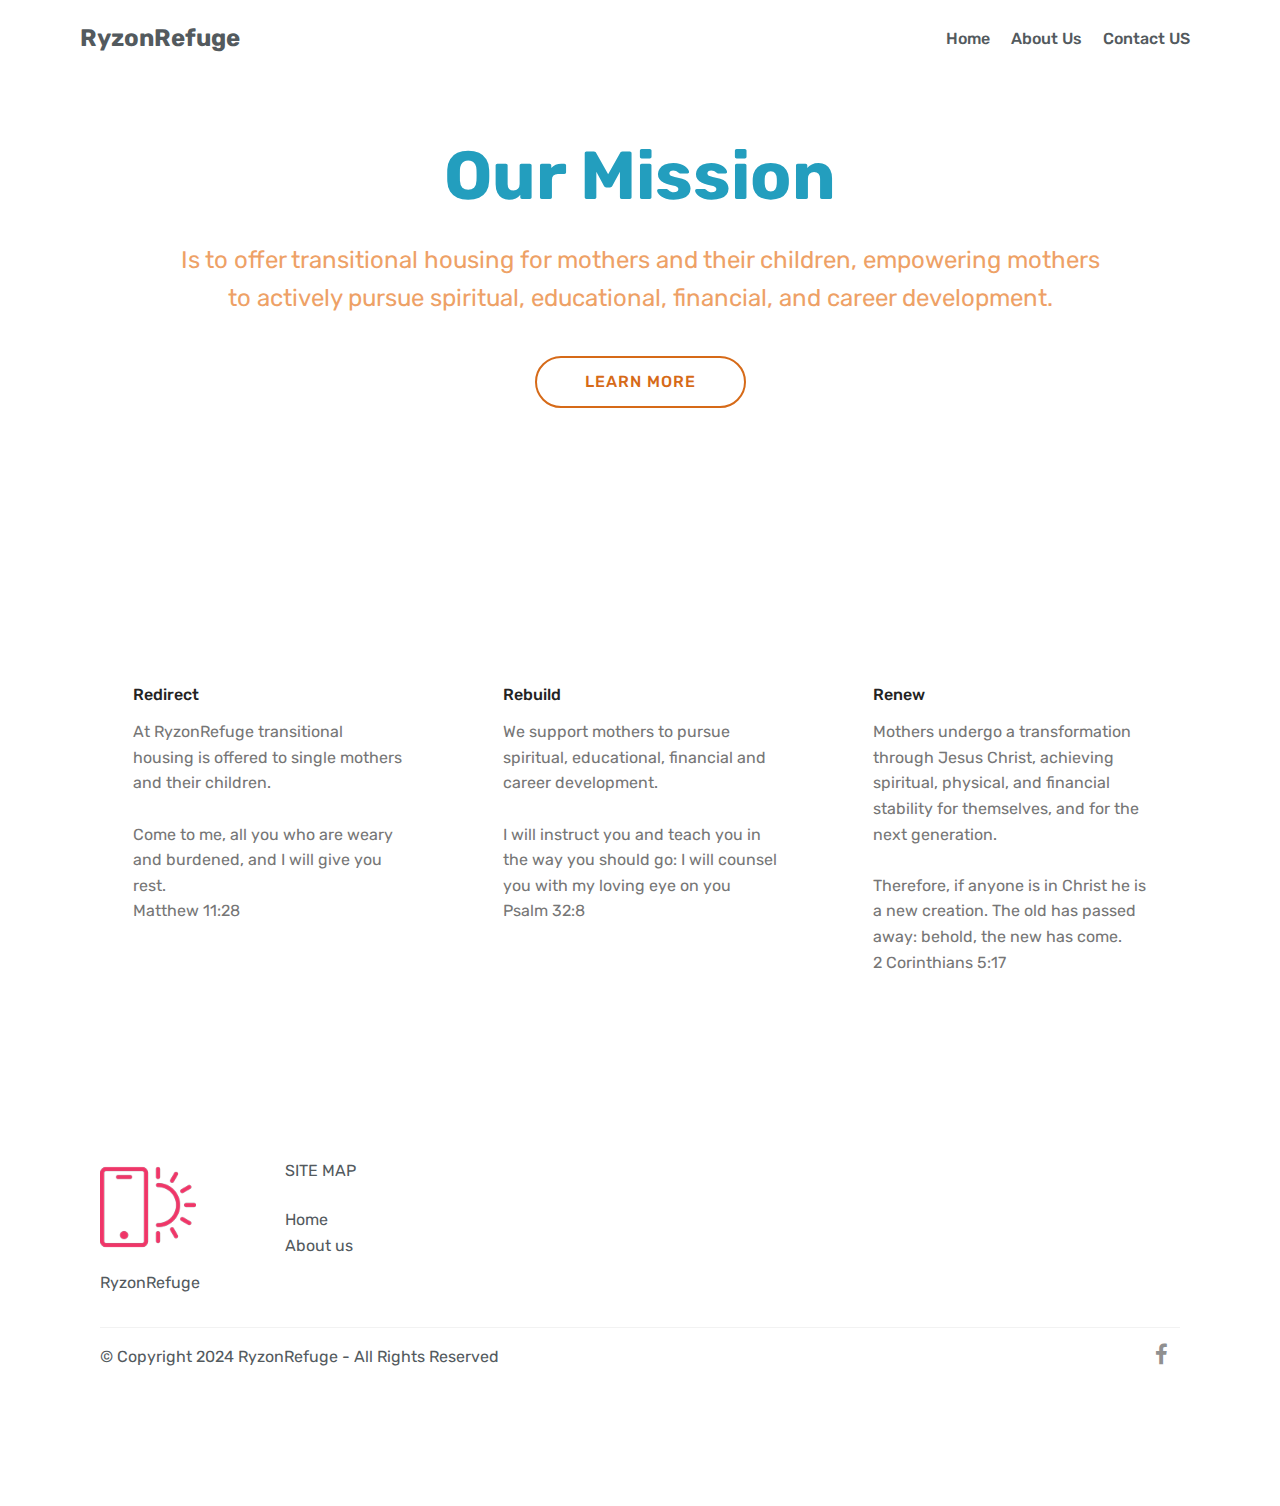
==== commit cfcc152d: "Add files via upload" ====
--- a/index.html
+++ b/index.html
@@ -47,20 +47,21 @@
         </div>
         <div class="collapse navbar-collapse" id="navbarSupportedContent">
             <ul class="navbar-nav nav-dropdown nav-right" data-app-modern-menu="true"><li class="nav-item">
-                    <a class="nav-link link text-white display-4" href="index.html">
+                    <a class="nav-link link text-warning display-4" href="index.html">
                         Home</a>
                 </li>
                 <li class="nav-item">
-                    <a class="nav-link link text-white display-4" href="https://mobirise.co">
+                    <a class="nav-link link text-warning display-4" href="page1.html">
                         About Us
                     </a>
-                </li></ul>
+                </li><li class="nav-item"><a class="nav-link link text-warning display-4" href="page1.html">
+                        Contact US</a></li></ul>
             
         </div>
     </nav>
 </section>
 
-<section class="engine"><a href="https://mobirise.info/z">best website templates</a></section><section class="header1 cid-uaIGNaaIdN" id="header16-1">
+<section class="engine"><a href="https://mobirise.info/e">how to make a website for free</a></section><section class="header1 cid-uaIGNaaIdN" id="header16-1">
 
     
 
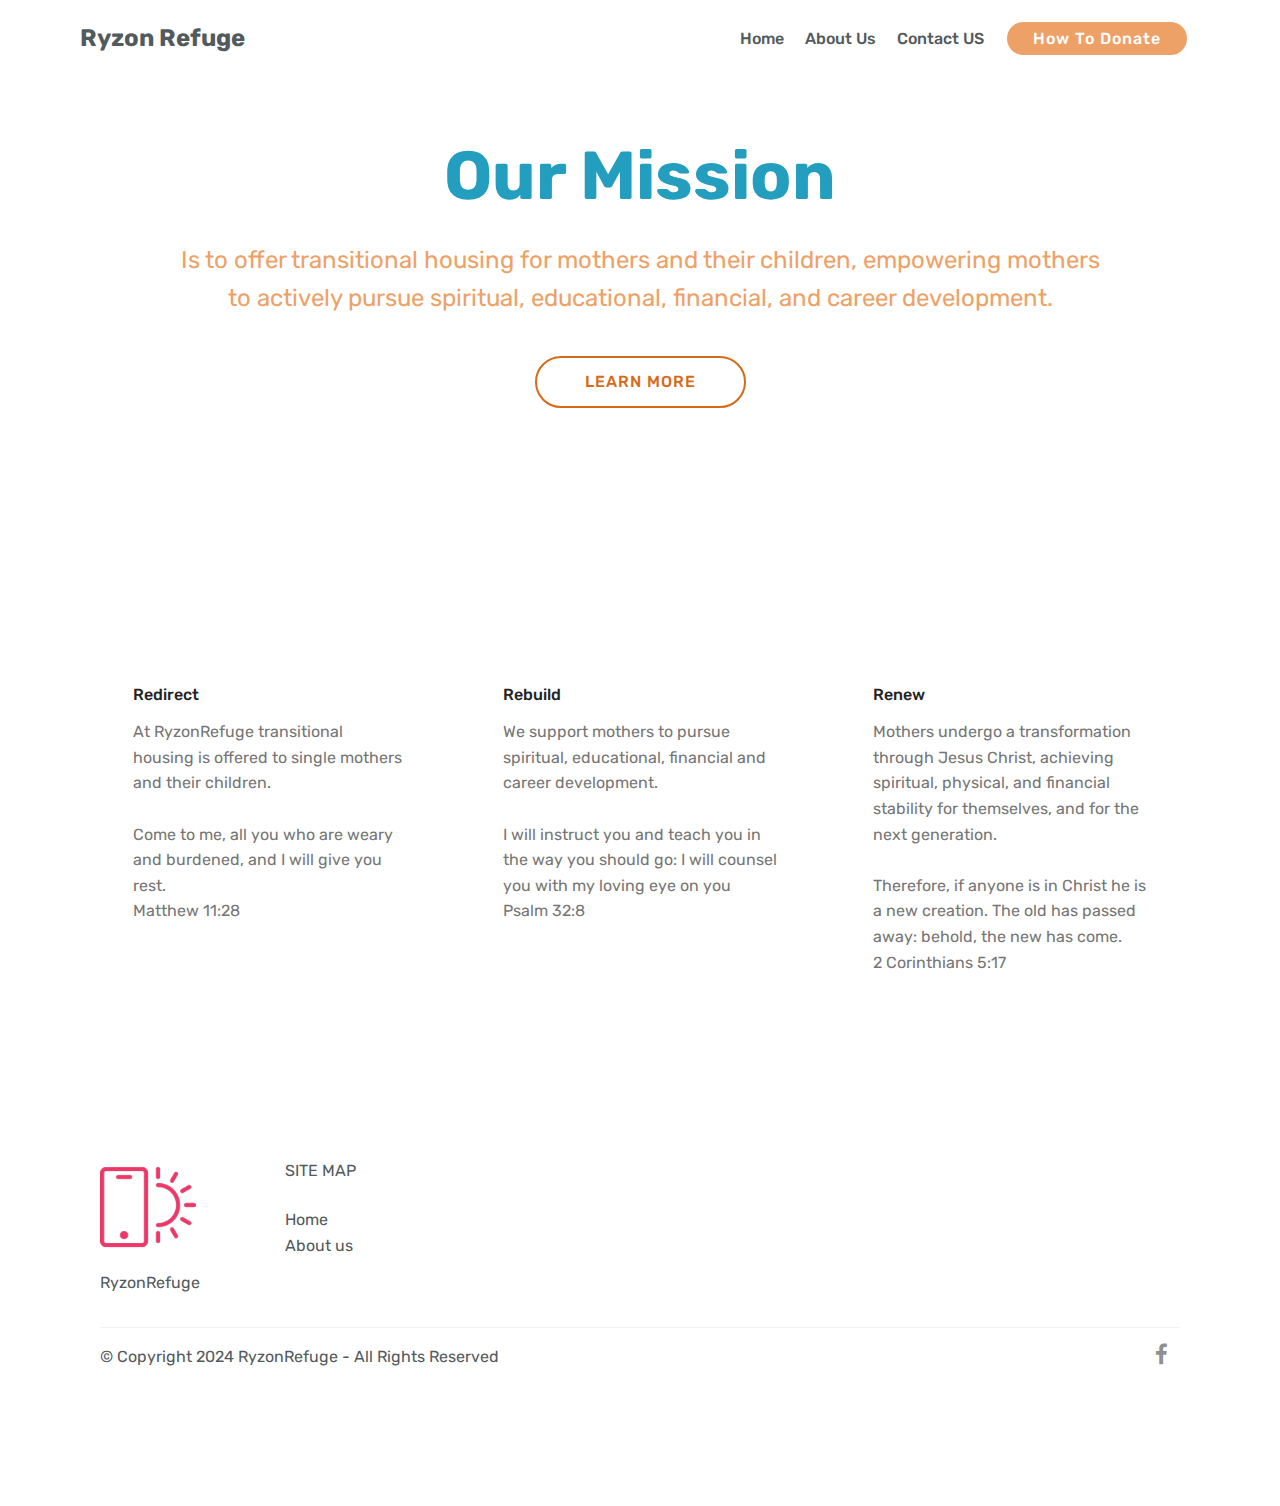
==== commit f561736b: "Add files via upload" ====
--- a/index.html
+++ b/index.html
@@ -11,13 +11,12 @@
   
   
   <title>Ryzon | Home</title>
-  <link rel="stylesheet" href="assets/web/assets/mobirise-icons/mobirise-icons.css">
   <link rel="stylesheet" href="assets/bootstrap/css/bootstrap.min.css">
   <link rel="stylesheet" href="assets/bootstrap/css/bootstrap-grid.min.css">
   <link rel="stylesheet" href="assets/bootstrap/css/bootstrap-reboot.min.css">
+  <link rel="stylesheet" href="assets/tether/tether.min.css">
+  <link rel="stylesheet" href="assets/dropdown/css/style.css">
   <link rel="stylesheet" href="assets/socicon/css/styles.css">
-  <link rel="stylesheet" href="assets/dropdown/css/style.css">
-  <link rel="stylesheet" href="assets/tether/tether.min.css">
   <link rel="stylesheet" href="assets/theme/css/style.css">
   <link rel="preload" as="style" href="assets/mobirise/css/mbr-additional.css"><link rel="stylesheet" href="assets/mobirise/css/mbr-additional.css" type="text/css">
   
@@ -42,26 +41,26 @@
             <div class="navbar-brand">
                 
                 <span class="navbar-caption-wrap"><a class="navbar-caption text-warning display-5" href="http://ryzon.ryanhubler.com">
-                        RyzonRefuge</a></span>
+                        Ryzon Refuge</a></span>
             </div>
         </div>
         <div class="collapse navbar-collapse" id="navbarSupportedContent">
-            <ul class="navbar-nav nav-dropdown nav-right" data-app-modern-menu="true"><li class="nav-item">
+            <ul class="navbar-nav nav-dropdown" data-app-modern-menu="true"><li class="nav-item">
                     <a class="nav-link link text-warning display-4" href="index.html">
                         Home</a>
                 </li>
                 <li class="nav-item">
-                    <a class="nav-link link text-warning display-4" href="page1.html">
+                    <a class="nav-link link text-warning display-4" href="about.html">
                         About Us
                     </a>
-                </li><li class="nav-item"><a class="nav-link link text-warning display-4" href="page1.html">
+                </li><li class="nav-item"><a class="nav-link link text-warning display-4" href="contact.html">
                         Contact US</a></li></ul>
-            
+            <div class="navbar-buttons mbr-section-btn"><a class="btn btn-sm btn-danger display-4" href="index.html">How To Donate</a></div>
         </div>
     </nav>
 </section>
 
-<section class="engine"><a href="https://mobirise.info/e">how to make a website for free</a></section><section class="header1 cid-uaIGNaaIdN" id="header16-1">
+<section class="engine"><a href="https://mobirise.info/j">website templates</a></section><section class="header1 cid-uaIGNaaIdN" id="header16-1">
 
     
 
@@ -202,11 +201,11 @@
   <script src="assets/web/assets/jquery/jquery.min.js"></script>
   <script src="assets/popper/popper.min.js"></script>
   <script src="assets/bootstrap/js/bootstrap.min.js"></script>
+  <script src="assets/tether/tether.min.js"></script>
   <script src="assets/smoothscroll/smooth-scroll.js"></script>
   <script src="assets/dropdown/js/nav-dropdown.js"></script>
   <script src="assets/dropdown/js/navbar-dropdown.js"></script>
   <script src="assets/touchswipe/jquery.touch-swipe.min.js"></script>
-  <script src="assets/tether/tether.min.js"></script>
   <script src="assets/theme/js/script.js"></script>
   <script src="assets/formoid/formoid.min.js"></script>
   
--- a/assets/mobirise/css/mbr-additional.css
+++ b/assets/mobirise/css/mbr-additional.css
@@ -2061,10 +2061,6 @@
 .cid-uaIEgYh8GY .collapsed .navbar-collapse.show .navbar-nav .nav-item {
   clear: both;
 }
-.cid-uaIEgYh8GY .collapsed .navbar-collapse.collapsing .navbar-nav .nav-item:last-child,
-.cid-uaIEgYh8GY .collapsed .navbar-collapse.show .navbar-nav .nav-item:last-child {
-  margin-bottom: 1rem;
-}
 .cid-uaIEgYh8GY .collapsed .navbar-collapse.collapsing .navbar-buttons,
 .cid-uaIEgYh8GY .collapsed .navbar-collapse.show .navbar-buttons {
   text-align: center;
@@ -2161,10 +2157,6 @@
   .cid-uaIEgYh8GY .navbar-collapse.show .navbar-nav .nav-item {
     clear: both;
   }
-  .cid-uaIEgYh8GY .navbar-collapse.collapsing .navbar-nav .nav-item:last-child,
-  .cid-uaIEgYh8GY .navbar-collapse.show .navbar-nav .nav-item:last-child {
-    margin-bottom: 1rem;
-  }
   .cid-uaIEgYh8GY .navbar-collapse.collapsing .navbar-buttons,
   .cid-uaIEgYh8GY .navbar-collapse.show .navbar-buttons {
     text-align: center;
--- a/assets/mobirise/css/mbr-additional.css
+++ b/assets/mobirise/css/mbr-additional.css
@@ -2061,10 +2061,6 @@
 .cid-uaIEgYh8GY .collapsed .navbar-collapse.show .navbar-nav .nav-item {
   clear: both;
 }
-.cid-uaIEgYh8GY .collapsed .navbar-collapse.collapsing .navbar-nav .nav-item:last-child,
-.cid-uaIEgYh8GY .collapsed .navbar-collapse.show .navbar-nav .nav-item:last-child {
-  margin-bottom: 1rem;
-}
 .cid-uaIEgYh8GY .collapsed .navbar-collapse.collapsing .navbar-buttons,
 .cid-uaIEgYh8GY .collapsed .navbar-collapse.show .navbar-buttons {
   text-align: center;
@@ -2161,10 +2157,6 @@
   .cid-uaIEgYh8GY .navbar-collapse.show .navbar-nav .nav-item {
     clear: both;
   }
-  .cid-uaIEgYh8GY .navbar-collapse.collapsing .navbar-nav .nav-item:last-child,
-  .cid-uaIEgYh8GY .navbar-collapse.show .navbar-nav .nav-item:last-child {
-    margin-bottom: 1rem;
-  }
   .cid-uaIEgYh8GY .navbar-collapse.collapsing .navbar-buttons,
   .cid-uaIEgYh8GY .navbar-collapse.show .navbar-buttons {
     text-align: center;
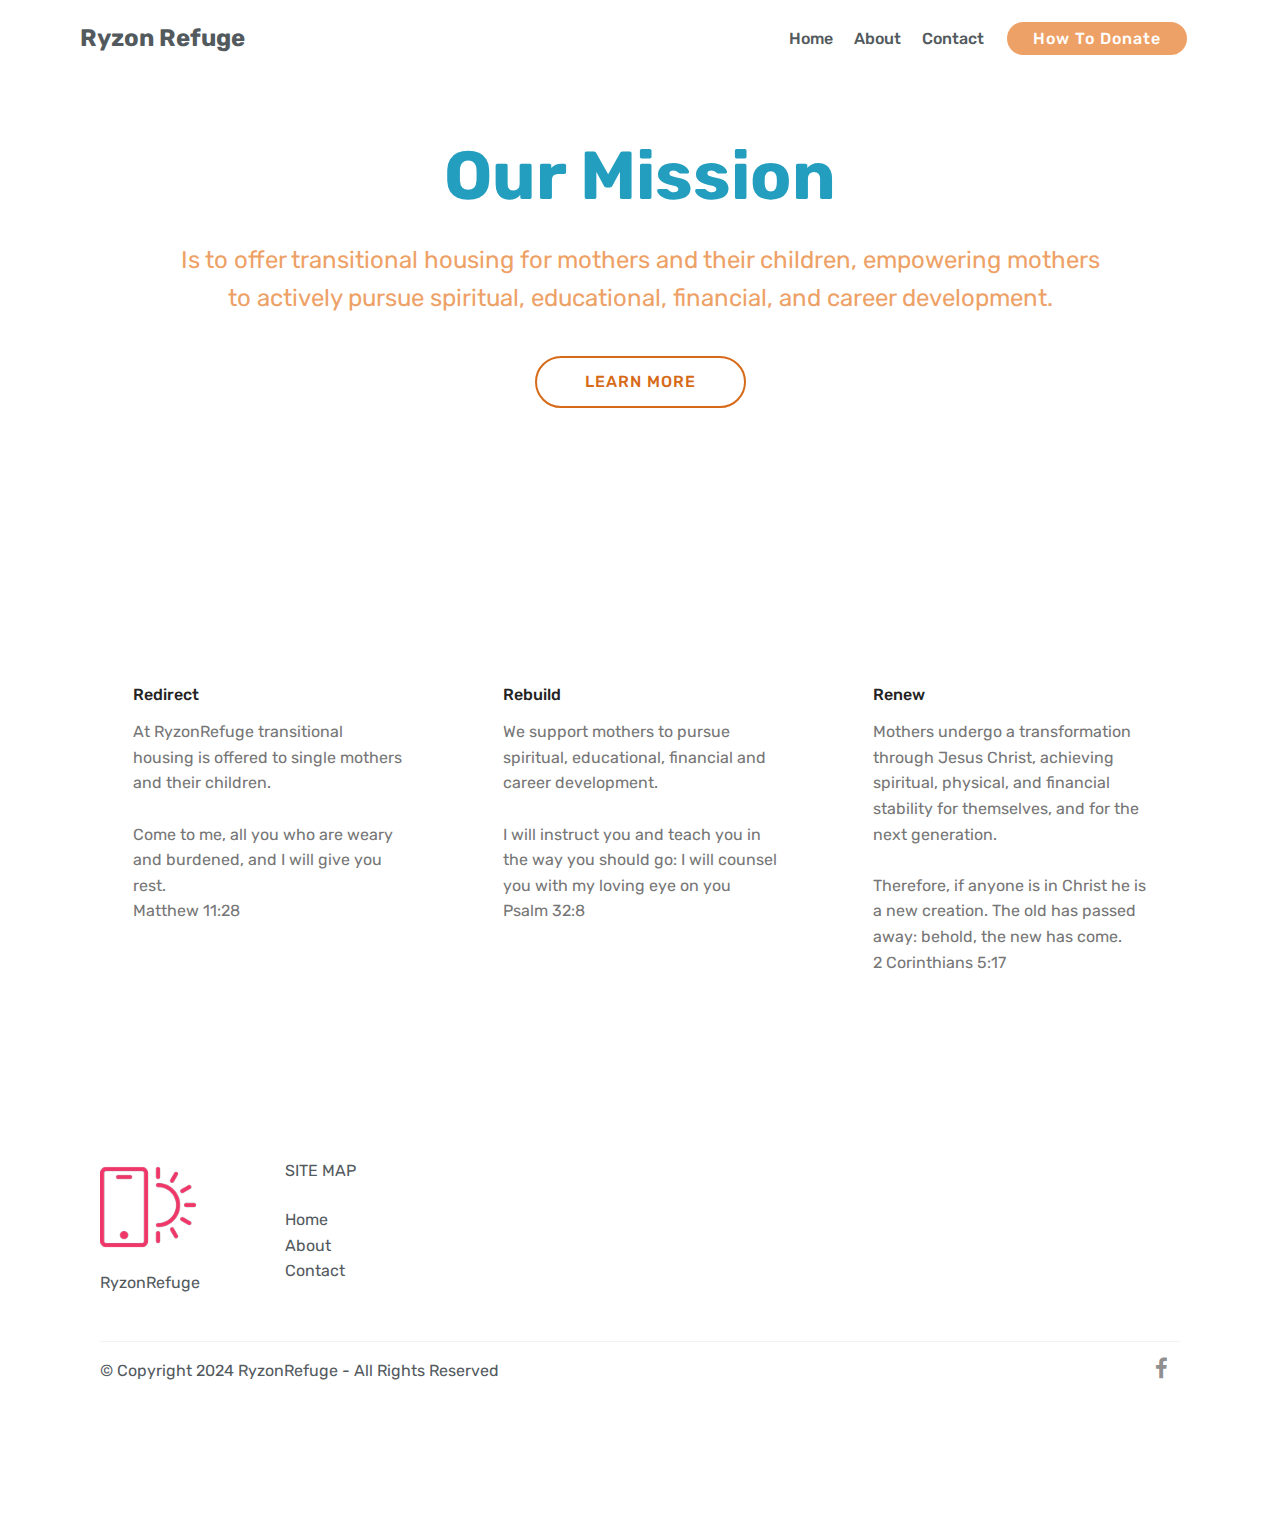
==== commit 9aaebd4f: "Add files via upload" ====
--- a/index.html
+++ b/index.html
@@ -51,16 +51,15 @@
                 </li>
                 <li class="nav-item">
                     <a class="nav-link link text-warning display-4" href="about.html">
-                        About Us
-                    </a>
+                        About</a>
                 </li><li class="nav-item"><a class="nav-link link text-warning display-4" href="contact.html">
-                        Contact US</a></li></ul>
+                        Contact</a></li></ul>
             <div class="navbar-buttons mbr-section-btn"><a class="btn btn-sm btn-danger display-4" href="index.html">How To Donate</a></div>
         </div>
     </nav>
 </section>
 
-<section class="engine"><a href="https://mobirise.info/j">website templates</a></section><section class="header1 cid-uaIGNaaIdN" id="header16-1">
+<section class="engine"><a href="https://mobirise.info/q">free responsive website templates</a></section><section class="header1 cid-uaIGNaaIdN" id="header16-1">
 
     
 
@@ -152,8 +151,7 @@
             <div class="col-md-3 col-sm-4">
                 <p class="mb-4 mbr-fonts-style foot-title display-7">
                     SITE MAP</p>
-                <p class="mbr-text mbr-links-column mbr-fonts-style display-7">Home<br><a href="#" class="text-warning">About us</a>
-                    <br><br></p>
+                <p class="mbr-text mbr-links-column mbr-fonts-style display-7"><a href="index.html" class="text-warning">Home</a><br><a href="about.html" class="text-warning">About&nbsp;</a><br>                    <a href="contact.html" class="text-warning">Contact</a><br><br></p>
             </div>
             <div class="col-md-3 col-sm-4">
                 <p class="mb-4 mbr-fonts-style foot-title display-7"></p>
